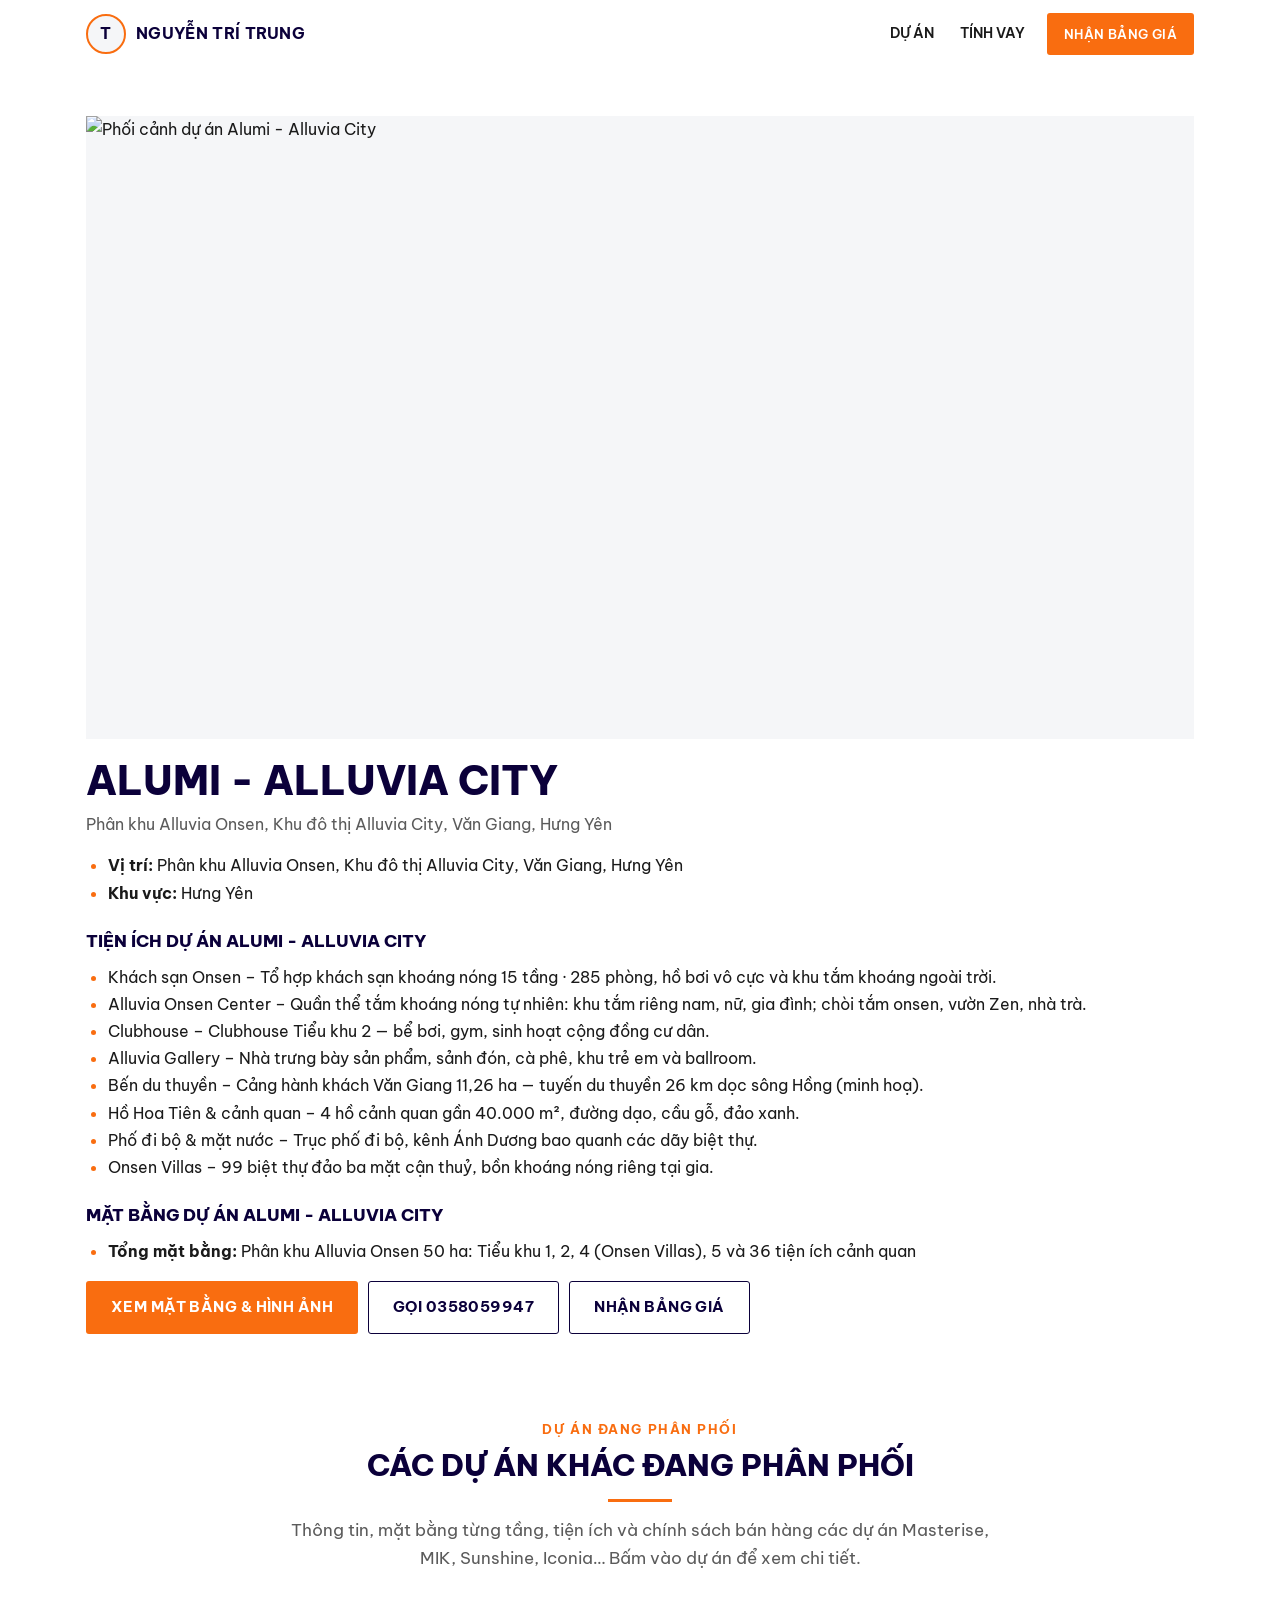
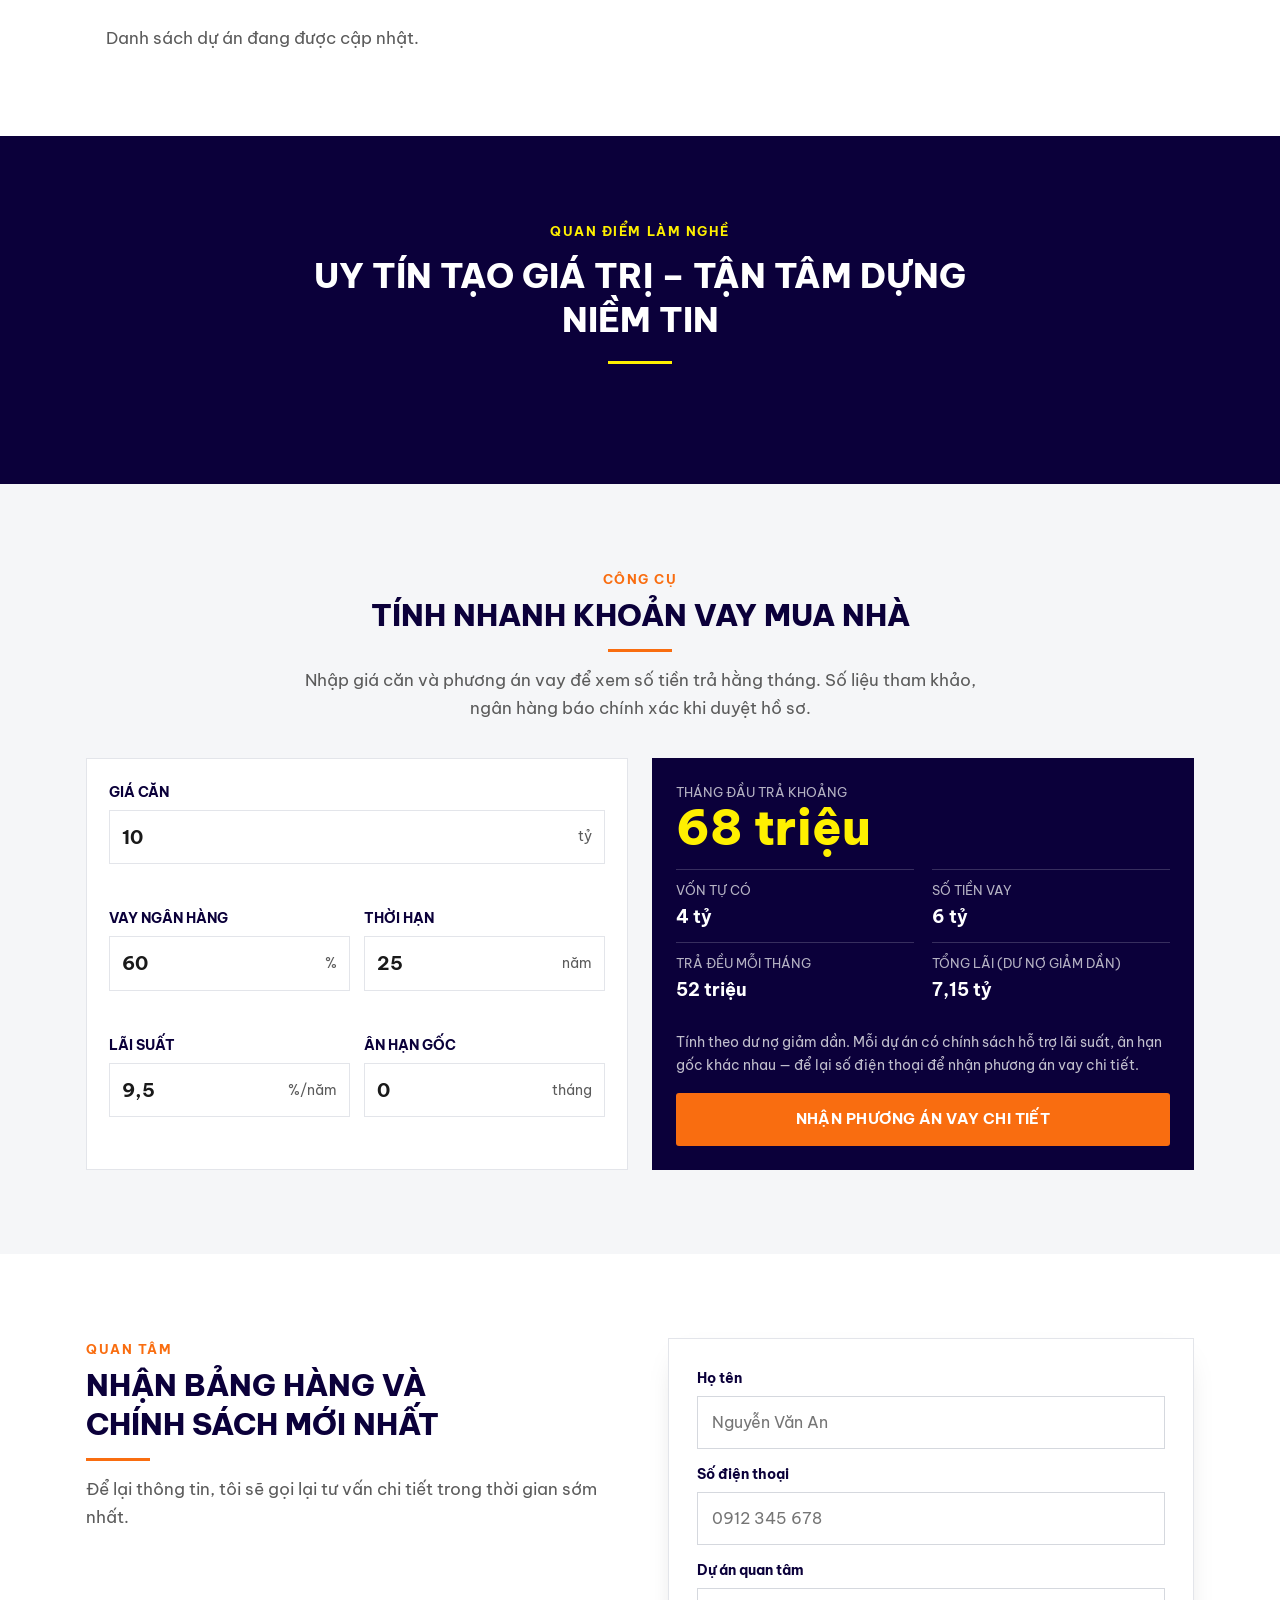
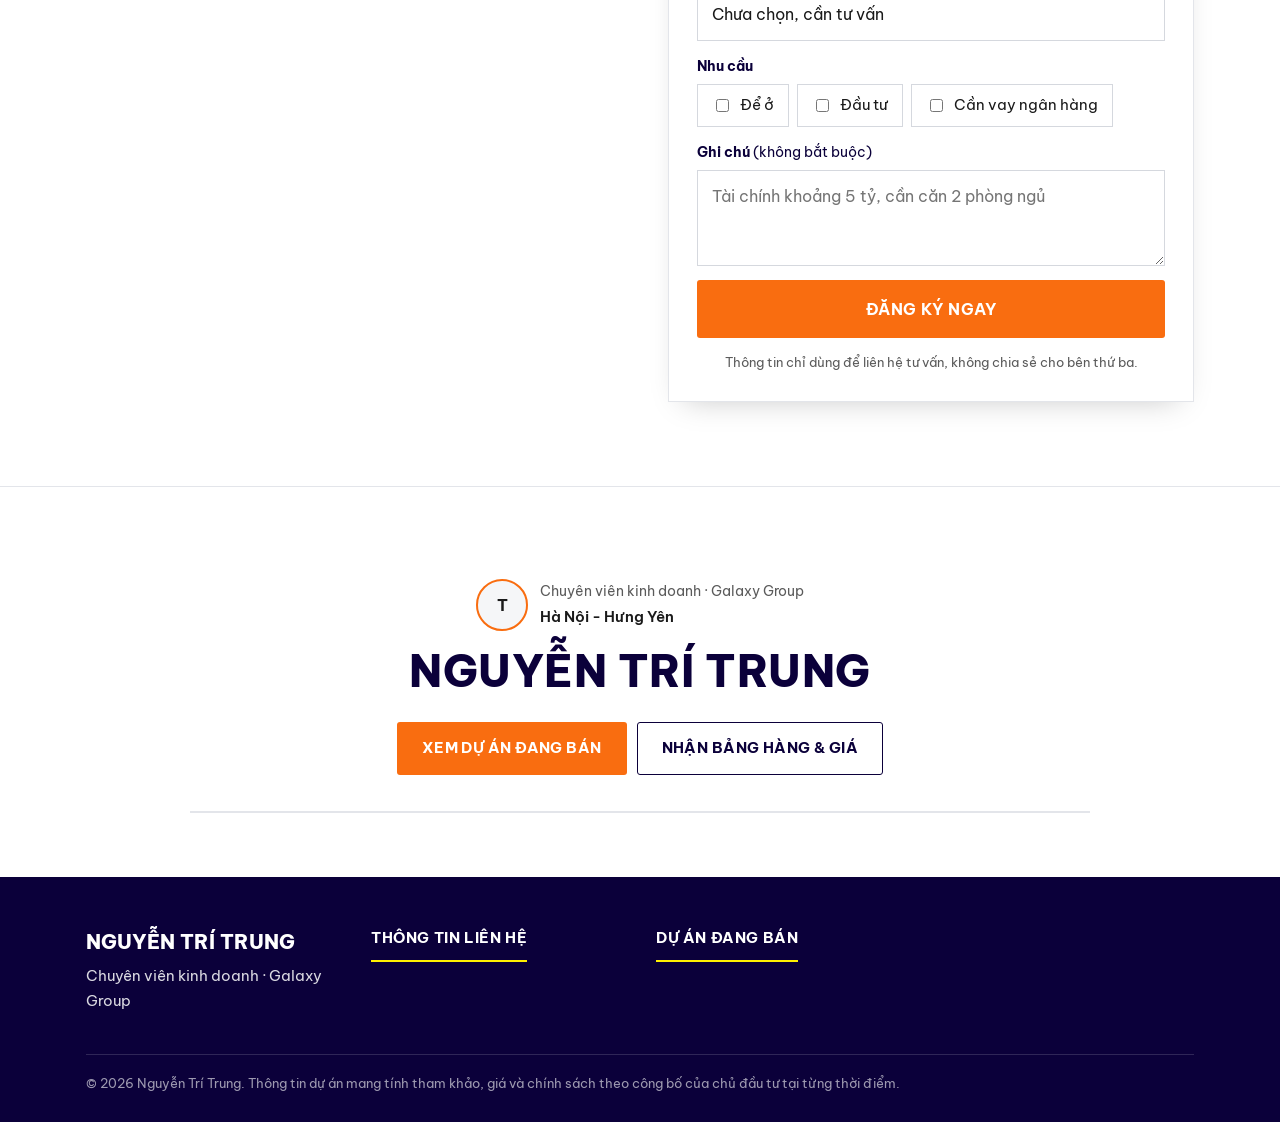
==== alumi-alluvia-city.html @ 818a5fdc "Add files via upload" ====
<!doctype html>
<html lang="vi">
<head>
<meta charset="utf-8">
<meta name="viewport" content="width=device-width,initial-scale=1,viewport-fit=cover">
<title>Alumi - Alluvia City – mặt bằng, tiện ích, giá bán | Nguyễn Trí Trung</title>
<meta name="description" content="Alumi - Alluvia City – Phân khu Alluvia Onsen, Khu đô thị Alluvia City, Văn Giang, Hưng Yên. Xem mặt bằng từng tầng, tiện ích, nhận bảng giá và chính sách mới nhất.">
<meta property="og:title" content="Alumi - Alluvia City – mặt bằng, tiện ích, giá bán | Nguyễn Trí Trung">
<meta property="og:description" content="Alumi - Alluvia City – Phân khu Alluvia Onsen, Khu đô thị Alluvia City, Văn Giang, Hưng Yên. Xem mặt bằng từng tầng, tiện ích, nhận bảng giá và chính sách mới nhất.">
<meta property="og:type" content="website">
<meta property="og:url" content="https://nguyentritrung94-boop.github.io/alumi-alluvia-city">
<link rel="canonical" href="https://nguyentritrung94-boop.github.io/alumi-alluvia-city">
<meta property="og:image" content="https://cdn.g-hub.vn/uploads/inventory/projects/6a0c9424bd110990941efcc1/2026/07/186fcdb184f2dae6-alumi-premium-1.jpg">
<meta property="og:locale" content="vi_VN">
<script type="application/ld+json">[{"@context":"https://schema.org","@type":"ApartmentComplex","name":"Alumi - Alluvia City","url":"https://nguyentritrung94-boop.github.io/alumi-alluvia-city","image":"https://cdn.g-hub.vn/uploads/inventory/projects/6a0c9424bd110990941efcc1/2026/07/186fcdb184f2dae6-alumi-premium-1.jpg","address":{"@type":"PostalAddress","streetAddress":"Phân khu Alluvia Onsen, Khu đô thị Alluvia City, Văn Giang, Hưng Yên","addressRegion":"Hưng Yên","addressCountry":"VN"}},{"@context":"https://schema.org","@type":"BreadcrumbList","itemListElement":[{"@type":"ListItem","position":1,"name":"Dự án","item":"https://nguyentritrung94-boop.github.io/"},{"@type":"ListItem","position":2,"name":"Alumi - Alluvia City","item":"https://nguyentritrung94-boop.github.io/alumi-alluvia-city"}]}]</script>
<meta name="theme-color" content="#FFFFFF">
<link rel="icon" href="data:image/svg+xml,%3Csvg xmlns='http://www.w3.org/2000/svg' viewBox='0 0 64 64'%3E%3Crect width='64' height='64' rx='14' fill='%230B2A24'/%3E%3Cpath d='M14 34 32 18l18 16v14a2 2 0 0 1-2 2H38V38H26v12H16a2 2 0 0 1-2-2z' fill='%23D9B26A'/%3E%3C/svg%3E">
<link rel="preconnect" href="https://fonts.googleapis.com">
<link rel="preconnect" href="https://fonts.gstatic.com" crossorigin>
<link rel="stylesheet" href="https://fonts.googleapis.com/css2?family=Be+Vietnam+Pro:wght@400;500;600;700;800&display=swap">
<link rel="stylesheet" href="/app.css">
</head>
<body>

<header class="top" id="top">
  <div class="wrap">
    <a class="brand" href="/" aria-label="Về trang chủ"><span class="ini" id="brandIni">T</span><span id="brandName">Nguyễn Trí Trung</span></a>
    <nav class="menu" aria-label="Mục chính">
      <a class="m" href="#du-an">Dự án</a>
      <a class="m" href="#tinh-vay">Tính vay</a>
      <a class="btn gold sm" href="#nhan-thong-tin">Nhận bảng giá</a>
    </nav>
  </div>
</header>

<main id="trang-chu">
<section class="seo-proj" id="thong-tin-du-an"><div class="wrap">
  <img class="sp-img" src="https://cdn.g-hub.vn/uploads/inventory/projects/6a0c9424bd110990941efcc1/2026/07/186fcdb184f2dae6-alumi-premium-1.jpg" alt="Phối cảnh dự án Alumi - Alluvia City">
  <h1>Alumi - Alluvia City</h1>
  <p class="sp-loc">Phân khu Alluvia Onsen, Khu đô thị Alluvia City, Văn Giang, Hưng Yên</p>
  <ul><li><b>Vị trí:</b> Phân khu Alluvia Onsen, Khu đô thị Alluvia City, Văn Giang, Hưng Yên</li><li><b>Khu vực:</b> Hưng Yên</li></ul>
  
  <h2>Tiện ích dự án Alumi - Alluvia City</h2><ul><li>Khách sạn Onsen – Tổ hợp khách sạn khoáng nóng 15 tầng · 285 phòng, hồ bơi vô cực và khu tắm khoáng ngoài trời.</li><li>Alluvia Onsen Center – Quần thể tắm khoáng nóng tự nhiên: khu tắm riêng nam, nữ, gia đình; chòi tắm onsen, vườn Zen, nhà trà.</li><li>Clubhouse – Clubhouse Tiểu khu 2 — bể bơi, gym, sinh hoạt cộng đồng cư dân.</li><li>Alluvia Gallery – Nhà trưng bày sản phẩm, sảnh đón, cà phê, khu trẻ em và ballroom.</li><li>Bến du thuyền – Cảng hành khách Văn Giang 11,26 ha — tuyến du thuyền 26 km dọc sông Hồng (minh hoạ).</li><li>Hồ Hoa Tiên &amp; cảnh quan – 4 hồ cảnh quan gần 40.000 m², đường dạo, cầu gỗ, đảo xanh.</li><li>Phố đi bộ &amp; mặt nước – Trục phố đi bộ, kênh Ánh Dương bao quanh các dãy biệt thự.</li><li>Onsen Villas – 99 biệt thự đảo ba mặt cận thuỷ, bồn khoáng nóng riêng tại gia.</li></ul>
  <h2>Mặt bằng dự án Alumi - Alluvia City</h2><ul><li><b>Tổng mặt bằng:</b> Phân khu Alluvia Onsen 50 ha: Tiểu khu 1, 2, 4 (Onsen Villas), 5 và 36 tiện ích cảnh quan</li></ul>
  <div class="acts"><a class="btn gold" href="/alumi-alluvia-city" data-open="alumi-alluvia-city">Xem mặt bằng &amp; hình ảnh</a><a class="btn line" href="tel:0358059947">Gọi 0358059947</a><a class="btn line" href="#nhan-thong-tin">Nhận bảng giá</a></div>
</div></section>
  <section class="sec" id="du-an">
    <div class="wrap">
      <div class="head reveal">
        <div><span class="kicker">Dự án đang phân phối</span><h2 class="h1-proj">Các dự án khác đang phân phối</h2>
          <p class="lead">Thông tin, mặt bằng từng tầng, tiện ích và chính sách bán hàng các dự án Masterise, MIK, Sunshine, Iconia… Bấm vào dự án để xem chi tiết.</p></div>
        <div class="filters" id="filters" role="group" aria-label="Lọc theo khu vực"></div>
      </div>
      <div class="grid" id="projects"><a class="card" href="/iconia-lakeside"><img src="https://cdn.g-hub.vn/uploads/inventory/projects/69f254b21886878e4d0a0038/2026/07/e584b101687adf16-img_5955.jpeg" alt="Iconia Lakeside" loading="lazy"><div class="txt"><h3>Iconia Lakeside</h3><div class="loc"><span>Đường Lương Thế Vinh và đường Tố Hữu, phường Trung Văn, quận Nam Từ Liêm, Hà Nội</span></div><span class="more">Xem chi tiết</span></div></a><a class="card" href="/hanoi-season-garden"><img src="https://cdn.g-hub.vn/uploads/inventory/projects/69f254b21886878e4d0a0038/2026/06/0809109eacf47b0d-a-nh-pho-i-ca-nh-kie-n-tru-c-du-a-n.jpg" alt="HaNoi Season Garden" loading="lazy"><div class="txt"><h3>HaNoi Season Garden</h3><div class="loc"><span>233–235 Nguyễn Trãi, Thanh Xuân, Hà Nội</span></div><span class="more">Xem chi tiết</span></div></a><a class="card" href="/the-magnolia"><img src="https://cdn.g-hub.vn/uploads/inventory/projects/6a0c9428bd110990941efd31/2026/07/8857a787568a82a5-phoi-canh-the-magnolia-mik.jpg" alt="The Magnolia" loading="lazy"><div class="txt"><h3>The Magnolia</h3><div class="loc"><span>Đường Nguyễn Gia Bồng, phường Bồ Đề, Hà Nội</span></div><span class="more">Xem chi tiết</span></div></a><a class="card" href="/lumiere-essence-peak"><img src="https://cdn.g-hub.vn/uploads/inventory/projects/6a0c9423bd110990941efca5/2026/07/b0cb5fa87b3634dd-lumiere-essence-peak-co-loa-4.jpg" alt="Lumière Essence Peak" loading="lazy"><div class="txt"><h3>Lumière Essence Peak</h3><div class="loc"><span>Trung tâm quốc tế Global Gate, Hà Nội</span></div><span class="more">Xem chi tiết</span></div></a><a class="card" href="/lumiere-ocean-crest"><img src="https://cdn.g-hub.vn/uploads/inventory/projects/69f254b21886878e4d0a0038/2026/07/3cde3f6d7e082ecf-v020_ct06_b1_overview_01-15k_update.jpg" alt="Lumière Ocean Crest" loading="lazy"><div class="txt"><h3>Lumière Ocean Crest</h3><div class="loc"><span>Ocean Park 2 – Ocean City</span></div><span class="more">Xem chi tiết</span></div></a><a class="card" href="/masteri-grand-coast"><img src="https://cdn.g-hub.vn/uploads/inventory/projects/69f217e462b9ed099b9c2cc8/2026/05/b475b7cd705fc4ce-v15_ocp_exterior_09-1-scaled.webp" alt="Masteri Grand Coast" loading="lazy"><div class="txt"><h3>Masteri Grand Coast</h3><div class="loc"><span>Ocean Park 2, Ocean City</span></div><span class="more">Xem chi tiết</span></div></a><a class="card" href="/masteri-era-landmark"><img src="https://cdn.g-hub.vn/uploads/inventory/projects/6a0c9423bd110990941efca5/2026/07/293bc667ab45f988-masteri-era-landmark.jpg" alt="Masteri Era Landmark" loading="lazy"><div class="txt"><h3>Masteri Era Landmark</h3><div class="loc"><span>Ocean Park 3, Ocean City</span></div><span class="more">Xem chi tiết</span></div></a><a class="card" href="/the-parkland-imperia-ocean-city"><img src="https://cdn.g-hub.vn/uploads/inventory/projects/6a0c9428bd110990941efd31/2026/07/5340093c70695bce-251213_mik_ocean-park_v03_draft-2-1536x864.jpg" alt="The Parkland - Imperia Ocean City" loading="lazy"><div class="txt"><h3>The Parkland - Imperia Ocean City</h3><div class="loc"><span>Vinhomes Ocean Park 2, xã Nghĩa Trụ, Hưng Yên</span></div><span class="more">Xem chi tiết</span></div></a><a class="card" href="/forestia-park"><img src="https://cdn.g-hub.vn/uploads/inventory/projects/6a0c9428bd110990941efd31/2026/07/130eab58cba702bb-733621780_122103471933369480_4479267318060294560_n.jpg" alt="Forestia Park" loading="lazy"><div class="txt"><h3>Forestia Park</h3><div class="loc"><span>Trung tâm Phố Nối, thị xã Mỹ Hào, Hưng Yên</span></div><span class="more">Xem chi tiết</span></div></a><a class="card" href="/alumi-alluvia-city"><img src="https://cdn.g-hub.vn/uploads/inventory/projects/6a0c9424bd110990941efcc1/2026/07/186fcdb184f2dae6-alumi-premium-1.jpg" alt="Alumi - Alluvia City" loading="lazy"><div class="txt"><h3>Alumi - Alluvia City</h3><div class="loc"><span>Phân khu Alluvia Onsen, Khu đô thị Alluvia City, Văn Giang, Hưng Yên</span></div><span class="more">Xem chi tiết</span></div></a><a class="card" href="/sunshine-legend-city"><img src="https://cdn.g-hub.vn/uploads/inventory/projects/6a0c9424bd110990941efcc1/2026/07/5c313d40b0a97471-sunshine-legend-city-2-1762340927924938271034-0-0-1600-2560-.webp" alt="Sunshine Legend City" loading="lazy"><div class="txt"><h3>Sunshine Legend City</h3><div class="loc"><span>Xã Long Hưng (nay thuộc xã Nghĩa Trụ), Văn Giang, Hưng Yên</span></div><span class="more">Xem chi tiết</span></div></a></div>
    </div>
  </section>

  <section class="sec alt" id="cam-ket">
    <div class="wrap">
      <div class="head reveal"><div><span class="kicker">Cam kết</span><h2 id="pledgeTitle">Niềm tin của Quý khách là <em class="g">trách nhiệm của tôi</em></h2></div></div>
      <div class="pledge reveal" id="pledge"></div>
    </div>
  </section>

  <section class="sec creed" id="quan-diem">
    <div class="wrap">
      <span class="kicker">Quan điểm làm nghề</span>
      <p class="quote" id="creedQuote">Uy tín tạo giá trị – Tận tâm dựng niềm tin</p>
      <div class="values" id="values"></div>
    </div>
  </section>

  <section class="sec" id="quy-trinh">
    <div class="wrap">
      <div class="head reveal"><div><span class="kicker">Quy trình</span><h2>5 bước <em class="g">đồng hành cùng khách hàng</em></h2>
        <p class="lead">Một mục tiêu chung: giúp anh chị ra quyết định đúng, an tâm từ lúc tìm hiểu đến sau khi nhận nhà.</p></div></div>
      <ol class="steps reveal" id="steps"></ol>
    </div>
  </section>

  <section class="sec alt" id="tinh-vay">
    <div class="wrap">
      <div class="head reveal"><div><span class="kicker">Công cụ</span><h2>Tính nhanh <em class="g">khoản vay mua nhà</em></h2>
        <p class="lead">Nhập giá căn và phương án vay để xem số tiền trả hằng tháng. Số liệu tham khảo, ngân hàng báo chính xác khi duyệt hồ sơ.</p></div></div>
      <div class="loan reveal">
        <form id="loanForm" novalidate>
          <label class="w">Giá căn<span class="box"><input id="ln-price" inputmode="decimal" value="10"><span>tỷ</span></span></label>
          <label>Vay ngân hàng<span class="box"><input id="ln-ltv" inputmode="numeric" value="60"><span>%</span></span></label>
          <label>Thời hạn<span class="box"><input id="ln-yrs" inputmode="numeric" value="25"><span>năm</span></span></label>
          <label>Lãi suất<span class="box"><input id="ln-rate" inputmode="decimal" value="9,5"><span>%/năm</span></span></label>
          <label>Ân hạn gốc<span class="box"><input id="ln-grace" inputmode="numeric" value="0"><span>tháng</span></span></label>
        </form>
        <div class="res" aria-live="polite">
          <div><small>Tháng đầu trả khoảng</small><div class="big" id="ln-first">–</div></div>
          <div class="row">
            <div><small>Vốn tự có</small><b id="ln-own">–</b></div>
            <div><small>Số tiền vay</small><b id="ln-loan">–</b></div>
            <div><small>Trả đều mỗi tháng</small><b id="ln-eq">–</b></div>
            <div><small>Tổng lãi (dư nợ giảm dần)</small><b id="ln-int">–</b></div>
          </div>
          <p>Tính theo dư nợ giảm dần. Mỗi dự án có chính sách hỗ trợ lãi suất, ân hạn gốc khác nhau — để lại số điện thoại để nhận phương án vay chi tiết.</p>
          <a class="btn gold" href="#nhan-thong-tin" data-need="Cần vay ngân hàng">Nhận phương án vay chi tiết</a>
        </div>
      </div>
    </div>
  </section>

  <section class="sec" id="nhan-thong-tin">
    <div class="wrap reg">
      <div class="reveal">
        <span class="kicker">Quan tâm</span>
        <h2>Nhận bảng hàng <em class="g">và chính sách mới nhất</em></h2>
        <p class="lead">Để lại thông tin, tôi sẽ gọi lại tư vấn chi tiết trong thời gian sớm nhất.</p>
        <ul class="benefits" id="benefits"></ul>
      </div>
      <div class="reveal">
        <form class="f" id="leadForm" novalidate>
          <div class="fld"><label for="lf-name">Họ tên</label><input id="lf-name" name="name" autocomplete="name" placeholder="Nguyễn Văn An"></div>
          <div class="fld"><label for="lf-phone">Số điện thoại</label><input id="lf-phone" name="phone" type="tel" inputmode="tel" autocomplete="tel" placeholder="0912 345 678"></div>
          <div class="fld"><label for="lf-project">Dự án quan tâm</label><select id="lf-project" name="project"><option value="">Chưa chọn, cần tư vấn</option></select></div>
          <div class="fld"><span class="lb">Nhu cầu</span><div class="needs" id="needs">
            <label><input type="checkbox" name="need" value="Để ở">Để ở</label>
            <label><input type="checkbox" name="need" value="Đầu tư">Đầu tư</label>
            <label><input type="checkbox" name="need" value="Cần vay ngân hàng">Cần vay ngân hàng</label></div></div>
          <div class="fld"><label for="lf-msg">Ghi chú <span style="font-weight:400">(không bắt buộc)</span></label><textarea id="lf-msg" name="message" placeholder="Tài chính khoảng 5 tỷ, cần căn 2 phòng ngủ"></textarea></div>
          <input class="hp" name="website" tabindex="-1" autocomplete="off" aria-hidden="true">
          <p class="err" id="lf-err" hidden></p>
          <button class="btn gold" type="submit" id="lf-btn">Đăng ký ngay</button>
          <p class="note">Thông tin chỉ dùng để liên hệ tư vấn, không chia sẻ cho bên thứ ba.</p>
        </form>
        <div class="done" id="lf-done" hidden><b>Đã nhận thông tin</b><span>Cảm ơn anh chị, tôi sẽ gọi lại sớm nhất.</span></div>
      </div>
    </div>
  </section>
  <section class="hero" id="gioi-thieu" aria-label="Giới thiệu chuyên viên tư vấn">
    <div class="bg" id="heroBg" role="img" aria-label="Phối cảnh dự án"></div>
    <div class="wrap hero-txt">
      <div>
        <div class="who"><span class="ini" id="heroIni">T</span><div><small id="heroRole">Chuyên viên kinh doanh</small><b id="heroArea">Hà Nội - Hưng Yên</b></div></div>
        <h2 class="h-name" id="heroName">Nguyễn Trí Trung</h2>
        <p class="slogan" id="heroSlogan">Uy tín tạo giá trị – Tận tâm dựng niềm tin</p>
        <div class="cta" id="heroCta">
          <a class="btn gold" href="#du-an">Xem dự án đang bán</a>
          <a class="btn light" href="#nhan-thong-tin">Nhận bảng hàng &amp; giá</a>
        </div>
        <div class="stats" id="heroStats"></div>
      </div>
    </div>
  </section>

</main>

<footer>
  <div class="wrap">
    <div><b id="footName">Nguyễn Trí Trung</b><div id="footRole">Chuyên viên kinh doanh · Galaxy Group</div><div id="footSlogan" style="margin-top:8px;font-style:italic"></div></div>
    <div><h4>Thông tin liên hệ</h4><div class="links" id="footLinks"></div></div>
    <div><h4>Dự án đang bán</h4><div class="links" id="footProj"><a href="/iconia-lakeside">Iconia Lakeside</a><a href="/hanoi-season-garden">HaNoi Season Garden</a><a href="/the-magnolia">The Magnolia</a><a href="/lumiere-essence-peak">Lumière Essence Peak</a><a href="/lumiere-ocean-crest">Lumière Ocean Crest</a><a href="/masteri-grand-coast">Masteri Grand Coast</a><a href="/masteri-era-landmark">Masteri Era Landmark</a><a href="/the-parkland-imperia-ocean-city">The Parkland - Imperia Ocean City</a><a href="/forestia-park">Forestia Park</a><a href="/alumi-alluvia-city">Alumi - Alluvia City</a><a href="/sunshine-legend-city">Sunshine Legend City</a></div></div>
    <div class="small">© <span id="year"></span> <span id="footName2">Nguyễn Trí Trung</span>. Thông tin dự án mang tính tham khảo, giá và chính sách theo công bố của chủ đầu tư tại từng thời điểm.</div>
  </div>
</footer>

<div class="fab" id="fab" hidden></div>
<div class="dock" id="dock"></div>

<dialog class="pd" id="pd" aria-labelledby="pdTitle"><div class="pd-in">
  <div class="pd-bar"><div class="wrap"><button class="back" type="button" id="pdClose">← Tất cả dự án</button><span id="pdBarActs" style="display:flex;gap:8px"></span></div></div>
  <div class="pd-img"><img id="pdImg" alt=""></div>
  <div class="pd-body">
    <h3 id="pdTitle"></h3>
    <p class="sub" id="pdSub1">Tổng quan dự án</p>
    <ul class="facts" id="pdFacts"></ul>
    <p class="sub">Giới thiệu</p>
    <p class="desc" id="pdDesc"></p>
    <div id="pdAmenBox" hidden><p class="sub" id="pdAmenT">Tiện ích</p><div id="pdAmen" data-lbg></div></div>
    <div id="pdPlanBox" hidden><p class="sub" id="pdPlanT">Mặt bằng</p><p class="desc" id="pdPlan"></p><div class="chips" id="pdPlanTabs" role="tablist"></div><div id="pdPlanImgs" data-lbg></div></div>
    <div id="pdGalBox" hidden><p class="sub" id="pdGalT">Hình ảnh dự án</p><div class="gal" id="pdGal" data-lbg></div></div>
    <div class="vids" id="pdVids"></div>
    <div class="acts" id="pdActs"></div>
    <p class="sub" style="margin-top:28px">Dự án khác đang phân phối</p>
    <div class="grid" id="pdOthers"></div>
  </div></div></dialog>

<dialog class="lb" id="lb" aria-label="Xem ảnh"><div class="lb-stage" id="lbStage"><img id="lbImg" alt="" draggable="false"></div>
  <button class="lb-x" type="button" id="lbX" aria-label="Đóng">×</button>
  <button class="lb-nav prev" type="button" id="lbPrev" aria-label="Ảnh trước">‹</button>
  <button class="lb-nav next" type="button" id="lbNext" aria-label="Ảnh sau">›</button>
  <div class="lb-bar"><span id="lbCap"></span><span id="lbCount"></span></div>
  <a class="lb-orig" id="lbOrig" href="#" target="_blank" rel="noopener" hidden>Mở bản PDF đầy đủ ↗</a>
  <div class="lb-zoom"><button type="button" id="lbOut" aria-label="Thu nhỏ">−</button><button type="button" id="lbIn" aria-label="Phóng to">+</button></div>
</dialog>

<script src="/app.js"></script>
</body>
</html>
---- app.css ----
/* Phong cách trang dự án BĐS: nền trắng, ảnh tràn ngang, tiêu đề in hoa canh giữa, nút cam, chân trang xanh than */
:root{
  --bg:#FFFFFF; --soft:#F5F6F8; --ink:#1A1A1A; --muted:#5B5B5B; --line:#E3E5EA;
  --orange:#F96D10; --orange-d:#E05A00; --navy:#0B003A; --yellow:#FFF000; --danger:#C62828;
  --font:"Be Vietnam Pro",Arial,system-ui,-apple-system,"Segoe UI",Roboto,sans-serif;
  color-scheme:light;
}
*{box-sizing:border-box}
html{scroll-behavior:smooth}
@media (prefers-reduced-motion:reduce){html{scroll-behavior:auto}*{animation:none!important;transition:none!important}}
body{margin:0;background:var(--bg);color:var(--ink);font-family:var(--font);font-size:16px;line-height:1.7;-webkit-font-smoothing:antialiased}
a{color:inherit}
img{max-width:100%;display:block}
[hidden]{display:none!important}
.wrap{max-width:1140px;margin:0 auto;padding-left:max(16px,env(safe-area-inset-left,0px));padding-right:max(16px,env(safe-area-inset-right,0px))}
:focus-visible{outline:2px solid var(--orange);outline-offset:2px}
h1,h2,h3{text-wrap:balance}
em.g{font-style:normal}

/* nút */
.btn{display:inline-flex;align-items:center;justify-content:center;gap:8px;border:1px solid transparent;border-radius:3px;padding:13px 24px;font:inherit;font-weight:700;font-size:14.5px;text-transform:uppercase;letter-spacing:.03em;text-decoration:none;cursor:pointer;transition:background .2s,color .2s,border-color .2s;white-space:nowrap}
.btn svg{width:17px;height:17px;flex:none}
.btn.gold,.btn.dark{background:var(--orange);color:#fff}
.btn.gold:hover,.btn.dark:hover{background:var(--orange-d)}
.btn.light,.btn.line{background:#fff;border-color:var(--navy);color:var(--navy)}
.btn.light:hover,.btn.line:hover{background:var(--navy);color:#fff}
.btn.sm{padding:9px 16px;font-size:13px}

/* thanh trên */
.top{position:sticky;top:0;z-index:40;padding-top:env(safe-area-inset-top,0px);background:#fff;transition:box-shadow .2s}
.top.solid{box-shadow:0 2px 10px rgba(0,0,0,.08)}
.top .wrap{display:flex;align-items:center;justify-content:space-between;gap:16px;height:68px}
.brand{display:flex;align-items:center;gap:10px;text-decoration:none;min-width:0}
.brand img,.brand .ini{width:40px;height:40px;border-radius:50%;object-fit:cover;flex:none;border:2px solid var(--orange)}
.brand .ini{display:grid;place-items:center;background:var(--soft);font-weight:700}
.brand span{white-space:nowrap;overflow:hidden;text-overflow:ellipsis;font-weight:700;text-transform:uppercase;color:var(--navy);letter-spacing:.02em;font-size:16px}
.menu{display:flex;align-items:center;gap:2px}
.menu a{text-decoration:none;font-size:14px;font-weight:600;text-transform:uppercase;color:var(--ink);padding:8px 12px}
.menu a.m:hover{color:var(--orange)}
.menu a.btn{color:#fff;margin-left:8px}
@media (max-width:900px){.menu a.m{display:none}}

/* đầu trang: ảnh tràn ngang + tên canh giữa */
.hero{padding:0 0 clamp(40px,6vw,64px)}
.hero .bg{width:100%;aspect-ratio:21/9;max-height:78vh;background:var(--soft) center/cover no-repeat}
@media (max-width:760px){.hero .bg{aspect-ratio:4/3}}
.hero-txt{text-align:center;padding-top:clamp(28px,4vw,44px)}
.hero .who{display:inline-flex;align-items:center;gap:12px;margin-bottom:14px;text-align:left}
.hero .who img,.hero .who .ini{width:52px;height:52px;border-radius:50%;object-fit:cover;flex:none;border:2px solid var(--orange)}
.hero .who .ini{display:grid;place-items:center;background:var(--soft);font-weight:700}
.hero .who small{display:block;font-size:13.5px;color:var(--muted)}
.hero .who b{font-size:14.5px;font-weight:600}
.hero h1,.hero .h-name{font-weight:800;font-size:clamp(28px,4.4vw,44px);line-height:1.2;text-transform:uppercase;color:var(--navy);margin:0 0 10px;letter-spacing:.01em}
.hero .slogan{font-size:clamp(16px,1.8vw,19px);color:var(--muted);font-style:italic;margin:0 auto 24px;max-width:60ch}
.hero .cta{display:flex;flex-wrap:wrap;gap:10px;justify-content:center}
.hero .stats{display:grid;grid-template-columns:repeat(auto-fit,minmax(150px,1fr));gap:0;margin:36px auto 0;max-width:900px;border:1px solid var(--line)}
.hero .stats div{display:flex;flex-direction:column;padding:16px 12px;border-right:1px solid var(--line)}
.hero .stats div:last-child{border-right:0}
.hero .stats b{font-size:30px;font-weight:800;color:var(--orange);line-height:1.1}
.hero .stats span{font-size:13.5px;color:var(--muted)}
@media (max-width:520px){.hero .stats{grid-template-columns:1fr 1fr}.hero .stats div:nth-child(2n){border-right:0}.hero .stats div:nth-child(n+3){border-top:1px solid var(--line)}}

/* mục chung: tiêu đề in hoa canh giữa, gạch cam bên dưới */
section{scroll-margin-top:74px}
.sec{padding-block:clamp(48px,7vw,84px)}
.sec.alt{background:var(--soft)}
.kicker{display:block;font-size:13px;font-weight:700;letter-spacing:.12em;text-transform:uppercase;color:var(--orange)}
.sec h2,.sec .h1-proj{font-weight:800;font-size:clamp(22px,3vw,30px);line-height:1.3;text-transform:uppercase;color:var(--navy);margin:6px 0 14px}
.sec h2::after,.sec .h1-proj::after{content:"";display:block;width:64px;height:3px;background:var(--orange);margin-top:14px}
.head{display:flex;flex-direction:column;align-items:center;text-align:center;gap:16px;margin-bottom:36px}
.head h2::after,.head .h1-proj::after{margin-inline:auto}
.hero{border-top:1px solid var(--line);padding-top:clamp(28px,5vw,48px)}
.hero .bg{display:none}
.seo-proj{padding-block:clamp(28px,5vw,48px) 0}
.seo-proj .sp-img{width:100%;aspect-ratio:16/9;object-fit:cover;background:var(--soft)}
.seo-proj h1{font-weight:800;font-size:clamp(26px,4vw,40px);text-transform:uppercase;color:var(--navy);line-height:1.2;margin:18px 0 6px}
.seo-proj .sp-loc{color:var(--muted);margin:0 0 14px}
.seo-proj ul{margin:0 0 14px;padding-left:22px}
.seo-proj li::marker{color:var(--orange)}
.seo-proj h2{font-size:17px;font-weight:800;text-transform:uppercase;color:var(--navy);margin:20px 0 8px}
.seo-proj .acts{display:flex;gap:10px;flex-wrap:wrap;margin-top:16px}
.lead{color:var(--muted);font-size:16.5px;max-width:64ch;margin:0 auto}
.reveal{opacity:1;transform:none}
.js .reveal{opacity:0;transform:translateY(16px);transition:opacity .6s ease,transform .6s ease}
.js .reveal.in{opacity:1;transform:none}

/* giới thiệu */
.about{display:grid;grid-template-columns:minmax(0,.8fr) minmax(0,1.2fr);gap:clamp(24px,5vw,56px);align-items:center}
@media (max-width:860px){.about{grid-template-columns:minmax(0,1fr)}}
.portrait{position:relative;overflow:hidden;aspect-ratio:4/5;background:var(--soft);max-width:420px;width:100%;margin:0 auto;box-shadow:0 12px 30px -12px rgba(0,0,0,.25)}
.portrait img{width:100%;height:100%;object-fit:cover}
.portrait .ini{position:absolute;inset:0;display:grid;place-items:center;font-size:110px;font-weight:800;color:var(--muted)}
.portrait .badge{position:absolute;left:0;bottom:18px;background:var(--orange);color:#fff;padding:8px 16px;display:flex;gap:8px;align-items:center;font-size:13.5px;font-weight:700;text-transform:uppercase}
.portrait .badge i{width:8px;height:8px;border-radius:50%;background:#fff;flex:none}
.portrait .badge span{display:none}
.bio{font-size:16.5px;white-space:pre-line;margin:0 0 20px;text-align:justify}
.skills{list-style:none;margin:0 0 22px;padding:0;display:grid;grid-template-columns:repeat(auto-fit,minmax(220px,1fr));gap:6px 20px}
.skills li{position:relative;padding-left:22px}
.skills li::before{content:"";position:absolute;left:4px;top:.65em;width:7px;height:7px;background:var(--orange);border-radius:50%}
.contact-list{display:grid;gap:8px;margin-bottom:22px}
.contact-list a{display:flex;gap:12px;align-items:center;text-decoration:none;min-width:0}
.contact-list i{width:36px;height:36px;border-radius:50%;background:var(--navy);color:#fff;display:grid;place-items:center;flex:none}
.contact-list i svg{width:16px;height:16px}
.contact-list span{display:flex;gap:6px;flex-wrap:wrap;min-width:0}
.contact-list small{font-size:15px;color:var(--ink);font-weight:700}
.contact-list small::after{content:":"}
.contact-list b{font-size:15px;font-weight:400;overflow:hidden;text-overflow:ellipsis}
.socials{display:flex;gap:10px;flex-wrap:wrap}

/* cam kết */
.pledge{display:grid;grid-template-columns:repeat(auto-fit,minmax(220px,1fr));gap:20px}
.pledge div{background:#fff;border:1px solid var(--line);border-top:3px solid var(--orange);padding:22px 20px}
.pledge .n{font-size:28px;font-weight:800;color:var(--orange);line-height:1}
.pledge b{display:block;font-size:16.5px;font-weight:700;text-transform:uppercase;color:var(--navy);margin:10px 0 6px}
.pledge p{margin:0;color:var(--muted);font-size:15px}

/* dự án */
.filters{display:flex;gap:6px;flex-wrap:wrap;justify-content:center}
.filters button{font:inherit;font-size:13.5px;font-weight:700;text-transform:uppercase;border:1px solid var(--navy);background:#fff;color:var(--navy);padding:8px 18px;border-radius:3px;cursor:pointer}
.filters button[aria-pressed="true"]{background:var(--navy);color:#fff}
.grid{display:grid;grid-template-columns:repeat(auto-fill,minmax(310px,1fr));gap:24px}
@media (max-width:380px){.grid{grid-template-columns:minmax(0,1fr)}}
a.card{text-decoration:none}
.card{position:relative;display:flex;flex-direction:column;background:#fff;color:var(--ink);border:1px solid var(--line);padding:0;text-align:left;font:inherit;cursor:pointer;width:100%;overflow:hidden;transition:box-shadow .25s,transform .25s}
.card:hover{box-shadow:0 14px 30px -14px rgba(0,0,0,.3);transform:translateY(-3px)}
.card img,.card .ph{width:100%;aspect-ratio:16/10;object-fit:cover;background:var(--soft)}
.card .tags{position:absolute;top:12px;left:12px;right:12px;display:flex;flex-wrap:wrap;gap:6px}
.card .tags span{background:var(--navy);color:#fff;font-size:11.5px;font-weight:700;text-transform:uppercase;padding:4px 10px}
.card .tags span.gold{background:var(--orange)}
.card .txt{display:flex;flex-direction:column;gap:8px;padding:16px 18px 18px;flex:1}
.card h3{font-size:18px;font-weight:800;text-transform:uppercase;color:var(--navy);line-height:1.3;margin:0}
.card .loc{display:flex;gap:6px;font-size:14.5px;color:var(--muted);line-height:1.5}
.card .loc svg{width:15px;height:15px;flex:none;margin-top:3px;color:var(--orange)}
.card .more{display:inline-flex;align-items:center;gap:6px;margin-top:auto;padding-top:6px;font-weight:700;font-size:13.5px;text-transform:uppercase;color:var(--orange)}
.card .more svg,.pd .vids svg{width:15px;height:15px;flex:none}

/* hộp chi tiết dự án */
dialog.pd{border:0;padding:0;margin:0;width:100%;height:100%;max-width:100%;max-height:100%;background:#fff;color:var(--ink)}
dialog.pd::backdrop{background:#fff}
.pd .pd-in{height:100%;overflow-y:auto;-webkit-overflow-scrolling:touch}
.pd .pd-bar{position:sticky;top:0;z-index:2;background:#fff;box-shadow:0 2px 10px rgba(0,0,0,.08);padding-top:env(safe-area-inset-top,0px)}
.pd .pd-bar .wrap{display:flex;align-items:center;justify-content:space-between;gap:12px;height:60px}
.pd .back{display:inline-flex;align-items:center;gap:6px;border:0;background:none;font:inherit;font-weight:700;font-size:14px;text-transform:uppercase;color:var(--navy);cursor:pointer;padding:8px 0}
.pd .pd-img{position:relative;width:100%;aspect-ratio:21/9;max-height:70vh;background:var(--soft)}
@media (max-width:760px){.pd .pd-img{aspect-ratio:4/3}}
.pd .pd-body{max-width:900px;margin:0 auto;padding:28px 16px calc(110px + env(safe-area-inset-bottom,0px))!important;overflow:visible!important}
.pd .acts .btn{white-space:normal;text-align:center}
.pd .amen{list-style:none;margin:0;padding:0;display:grid;grid-template-columns:repeat(auto-fill,minmax(240px,1fr));gap:8px 20px}
.pd .amen li{display:flex;gap:10px}
.pd .amen li::before{content:"✓";color:#fff;background:var(--orange);width:22px;height:22px;border-radius:50%;display:grid;place-items:center;font-size:12px;flex:none;margin-top:3px}
.pd .gal{display:grid;grid-template-columns:repeat(auto-fill,minmax(260px,1fr));gap:10px;margin-top:10px}
.pd .gal:empty{display:none}
.pd .gal a{display:block;background:var(--soft)}
.pd .gal img{width:100%;aspect-ratio:4/3;object-fit:cover}
.pd .card h3{font-size:18px;text-align:left;letter-spacing:0;line-height:1.3}
.pd .card .txt{padding:14px 16px 16px}
/* tiện ích dạng thẻ có ảnh + ghi chú */
.pd .amen-cards{display:grid;grid-template-columns:repeat(auto-fill,minmax(240px,1fr));gap:18px}
.pd .am-card{margin:0;border:1px solid var(--line);background:#fff;display:flex;flex-direction:column}
.pd .am-card button,.pd .tile button{display:block;width:100%;padding:0;border:0;background:var(--soft);cursor:zoom-in;position:relative}
.pd .am-card img{width:100%;aspect-ratio:4/3;object-fit:cover}
.pd .am-card figcaption{padding:12px 14px 14px;display:flex;flex-direction:column;gap:4px}
.pd .am-card b{font-weight:700;color:var(--navy);font-size:15.5px;line-height:1.35}
.pd .am-card span{color:var(--muted);font-size:14.5px;line-height:1.5}
.pd .amen{display:grid;grid-template-columns:repeat(auto-fill,minmax(260px,1fr));gap:10px 24px}
.pd .am-li{position:relative;padding-left:32px;line-height:1.5}
.pd .am-li::before{content:"✓";position:absolute;left:0;top:1px;color:#fff;background:var(--orange);width:22px;height:22px;border-radius:50%;display:grid;place-items:center;font-size:12px}
.pd .am-li b{font-weight:700}
.pd .am-li span{color:var(--muted)}
/* mặt bằng theo nhóm */
.pd .chips{display:flex;gap:8px;overflow-x:auto;padding:2px 0 6px;margin:6px 0 4px;scrollbar-width:thin}
.pd .chips button{flex:none;font:inherit;font-size:13.5px;font-weight:700;border:1px solid var(--navy);background:#fff;color:var(--navy);padding:8px 14px;cursor:pointer;white-space:nowrap}
.pd .chips button small{font-weight:400;opacity:.7;margin-left:4px}
.pd .chips button[aria-selected="true"]{background:var(--navy);color:#fff}
.pd .plan-grid{display:grid;grid-template-columns:repeat(auto-fill,minmax(220px,1fr));gap:12px;margin-top:10px}
.pd .plan-grid.one{grid-template-columns:minmax(0,1fr)}
.pd .tile{margin:0;display:flex;flex-direction:column;border:1px solid var(--line);background:#fff}
.pd .tile img{width:100%;aspect-ratio:4/3;object-fit:cover}
.pd .plan-grid .tile img{object-fit:contain;background:#fff}
.pd .plan-grid.one .tile img{aspect-ratio:auto;max-height:85vh}
.pd .tile figcaption{padding:8px 10px;font-size:13.5px;color:var(--muted);line-height:1.4}
.pd .tile button::after{content:"⤢";position:absolute;right:8px;bottom:8px;width:30px;height:30px;border-radius:50%;background:rgba(11,0,58,.7);color:#fff;display:grid;place-items:center;font-size:15px}
@media (max-width:600px){.pd .plan-grid{grid-template-columns:repeat(2,minmax(0,1fr));gap:8px}.pd .plan-grid.one{grid-template-columns:minmax(0,1fr)}.pd .pdf small{display:none}.pd .tile figcaption{font-size:12.5px;padding:6px 8px}}
.pd .pdf{display:flex;flex-direction:column;gap:6px;justify-content:center;min-height:96px;padding:16px;border:1px solid var(--line);background:#FFF8F2;text-decoration:none;color:var(--ink)}
.pd .pdf i{font-style:normal;font-weight:800;font-size:13px;color:#fff;background:#D93025;align-self:flex-start;padding:3px 8px}
.pd .pdf span{font-weight:700;color:var(--navy);line-height:1.35}
.pd .pdf small{color:var(--muted);font-size:12.5px}
.pd .gal{grid-template-columns:repeat(auto-fill,minmax(240px,1fr))}
/* khung xem ảnh */
dialog.lb{border:0;padding:0;margin:0;width:100%;height:100%;max-width:100%;max-height:100%;background:#0b0b0f;color:#fff;overflow:hidden}
dialog.lb::backdrop{background:#0b0b0f}
.lb-stage{position:absolute;inset:0;display:grid;place-items:center;overflow:hidden;touch-action:none;cursor:zoom-in}
.lb.zoomed .lb-stage{cursor:grab}
.lb-stage img{max-width:100%;max-height:100%;object-fit:contain;transform-origin:center center;user-select:none;-webkit-user-select:none;will-change:transform}
.lb-x{position:absolute;top:calc(12px + env(safe-area-inset-top,0px));right:12px;width:44px;height:44px;border-radius:50%;border:0;background:rgba(255,255,255,.16);color:#fff;font-size:26px;cursor:pointer;z-index:2}
.lb-nav{position:absolute;top:50%;transform:translateY(-50%);width:44px;height:64px;border:0;background:rgba(255,255,255,.12);color:#fff;font-size:34px;cursor:pointer;z-index:2}
.lb-nav.prev{left:8px}.lb-nav.next{right:8px}
.lb.zoomed .lb-nav{opacity:.25}
.lb-bar{position:absolute;left:0;right:0;bottom:0;padding:12px 16px calc(14px + env(safe-area-inset-bottom,0px));display:flex;justify-content:space-between;gap:12px;font-size:14px;background:linear-gradient(0deg,rgba(0,0,0,.7),rgba(0,0,0,0));pointer-events:none;padding-right:120px}
.lb-orig{position:absolute;left:12px;top:calc(14px + env(safe-area-inset-top,0px));z-index:2;background:var(--orange);color:#fff;text-decoration:none;font-weight:700;font-size:13.5px;padding:10px 14px}
.lb-orig[hidden]{display:none}
.lb-zoom{position:absolute;right:12px;bottom:calc(10px + env(safe-area-inset-bottom,0px));display:flex;gap:6px;z-index:2}
.lb-zoom button{width:44px;height:44px;border-radius:50%;border:0;background:rgba(255,255,255,.16);color:#fff;font-size:22px;cursor:pointer}
.pd .pd-img img{width:100%;height:100%;object-fit:cover}
.pd .x{position:absolute;top:calc(12px + env(safe-area-inset-top,0px));right:12px;width:40px;height:40px;border-radius:50%;border:0;background:#fff;color:var(--ink);font-size:24px;cursor:pointer;display:grid;place-items:center;box-shadow:0 2px 8px rgba(0,0,0,.2)}
.pd .pd-body{padding:24px clamp(16px,4vw,36px) calc(28px + env(safe-area-inset-bottom,0px));overflow-y:auto;display:flex;flex-direction:column;gap:16px}
.pd h3{font-size:clamp(22px,3.4vw,30px);font-weight:800;text-transform:uppercase;color:var(--navy);text-align:center;line-height:1.25;margin:0}
.pd .sub{font-size:16px;font-weight:800;text-transform:uppercase;color:var(--navy);margin:6px 0 0}
.pd .facts{list-style:disc;margin:0;padding-left:22px;display:grid;gap:6px}
.pd .facts li::marker{color:var(--orange)}
.pd .facts b{font-weight:700}
.pd .desc{white-space:pre-line;margin:0;font-size:16px;text-align:justify}
.pd .acts{display:flex;gap:10px;flex-wrap:wrap}
.pd .acts .btn.gold{flex:1 1 100%}
.pd .vids{display:flex;gap:8px;flex-wrap:wrap}
.pd .vids a{display:inline-flex;gap:8px;align-items:center;text-decoration:none;font-size:14px;padding:7px 14px;border:1px solid var(--line)}

/* video */
.vgrid{display:grid;grid-auto-flow:column;grid-auto-columns:minmax(210px,240px);gap:16px;overflow-x:auto;padding-bottom:12px;scroll-snap-type:x mandatory;scrollbar-width:thin}
.vcard{scroll-snap-align:start;position:relative;aspect-ratio:9/14;overflow:hidden;background:var(--soft);color:#fff;text-decoration:none;display:block}
.vcard img{position:absolute;inset:0;width:100%;height:100%;object-fit:cover}
.vcard::after{content:"";position:absolute;inset:0;background:linear-gradient(180deg,rgba(0,0,0,0) 45%,rgba(11,0,58,.9))}
.vcard .play{position:absolute;top:50%;left:50%;transform:translate(-50%,-50%);z-index:1;width:54px;height:54px;border-radius:50%;background:var(--orange);display:grid;place-items:center;color:#fff;transition:transform .2s}
.vcard:hover .play{transform:translate(-50%,-50%) scale(1.1)}
.vcard .play svg{width:20px;height:20px;margin-left:3px}
.vcard .src{position:absolute;top:10px;left:10px;z-index:1;font-size:11px;font-weight:700;text-transform:uppercase;background:rgba(0,0,0,.55);padding:3px 9px}
.vcard .cap{position:absolute;left:14px;right:14px;bottom:14px;z-index:1;font-weight:600;font-size:14px;line-height:1.35}
.vcard .cap small{display:block;color:var(--yellow);font-size:11.5px;font-weight:700;text-transform:uppercase;margin-bottom:3px}
#video .head .btn{order:3}

/* quan điểm: dải xanh than */
.creed{background:var(--navy);color:#fff;text-align:center}
.creed .kicker{color:var(--yellow)}
.creed .quote{font-size:clamp(22px,3.4vw,34px);font-weight:800;text-transform:uppercase;line-height:1.3;margin:12px auto 36px;max-width:28ch}
.creed .quote::after{content:"";display:block;width:64px;height:3px;background:var(--yellow);margin:18px auto 0}
.values{display:grid;grid-template-columns:repeat(auto-fit,minmax(220px,1fr));gap:20px;text-align:left}
.values div{border:1px solid rgba(255,255,255,.18);padding:20px}
.values b{display:block;font-size:16px;font-weight:700;text-transform:uppercase;color:var(--yellow);margin-bottom:6px}
.values p{margin:0;color:rgba(255,255,255,.8);font-size:15px}

/* quy trình */
.steps{list-style:none;margin:0;padding:0;display:grid;grid-template-columns:repeat(auto-fit,minmax(190px,1fr));gap:20px;counter-reset:s}
.steps li{counter-increment:s;text-align:center;padding:0 8px}
.steps li::before{content:counter(s);display:grid;place-items:center;width:52px;height:52px;margin:0 auto 12px;border-radius:50%;background:var(--orange);color:#fff;font-size:20px;font-weight:800}
.steps b{display:block;font-size:16px;font-weight:700;text-transform:uppercase;color:var(--navy);margin-bottom:6px}
.steps p{margin:0;color:var(--muted);font-size:15px}

/* tính vay */
.loan{display:grid;grid-template-columns:minmax(0,1fr) minmax(0,1fr);gap:24px;align-items:stretch}
@media (max-width:860px){.loan{grid-template-columns:minmax(0,1fr)}}
.loan form{background:#fff;border:1px solid var(--line);padding:22px;display:grid;grid-template-columns:repeat(2,minmax(0,1fr));gap:14px}
.loan label{display:flex;flex-direction:column;gap:6px;font-size:13.5px;font-weight:700;text-transform:uppercase;color:var(--navy);min-width:0}
.loan label.w{grid-column:1/-1}
.loan .box{display:flex;align-items:center;border:1px solid var(--line);padding:0 12px;background:#fff}
.loan .box:focus-within{border-color:var(--orange)}
.loan input{flex:1;min-width:0;width:100%;border:0;background:none;font:inherit;font-size:19px;font-weight:700;color:var(--ink);padding:10px 0;outline:none;text-transform:none}
.loan .box span{color:var(--muted);font-weight:400;text-transform:none}
.loan .res{background:var(--navy);color:#fff;padding:24px;display:flex;flex-direction:column;gap:16px}
.loan .res .big{font-size:clamp(34px,4.6vw,48px);font-weight:800;color:var(--yellow);line-height:1.05}
.loan .res .row{display:grid;grid-template-columns:1fr 1fr;gap:0 18px}
.loan .res .row div{border-top:1px solid rgba(255,255,255,.18);padding:10px 0}
.loan .res small{display:block;color:rgba(255,255,255,.7);font-size:12.5px;text-transform:uppercase}
.loan .res b{font-size:18px;font-weight:700}
.loan .res p{margin:0;color:rgba(255,255,255,.75);font-size:13.5px}

/* form đăng ký */
.reg{display:grid;grid-template-columns:minmax(0,1fr) minmax(0,1fr);gap:clamp(24px,5vw,56px);align-items:start}
@media (max-width:860px){.reg{grid-template-columns:minmax(0,1fr)}}
.reg h2::after{margin-inline:0}
.reg .lead{margin:0}
.benefits{list-style:none;padding:0;margin:20px 0 0;display:grid;gap:8px}
.benefits li{display:flex;gap:10px;font-size:16px}
.benefits li::before{content:"✓";color:#fff;background:var(--orange);width:22px;height:22px;border-radius:50%;display:grid;place-items:center;font-size:12px;flex:none;margin-top:3px}
form.f{background:#fff;border:1px solid var(--line);box-shadow:0 12px 30px -16px rgba(0,0,0,.25);padding:clamp(18px,3vw,28px);display:flex;flex-direction:column;gap:14px}
.f .fld{display:flex;flex-direction:column;gap:6px}
.f label,.f .lb{font-size:13.5px;font-weight:700;color:var(--navy)}
.f input,.f select,.f textarea{width:100%;font:inherit;font-size:16px;color:var(--ink);background:#fff;border:1px solid #D5D8DE;border-radius:0;padding:12px 14px;-webkit-appearance:none;appearance:none}
.f textarea{min-height:96px;resize:vertical}
.f input:focus,.f select:focus,.f textarea:focus{outline:0;border-color:var(--orange);box-shadow:0 0 0 2px rgba(249,109,16,.2)}
.f .needs{display:flex;gap:8px;flex-wrap:wrap}
.f .needs label{display:inline-flex;align-items:center;gap:8px;font-size:14.5px;font-weight:400;color:var(--ink);border:1px solid #D5D8DE;padding:8px 14px;cursor:pointer}
.f .needs input{width:auto;accent-color:var(--orange);-webkit-appearance:auto;appearance:auto}
.f .needs label:has(input:checked){border-color:var(--orange);background:#FFF4EC}
.f .hp{position:absolute;left:-9999px;width:1px;height:1px;opacity:0}
.f .err{color:var(--danger);font-size:14px;margin:0}
.f .note{font-size:12.5px;color:var(--muted);margin:0;text-align:center}
.f button.btn{width:100%;padding:15px;font-size:15.5px}
.done{background:#fff;border:1px solid var(--line);border-top:3px solid var(--orange);padding:40px 24px;text-align:center}
.done b{display:block;font-size:22px;font-weight:800;text-transform:uppercase;color:var(--navy);margin-bottom:8px}

/* chân trang xanh than */
footer{background:var(--navy);color:rgba(255,255,255,.85);padding-block:48px calc(28px + env(safe-area-inset-bottom,0px));font-size:15px}
footer .wrap{display:grid;grid-template-columns:repeat(auto-fit,minmax(240px,1fr));gap:32px}
footer h4{color:#fff;font-size:15px;font-weight:700;text-transform:uppercase;letter-spacing:.04em;margin:0 0 16px;padding-bottom:10px;border-bottom:2px solid var(--yellow);display:inline-block}
footer b{color:#fff;font-size:20px;font-weight:800;text-transform:uppercase;display:block;margin-bottom:4px}
footer a{text-decoration:none}
footer a:hover{color:var(--yellow)}
footer .links{display:flex;flex-direction:column;gap:10px}
footer .small{grid-column:1/-1;font-size:12.5px;border-top:1px solid rgba(255,255,255,.15);padding-top:18px;color:rgba(255,255,255,.6)}

/* nút gọi nổi góc trái */
.fab{position:fixed;left:calc(16px + env(safe-area-inset-left,0px));bottom:calc(20px + env(safe-area-inset-bottom,0px));z-index:35;display:flex;flex-direction:column;gap:14px}
.fab a{position:relative;width:54px;height:54px;border-radius:50%;display:grid;place-items:center;text-decoration:none;font-weight:800;font-size:12.5px;color:#fff;box-shadow:0 6px 16px -6px rgba(0,0,0,.45)}
.fab a::before{content:"";position:absolute;inset:-6px;border-radius:50%;background:inherit;opacity:.3;animation:ring 1.6s ease-out infinite;z-index:-1}
@keyframes ring{0%{transform:scale(.85);opacity:.45}100%{transform:scale(1.35);opacity:0}}
.fab .z{background:#0068FF}
.fab .p{background:#E5252A}
.fab .p svg{animation:shake 1.4s ease-in-out infinite}
@keyframes shake{0%,50%,100%{transform:rotate(0)}10%,30%{transform:rotate(-14deg)}20%,40%{transform:rotate(14deg)}}
.fab svg{width:22px;height:22px}
.dock{display:none!important}
@media (max-width:600px){
  .hero .cta{flex-direction:column;align-items:stretch;max-width:340px;margin:0 auto}
  .bio,.pd .desc{text-align:left}
  footer{padding-bottom:calc(96px + env(safe-area-inset-bottom,0px))}
  .menu a.btn{padding:9px 12px;font-size:12.5px}
}
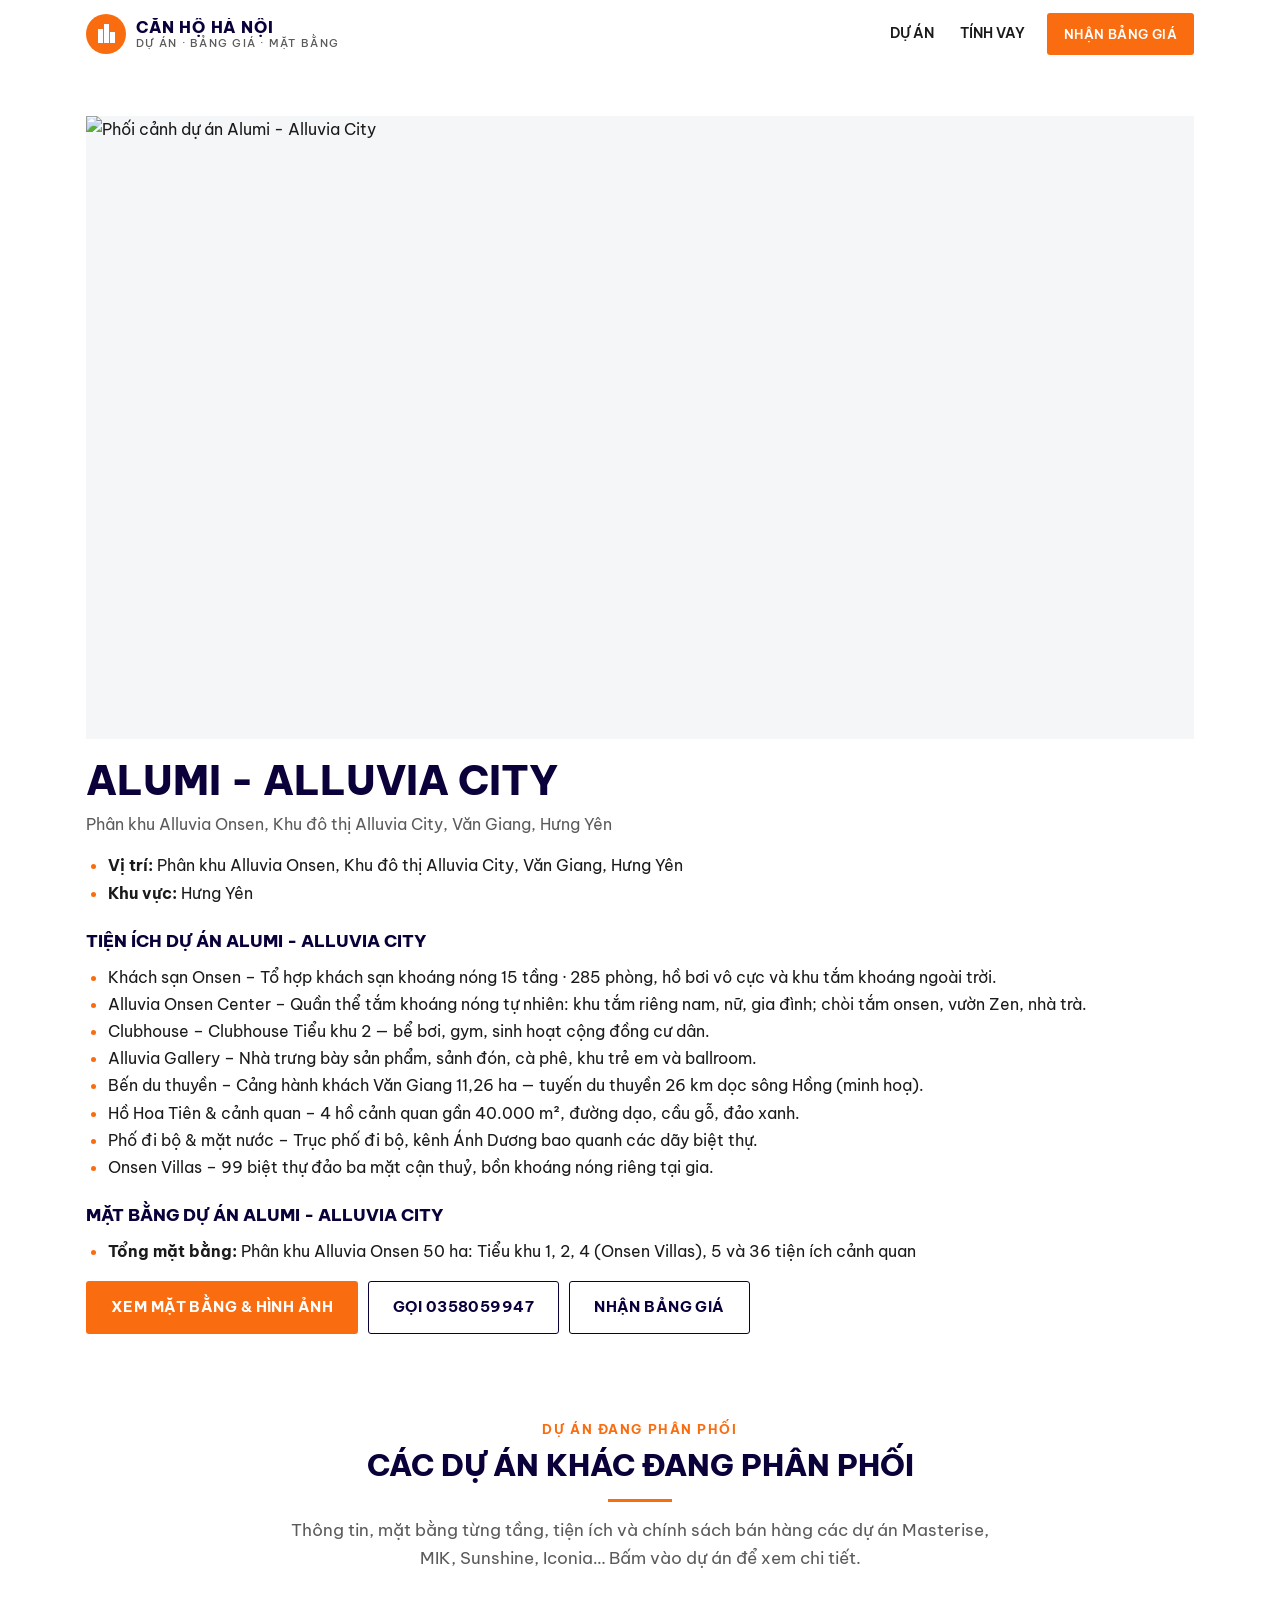
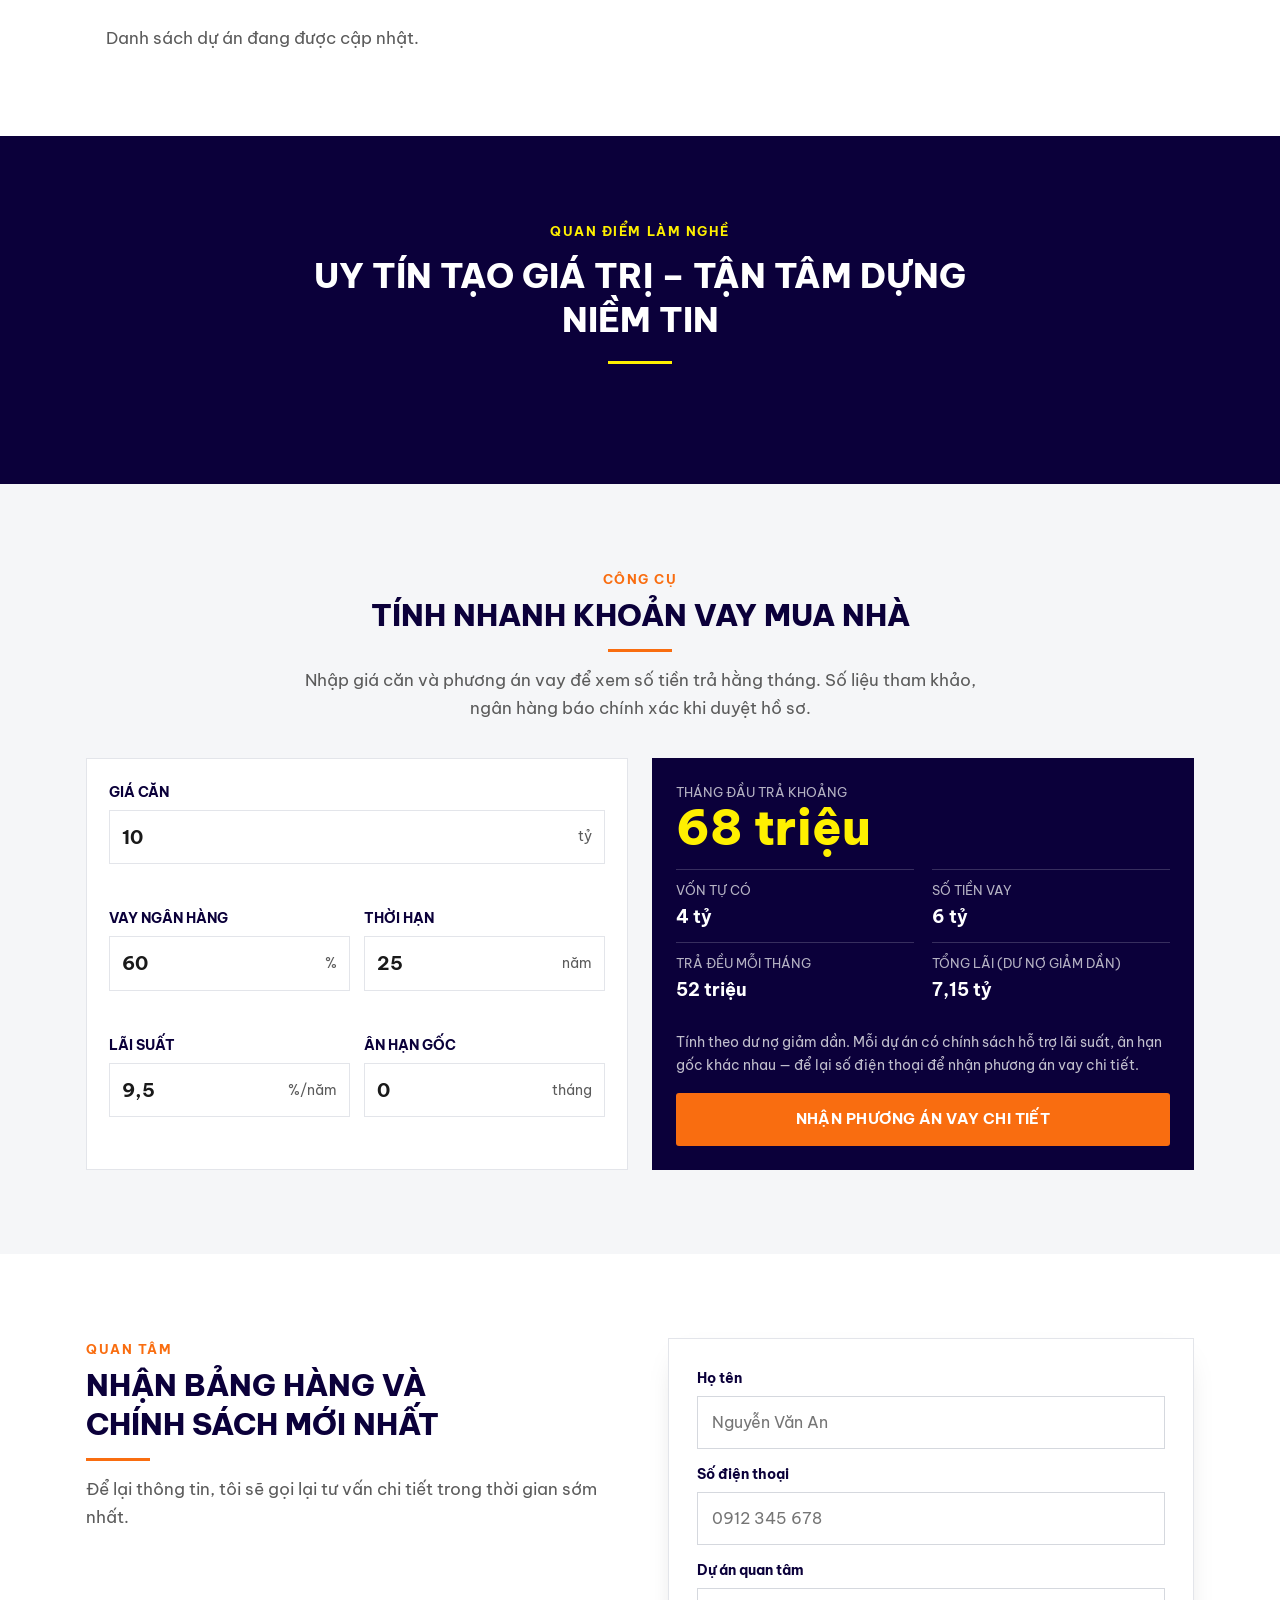
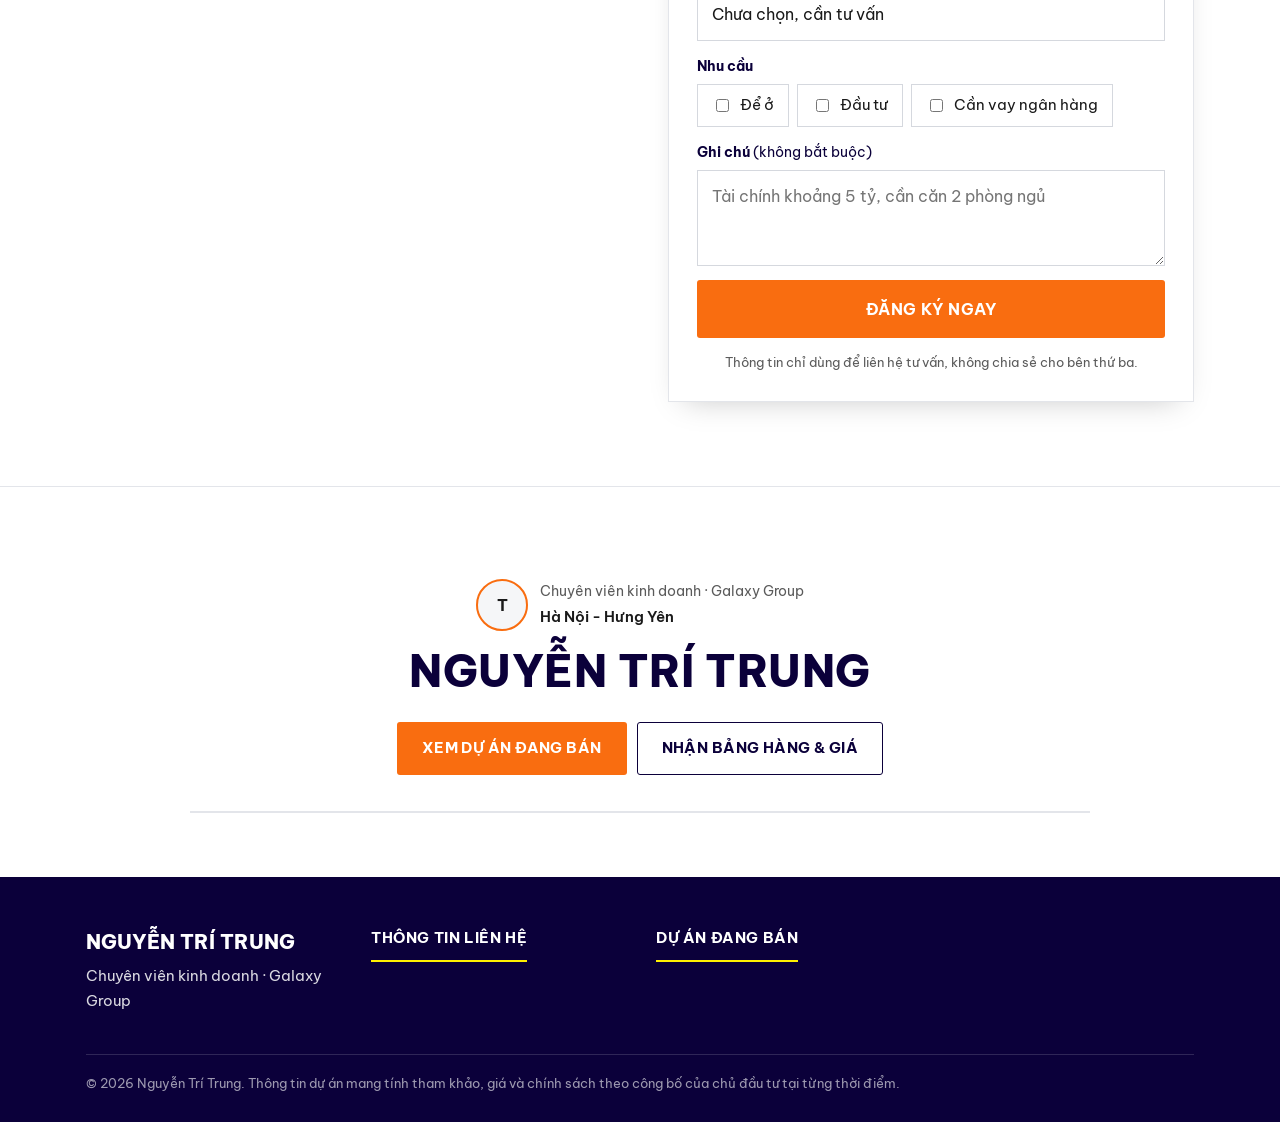
==== commit c027875f: "Add files via upload" ====
--- a/alumi-alluvia-city.html
+++ b/alumi-alluvia-city.html
@@ -24,7 +24,7 @@
 
 <header class="top" id="top">
   <div class="wrap">
-    <a class="brand" href="/" aria-label="Về trang chủ"><span class="ini" id="brandIni">T</span><span id="brandName">Nguyễn Trí Trung</span></a>
+    <a class="brand" href="/" aria-label="Về trang chủ"><svg class="logo" viewBox="0 0 40 40" aria-hidden="true"><circle cx="20" cy="20" r="20" fill="#F96D10"/><path d="M12 29V15h5v14zM18 29V10h5v19zM24 29V18h5v11z" fill="#fff"/></svg><span class="bt">Căn hộ Hà Nội<small>Dự án · Bảng giá · Mặt bằng</small></span></a>
     <nav class="menu" aria-label="Mục chính">
       <a class="m" href="#du-an">Dự án</a>
       <a class="m" href="#tinh-vay">Tính vay</a>
--- a/app.css
+++ b/app.css
@@ -34,6 +34,26 @@
 .brand img,.brand .ini{width:40px;height:40px;border-radius:50%;object-fit:cover;flex:none;border:2px solid var(--orange)}
 .brand .ini{display:grid;place-items:center;background:var(--soft);font-weight:700}
 .brand span{white-space:nowrap;overflow:hidden;text-overflow:ellipsis;font-weight:700;text-transform:uppercase;color:var(--navy);letter-spacing:.02em;font-size:16px}
+.brand .logo{width:40px;height:40px;flex:none}
+.brand .bt{font-weight:800;letter-spacing:.05em;line-height:1.2}
+.brand .bt small{display:block;font-weight:500;font-size:10.5px;letter-spacing:.12em;color:var(--muted)}
+.cover{padding:36px 0 52px;background:linear-gradient(180deg,#fff 0%,#FFF8F3 100%)}
+.cv-in{display:grid;grid-template-columns:minmax(0,1fr) minmax(0,1.15fr);gap:48px;align-items:center}
+.cv-kick{display:inline-block;background:#FFF1E7;color:var(--orange);font-weight:700;font-size:12px;letter-spacing:.14em;text-transform:uppercase;padding:8px 12px;border-radius:30px}
+.cover h1{font-size:clamp(30px,4.2vw,46px);line-height:1.15;color:var(--navy);margin:18px 0;font-weight:800}
+.cover h1 em{font-style:normal;color:var(--orange)}
+.cover p{color:var(--muted);line-height:1.65;max-width:520px}
+.cv-acts{margin-top:26px;display:flex;gap:12px;flex-wrap:wrap}
+.btn.cv-line{border:1.5px solid var(--navy);color:var(--navy);background:transparent}
+.cv-ticks{margin-top:26px;display:grid;grid-template-columns:1fr 1fr;gap:10px 20px;font-size:14px;font-weight:600}
+.cv-ticks div::before{content:"✓";color:var(--orange);margin-right:8px}
+.cv-col{display:grid;grid-template-columns:1fr 1fr;grid-template-rows:230px 230px;gap:12px}
+.cv-col a{border-radius:10px;background:var(--soft) center/cover;position:relative;overflow:hidden;transition:transform .3s}
+.cv-col a:hover{transform:translateY(-3px)}
+.cv-col a:first-child{grid-row:span 2}
+.cv-col span{position:absolute;left:10px;bottom:10px;background:rgba(11,0,58,.85);color:#fff;font-size:12px;font-weight:600;padding:6px 10px;border-radius:4px}
+@media (max-width:860px){.cv-in{grid-template-columns:minmax(0,1fr);gap:28px}.cv-col{grid-template-rows:150px 150px}.cover{padding:24px 0 36px}}
+@media (max-width:420px){.cv-ticks{gap:8px 12px;font-size:12.5px}.brand .bt small{display:none}.brand .bt{font-size:14px;letter-spacing:.02em}.brand .logo{width:34px;height:34px}.brand{gap:8px}}
 .menu{display:flex;align-items:center;gap:2px}
 .menu a{text-decoration:none;font-size:14px;font-weight:600;text-transform:uppercase;color:var(--ink);padding:8px 12px}
 .menu a.m:hover{color:var(--orange)}
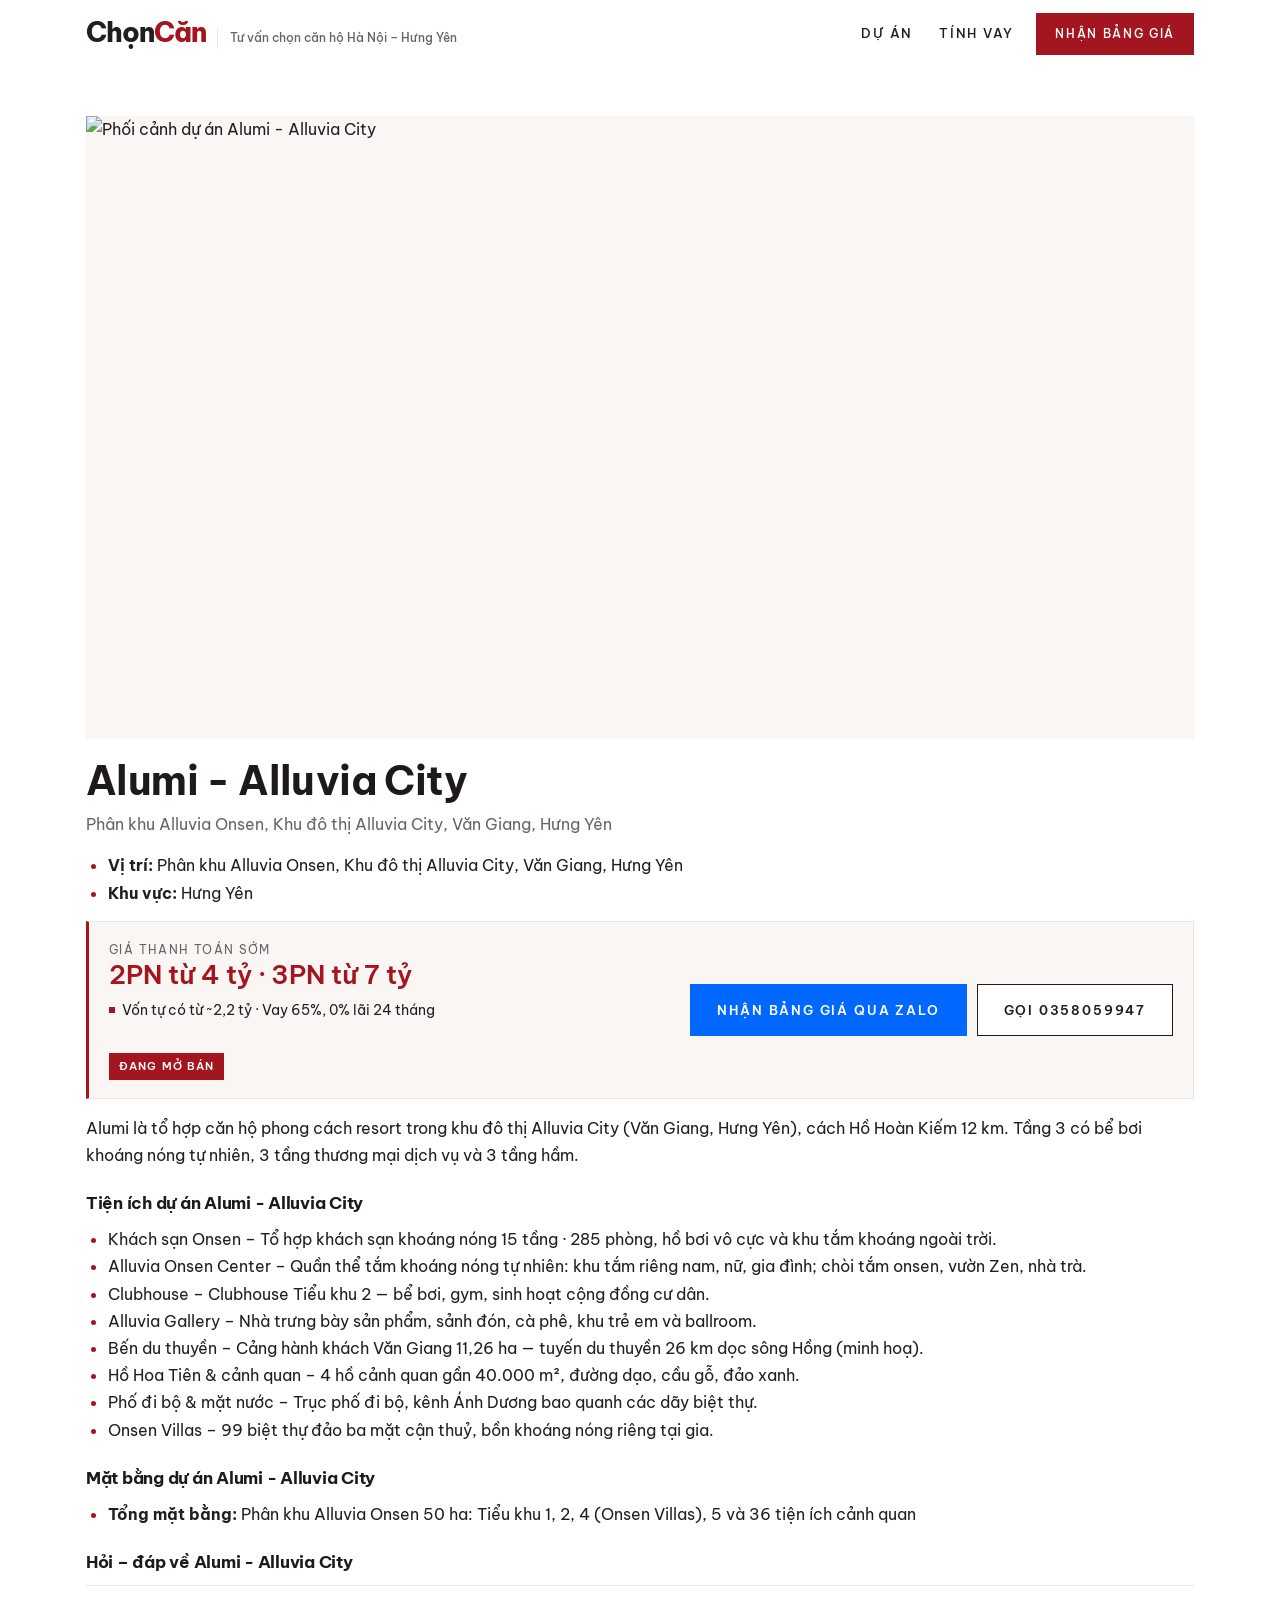
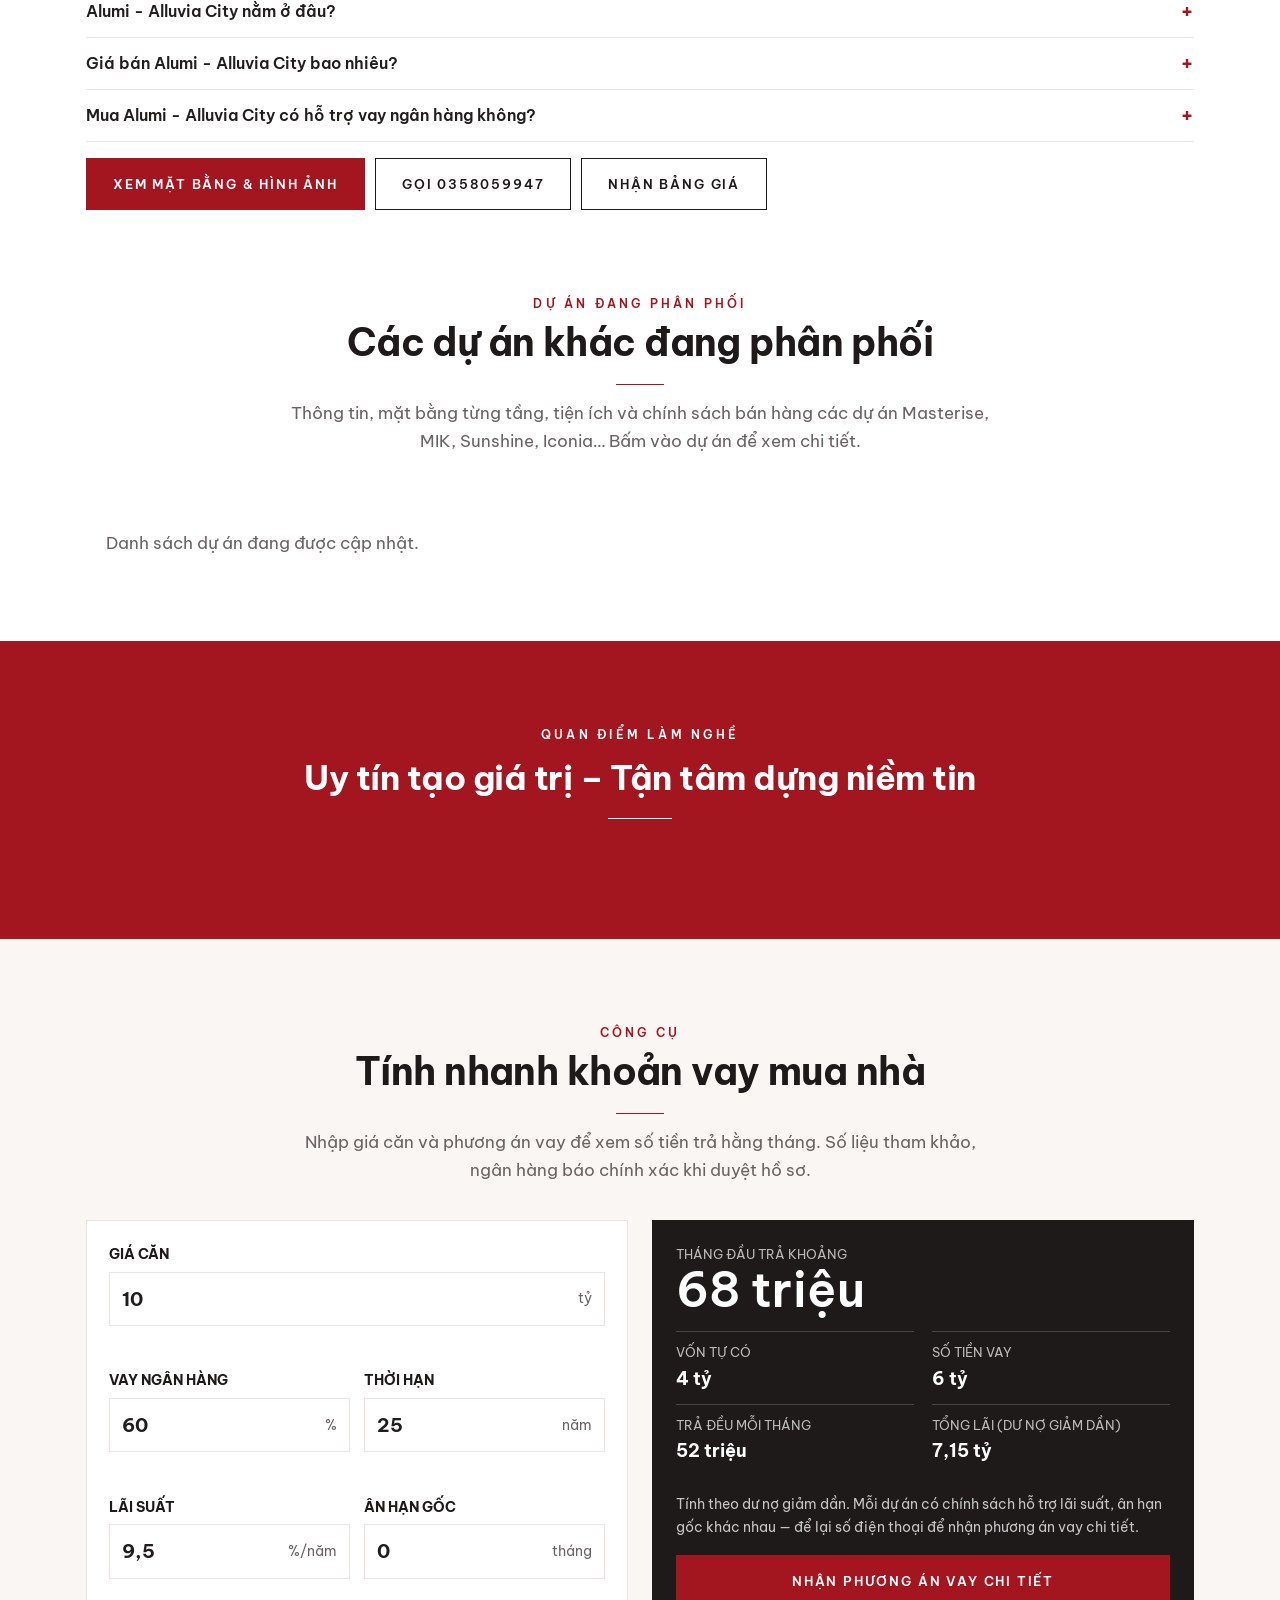
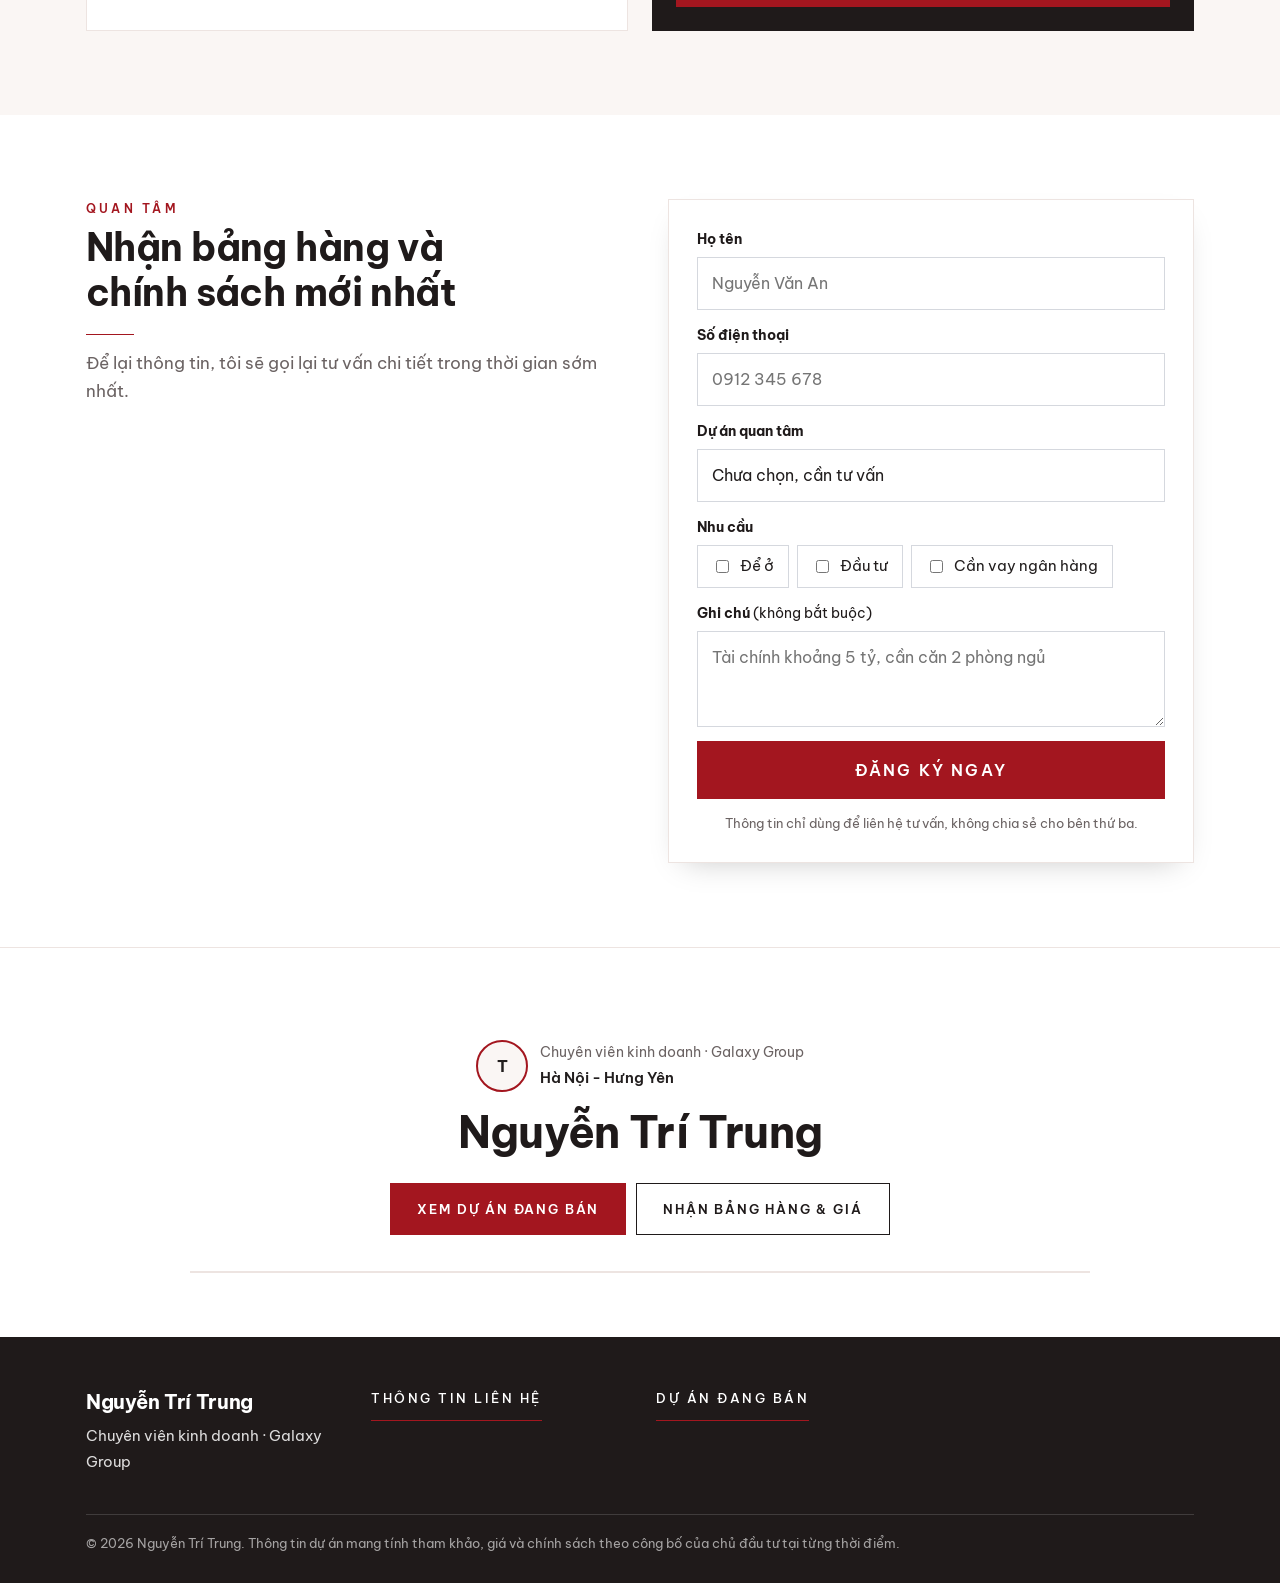
==== commit 51f9c7df: "Add files via upload" ====
--- a/alumi-alluvia-city.html
+++ b/alumi-alluvia-city.html
@@ -3,28 +3,39 @@
 <head>
 <meta charset="utf-8">
 <meta name="viewport" content="width=device-width,initial-scale=1,viewport-fit=cover">
-<title>Alumi - Alluvia City – mặt bằng, tiện ích, giá bán | Nguyễn Trí Trung</title>
-<meta name="description" content="Alumi - Alluvia City – Phân khu Alluvia Onsen, Khu đô thị Alluvia City, Văn Giang, Hưng Yên. Xem mặt bằng từng tầng, tiện ích, nhận bảng giá và chính sách mới nhất.">
-<meta property="og:title" content="Alumi - Alluvia City – mặt bằng, tiện ích, giá bán | Nguyễn Trí Trung">
-<meta property="og:description" content="Alumi - Alluvia City – Phân khu Alluvia Onsen, Khu đô thị Alluvia City, Văn Giang, Hưng Yên. Xem mặt bằng từng tầng, tiện ích, nhận bảng giá và chính sách mới nhất.">
+<title>Alumi - Alluvia City – mặt bằng, tiện ích, giá bán | ChọnCăn</title>
+<meta name="description" content="Alumi - Alluvia City – Phân khu Alluvia Onsen, Khu đô thị Alluvia City, Văn Giang, Hưng Yên. Alumi là tổ hợp căn hộ phong cách resort trong khu đô thị Alluvia City (Văn Giang, Hưng Yên), cách Hồ Hoàn Kiếm 12 km. Tầng 3 có bể bơi khoáng nóng tự nhiên, 3 tầng thương mại dịch vụ và 3 tầng hầm. Xem…">
+<meta property="og:title" content="Alumi - Alluvia City – mặt bằng, tiện ích, giá bán | ChọnCăn">
+<meta property="og:description" content="Alumi - Alluvia City – Phân khu Alluvia Onsen, Khu đô thị Alluvia City, Văn Giang, Hưng Yên. Alumi là tổ hợp căn hộ phong cách resort trong khu đô thị Alluvia City (Văn Giang, Hưng Yên), cách Hồ Hoàn Kiếm 12 km. Tầng 3 có bể bơi khoáng nóng tự nhiên, 3 tầng thương mại dịch vụ và 3 tầng hầm. Xem…">
 <meta property="og:type" content="website">
 <meta property="og:url" content="https://nguyentritrung94-boop.github.io/alumi-alluvia-city">
 <link rel="canonical" href="https://nguyentritrung94-boop.github.io/alumi-alluvia-city">
 <meta property="og:image" content="https://cdn.g-hub.vn/uploads/inventory/projects/6a0c9424bd110990941efcc1/2026/07/186fcdb184f2dae6-alumi-premium-1.jpg">
 <meta property="og:locale" content="vi_VN">
-<script type="application/ld+json">[{"@context":"https://schema.org","@type":"ApartmentComplex","name":"Alumi - Alluvia City","url":"https://nguyentritrung94-boop.github.io/alumi-alluvia-city","image":"https://cdn.g-hub.vn/uploads/inventory/projects/6a0c9424bd110990941efcc1/2026/07/186fcdb184f2dae6-alumi-premium-1.jpg","address":{"@type":"PostalAddress","streetAddress":"Phân khu Alluvia Onsen, Khu đô thị Alluvia City, Văn Giang, Hưng Yên","addressRegion":"Hưng Yên","addressCountry":"VN"}},{"@context":"https://schema.org","@type":"BreadcrumbList","itemListElement":[{"@type":"ListItem","position":1,"name":"Dự án","item":"https://nguyentritrung94-boop.github.io/"},{"@type":"ListItem","position":2,"name":"Alumi - Alluvia City","item":"https://nguyentritrung94-boop.github.io/alumi-alluvia-city"}]}]</script>
+<script type="application/ld+json">[{"@context":"https://schema.org","@type":"ApartmentComplex","name":"Alumi - Alluvia City","url":"https://nguyentritrung94-boop.github.io/alumi-alluvia-city","description":"Alumi là tổ hợp căn hộ phong cách resort trong khu đô thị Alluvia City (Văn Giang, Hưng Yên), cách Hồ Hoàn Kiếm 12 km. Tầng 3 có bể bơi khoáng nóng tự nhiên, 3 tầng thương mại dịch vụ và 3 tầng hầm.","image":"https://cdn.g-hub.vn/uploads/inventory/projects/6a0c9424bd110990941efcc1/2026/07/186fcdb184f2dae6-alumi-premium-1.jpg","address":{"@type":"PostalAddress","streetAddress":"Phân khu Alluvia Onsen, Khu đô thị Alluvia City, Văn Giang, Hưng Yên","addressRegion":"Hưng Yên","addressCountry":"VN"}},{"@context":"https://schema.org","@type":"BreadcrumbList","itemListElement":[{"@type":"ListItem","position":1,"name":"Dự án","item":"https://nguyentritrung94-boop.github.io/"},{"@type":"ListItem","position":2,"name":"Alumi - Alluvia City","item":"https://nguyentritrung94-boop.github.io/alumi-alluvia-city"}]},{"@context":"https://schema.org","@type":"FAQPage","mainEntity":[{"@type":"Question","name":"Alumi - Alluvia City nằm ở đâu?","acceptedAnswer":{"@type":"Answer","text":"Alumi - Alluvia City tọa lạc tại Phân khu Alluvia Onsen, Khu đô thị Alluvia City, Văn Giang, Hưng Yên (Hưng Yên)."}},{"@type":"Question","name":"Giá bán Alumi - Alluvia City bao nhiêu?","acceptedAnswer":{"@type":"Answer","text":"Giá thanh toán sớm Alumi - Alluvia City: 2PN từ 4 tỷ · 3PN từ 7 tỷ. Giá từng căn phụ thuộc diện tích, tầng, hướng và chính sách tại thời điểm mua — liên hệ để nhận bảng giá chi tiết."}},{"@type":"Question","name":"Mua Alumi - Alluvia City có hỗ trợ vay ngân hàng không?","acceptedAnswer":{"@type":"Answer","text":"Chính sách vay, hỗ trợ lãi suất và ân hạn gốc thay đổi theo từng đợt mở bán. Liên hệ để nhận phương án vay mới nhất cho Alumi - Alluvia City."}}]}]</script>
 <meta name="theme-color" content="#FFFFFF">
-<link rel="icon" href="data:image/svg+xml,%3Csvg xmlns='http://www.w3.org/2000/svg' viewBox='0 0 64 64'%3E%3Crect width='64' height='64' rx='14' fill='%230B2A24'/%3E%3Cpath d='M14 34 32 18l18 16v14a2 2 0 0 1-2 2H38V38H26v12H16a2 2 0 0 1-2-2z' fill='%23D9B26A'/%3E%3C/svg%3E">
+<link rel="icon" href="data:image/svg+xml,%3Csvg xmlns='http://www.w3.org/2000/svg' viewBox='0 0 64 64'%3E%3Crect width='64' height='64' rx='14' fill='%23A3161F'/%3E%3Cpath d='M14 34 32 18l18 16v14a2 2 0 0 1-2 2H38V38H26v12H16a2 2 0 0 1-2-2z' fill='%23FFFFFF'/%3E%3C/svg%3E">
 <link rel="preconnect" href="https://fonts.googleapis.com">
 <link rel="preconnect" href="https://fonts.gstatic.com" crossorigin>
-<link rel="stylesheet" href="https://fonts.googleapis.com/css2?family=Be+Vietnam+Pro:wght@400;500;600;700;800&display=swap">
-<link rel="stylesheet" href="/app.css">
+<link rel="stylesheet" href="https://fonts.googleapis.com/css2?family=Be+Vietnam+Pro:wght@300;400;500;600;700;800&display=swap">
+<link rel="stylesheet" href="/app.css?v=thg1ts">
 </head>
 <body>
 
+<div class="tick" id="tick" data-until="2026-11-30" aria-label="Ưu đãi tháng 11">
+  <div class="tick-in"><div class="tick-row">
+    <span><b>Ưu đãi tháng 11</b> — còn <b class="tick-left">6</b> ngày</span>
+    <a href="/lumiere-essence-peak">Lumière Essence Peak: chiết khấu đến 17% khi thanh toán sớm</a>
+    <a href="/masteri-era-landmark">Masteri Era Landmark: vay 70%, 0% lãi đến 31/12/2028</a>
+    <a href="/the-parkland-imperia-ocean-city">The Parkland: ký hợp đồng chỉ 25%, 0% lãi đến khi nhận nhà</a>
+    <a href="/alumi-alluvia-city">Alumi: tặng 2 chỉ vàng, miễn phí quản lý đến 36 tháng</a>
+    <a href="/sunshine-legend-city">Sunshine Legend City: tặng gói nội thất đến 1,5 tỷ</a>
+  </div></div>
+</div>
+
 <header class="top" id="top">
   <div class="wrap">
-    <a class="brand" href="/" aria-label="Về trang chủ"><svg class="logo" viewBox="0 0 40 40" aria-hidden="true"><circle cx="20" cy="20" r="20" fill="#F96D10"/><path d="M12 29V15h5v14zM18 29V10h5v19zM24 29V18h5v11z" fill="#fff"/></svg><span class="bt">Căn hộ Hà Nội<small>Dự án · Bảng giá · Mặt bằng</small></span></a>
+    <a class="brand" href="/" aria-label="Về trang chủ"><span class="bc">Chọn<i>Căn</i></span><small class="bc-s">Tư vấn chọn căn hộ Hà Nội – Hưng Yên</small></a>
     <nav class="menu" aria-label="Mục chính">
       <a class="m" href="#du-an">Dự án</a>
       <a class="m" href="#tinh-vay">Tính vay</a>
@@ -39,9 +50,11 @@
   <h1>Alumi - Alluvia City</h1>
   <p class="sp-loc">Phân khu Alluvia Onsen, Khu đô thị Alluvia City, Văn Giang, Hưng Yên</p>
   <ul><li><b>Vị trí:</b> Phân khu Alluvia Onsen, Khu đô thị Alluvia City, Văn Giang, Hưng Yên</li><li><b>Khu vực:</b> Hưng Yên</li></ul>
-  
+  <div class="pd-hl"><div><small>Giá thanh toán sớm</small><b>2PN từ 4 tỷ · 3PN từ 7 tỷ</b><div class="von">Vốn tự có từ ~2,2 tỷ · Vay 65%, 0% lãi 24 tháng</div><br><span class="hot">Đang mở bán</span></div><div class="go"><a class="btn zalo" href="https://zalo.me/0358059947" target="_blank" rel="noopener" data-zmsg="Chào anh, em quan tâm dự án Alumi - Alluvia City. Anh gửi em bảng giá, mặt bằng và chính sách bán hàng mới nhất nhé.">Nhận bảng giá qua Zalo</a><a class="btn line" href="tel:0358059947">Gọi 0358059947</a></div></div>
+  <p>Alumi là tổ hợp căn hộ phong cách resort trong khu đô thị Alluvia City (Văn Giang, Hưng Yên), cách Hồ Hoàn Kiếm 12 km. Tầng 3 có bể bơi khoáng nóng tự nhiên, 3 tầng thương mại dịch vụ và 3 tầng hầm.</p>
   <h2>Tiện ích dự án Alumi - Alluvia City</h2><ul><li>Khách sạn Onsen – Tổ hợp khách sạn khoáng nóng 15 tầng · 285 phòng, hồ bơi vô cực và khu tắm khoáng ngoài trời.</li><li>Alluvia Onsen Center – Quần thể tắm khoáng nóng tự nhiên: khu tắm riêng nam, nữ, gia đình; chòi tắm onsen, vườn Zen, nhà trà.</li><li>Clubhouse – Clubhouse Tiểu khu 2 — bể bơi, gym, sinh hoạt cộng đồng cư dân.</li><li>Alluvia Gallery – Nhà trưng bày sản phẩm, sảnh đón, cà phê, khu trẻ em và ballroom.</li><li>Bến du thuyền – Cảng hành khách Văn Giang 11,26 ha — tuyến du thuyền 26 km dọc sông Hồng (minh hoạ).</li><li>Hồ Hoa Tiên &amp; cảnh quan – 4 hồ cảnh quan gần 40.000 m², đường dạo, cầu gỗ, đảo xanh.</li><li>Phố đi bộ &amp; mặt nước – Trục phố đi bộ, kênh Ánh Dương bao quanh các dãy biệt thự.</li><li>Onsen Villas – 99 biệt thự đảo ba mặt cận thuỷ, bồn khoáng nóng riêng tại gia.</li></ul>
   <h2>Mặt bằng dự án Alumi - Alluvia City</h2><ul><li><b>Tổng mặt bằng:</b> Phân khu Alluvia Onsen 50 ha: Tiểu khu 1, 2, 4 (Onsen Villas), 5 và 36 tiện ích cảnh quan</li></ul>
+  <h2>Hỏi – đáp về Alumi - Alluvia City</h2><div class="faq"><details><summary>Alumi - Alluvia City nằm ở đâu?</summary><p>Alumi - Alluvia City tọa lạc tại Phân khu Alluvia Onsen, Khu đô thị Alluvia City, Văn Giang, Hưng Yên (Hưng Yên).</p></details><details><summary>Giá bán Alumi - Alluvia City bao nhiêu?</summary><p>Giá thanh toán sớm Alumi - Alluvia City: 2PN từ 4 tỷ · 3PN từ 7 tỷ. Giá từng căn phụ thuộc diện tích, tầng, hướng và chính sách tại thời điểm mua — liên hệ để nhận bảng giá chi tiết.</p></details><details><summary>Mua Alumi - Alluvia City có hỗ trợ vay ngân hàng không?</summary><p>Chính sách vay, hỗ trợ lãi suất và ân hạn gốc thay đổi theo từng đợt mở bán. Liên hệ để nhận phương án vay mới nhất cho Alumi - Alluvia City.</p></details></div>
   <div class="acts"><a class="btn gold" href="/alumi-alluvia-city" data-open="alumi-alluvia-city">Xem mặt bằng &amp; hình ảnh</a><a class="btn line" href="tel:0358059947">Gọi 0358059947</a><a class="btn line" href="#nhan-thong-tin">Nhận bảng giá</a></div>
 </div></section>
   <section class="sec" id="du-an">
@@ -51,7 +64,8 @@
           <p class="lead">Thông tin, mặt bằng từng tầng, tiện ích và chính sách bán hàng các dự án Masterise, MIK, Sunshine, Iconia… Bấm vào dự án để xem chi tiết.</p></div>
         <div class="filters" id="filters" role="group" aria-label="Lọc theo khu vực"></div>
       </div>
-      <div class="grid" id="projects"><a class="card" href="/iconia-lakeside"><img src="https://cdn.g-hub.vn/uploads/inventory/projects/69f254b21886878e4d0a0038/2026/07/e584b101687adf16-img_5955.jpeg" alt="Iconia Lakeside" loading="lazy"><div class="txt"><h3>Iconia Lakeside</h3><div class="loc"><span>Đường Lương Thế Vinh và đường Tố Hữu, phường Trung Văn, quận Nam Từ Liêm, Hà Nội</span></div><span class="more">Xem chi tiết</span></div></a><a class="card" href="/hanoi-season-garden"><img src="https://cdn.g-hub.vn/uploads/inventory/projects/69f254b21886878e4d0a0038/2026/06/0809109eacf47b0d-a-nh-pho-i-ca-nh-kie-n-tru-c-du-a-n.jpg" alt="HaNoi Season Garden" loading="lazy"><div class="txt"><h3>HaNoi Season Garden</h3><div class="loc"><span>233–235 Nguyễn Trãi, Thanh Xuân, Hà Nội</span></div><span class="more">Xem chi tiết</span></div></a><a class="card" href="/the-magnolia"><img src="https://cdn.g-hub.vn/uploads/inventory/projects/6a0c9428bd110990941efd31/2026/07/8857a787568a82a5-phoi-canh-the-magnolia-mik.jpg" alt="The Magnolia" loading="lazy"><div class="txt"><h3>The Magnolia</h3><div class="loc"><span>Đường Nguyễn Gia Bồng, phường Bồ Đề, Hà Nội</span></div><span class="more">Xem chi tiết</span></div></a><a class="card" href="/lumiere-essence-peak"><img src="https://cdn.g-hub.vn/uploads/inventory/projects/6a0c9423bd110990941efca5/2026/07/b0cb5fa87b3634dd-lumiere-essence-peak-co-loa-4.jpg" alt="Lumière Essence Peak" loading="lazy"><div class="txt"><h3>Lumière Essence Peak</h3><div class="loc"><span>Trung tâm quốc tế Global Gate, Hà Nội</span></div><span class="more">Xem chi tiết</span></div></a><a class="card" href="/lumiere-ocean-crest"><img src="https://cdn.g-hub.vn/uploads/inventory/projects/69f254b21886878e4d0a0038/2026/07/3cde3f6d7e082ecf-v020_ct06_b1_overview_01-15k_update.jpg" alt="Lumière Ocean Crest" loading="lazy"><div class="txt"><h3>Lumière Ocean Crest</h3><div class="loc"><span>Ocean Park 2 – Ocean City</span></div><span class="more">Xem chi tiết</span></div></a><a class="card" href="/masteri-grand-coast"><img src="https://cdn.g-hub.vn/uploads/inventory/projects/69f217e462b9ed099b9c2cc8/2026/05/b475b7cd705fc4ce-v15_ocp_exterior_09-1-scaled.webp" alt="Masteri Grand Coast" loading="lazy"><div class="txt"><h3>Masteri Grand Coast</h3><div class="loc"><span>Ocean Park 2, Ocean City</span></div><span class="more">Xem chi tiết</span></div></a><a class="card" href="/masteri-era-landmark"><img src="https://cdn.g-hub.vn/uploads/inventory/projects/6a0c9423bd110990941efca5/2026/07/293bc667ab45f988-masteri-era-landmark.jpg" alt="Masteri Era Landmark" loading="lazy"><div class="txt"><h3>Masteri Era Landmark</h3><div class="loc"><span>Ocean Park 3, Ocean City</span></div><span class="more">Xem chi tiết</span></div></a><a class="card" href="/the-parkland-imperia-ocean-city"><img src="https://cdn.g-hub.vn/uploads/inventory/projects/6a0c9428bd110990941efd31/2026/07/5340093c70695bce-251213_mik_ocean-park_v03_draft-2-1536x864.jpg" alt="The Parkland - Imperia Ocean City" loading="lazy"><div class="txt"><h3>The Parkland - Imperia Ocean City</h3><div class="loc"><span>Vinhomes Ocean Park 2, xã Nghĩa Trụ, Hưng Yên</span></div><span class="more">Xem chi tiết</span></div></a><a class="card" href="/forestia-park"><img src="https://cdn.g-hub.vn/uploads/inventory/projects/6a0c9428bd110990941efd31/2026/07/130eab58cba702bb-733621780_122103471933369480_4479267318060294560_n.jpg" alt="Forestia Park" loading="lazy"><div class="txt"><h3>Forestia Park</h3><div class="loc"><span>Trung tâm Phố Nối, thị xã Mỹ Hào, Hưng Yên</span></div><span class="more">Xem chi tiết</span></div></a><a class="card" href="/alumi-alluvia-city"><img src="https://cdn.g-hub.vn/uploads/inventory/projects/6a0c9424bd110990941efcc1/2026/07/186fcdb184f2dae6-alumi-premium-1.jpg" alt="Alumi - Alluvia City" loading="lazy"><div class="txt"><h3>Alumi - Alluvia City</h3><div class="loc"><span>Phân khu Alluvia Onsen, Khu đô thị Alluvia City, Văn Giang, Hưng Yên</span></div><span class="more">Xem chi tiết</span></div></a><a class="card" href="/sunshine-legend-city"><img src="https://cdn.g-hub.vn/uploads/inventory/projects/6a0c9424bd110990941efcc1/2026/07/5c313d40b0a97471-sunshine-legend-city-2-1762340927924938271034-0-0-1600-2560-.webp" alt="Sunshine Legend City" loading="lazy"><div class="txt"><h3>Sunshine Legend City</h3><div class="loc"><span>Xã Long Hưng (nay thuộc xã Nghĩa Trụ), Văn Giang, Hưng Yên</span></div><span class="more">Xem chi tiết</span></div></a></div>
+      <div class="budget" id="budget" role="group" aria-label="Lọc theo ngân sách"></div>
+      <div class="grid" id="projects"><a class="card" href="/iconia-lakeside"><img src="https://wsrv.nl/?url=server.g-hub.vn/landing-assets/iconia-lakeside/showroom/site-park.jpg&amp;cx=0&amp;cy=180&amp;cw=980&amp;ch=640" alt="Iconia Lakeside" loading="lazy"><div class="tags"><span class="hot">Đang mở bán</span></div><div class="txt"><h3>Iconia Lakeside</h3><div class="loc"><span>Đường Lương Thế Vinh và đường Tố Hữu, phường Trung Văn, quận Nam Từ Liêm, Hà Nội</span></div><div class="price"><small>Chỉ từ</small>7 tỷ</div><span class="more">Xem chi tiết</span></div></a><a class="card" href="/hanoi-season-garden"><img src="https://cdn.g-hub.vn/uploads/inventory/projects/69f254b21886878e4d0a0038/2026/06/0809109eacf47b0d-a-nh-pho-i-ca-nh-kie-n-tru-c-du-a-n.jpg" alt="HaNoi Season Garden" loading="lazy"><div class="tags"><span class="hot">Đang mở bán</span></div><div class="txt"><h3>HaNoi Season Garden</h3><div class="loc"><span>233–235 Nguyễn Trãi, Thanh Xuân, Hà Nội</span></div><div class="price"><small>Chỉ từ</small>9 tỷ</div><div class="von">Vốn tự có từ ~3,5 tỷ · Ngân hàng cho vay 70%</div><span class="more">Xem chi tiết</span></div></a><a class="card" href="/the-magnolia"><img src="https://server.g-hub.vn/landing-assets/magnolia/showroom/a/pc-tong-the-3.jpg" alt="The Magnolia" loading="lazy"><div class="tags"><span class="hot">Đang mở bán</span><span class="gold">Bàn giao Quý III/2028</span></div><div class="txt"><h3>The Magnolia</h3><div class="loc"><span>Đường Nguyễn Gia Bồng, phường Bồ Đề, Hà Nội</span></div><div class="price"><small>Chỉ từ</small>7 tỷ</div><div class="von">Ngân hàng cho vay 70%</div><span class="more">Xem chi tiết</span></div></a><a class="card" href="/lumiere-essence-peak"><img src="https://cdn.g-hub.vn/uploads/inventory/projects/6a0c9423bd110990941efca5/2026/07/b0cb5fa87b3634dd-lumiere-essence-peak-co-loa-4.jpg" alt="Lumière Essence Peak" loading="lazy"><div class="tags"><span class="hot">Đang mở bán</span><span class="gold">Bàn giao 31/10/2028</span></div><div class="txt"><h3>Lumière Essence Peak</h3><div class="loc"><span>Trung tâm quốc tế Global Gate, Hà Nội</span></div><div class="price"><small>Chỉ từ</small>6 tỷ</div><div class="von">Vốn tự có từ ~2,4 tỷ · Vay 70%, 0% lãi đến 31/3/2029</div><span class="more">Xem chi tiết</span></div></a><a class="card" href="/lumiere-ocean-crest"><img src="https://cdn.g-hub.vn/uploads/inventory/projects/69f254b21886878e4d0a0038/2026/07/3cde3f6d7e082ecf-v020_ct06_b1_overview_01-15k_update.jpg" alt="Lumière Ocean Crest" loading="lazy"><div class="tags"><span class="hot">Sắp mở bán</span><span class="gold">Bàn giao Quý I/2028</span></div><div class="txt"><h3>Lumière Ocean Crest</h3><div class="loc"><span>Ocean Park 2 – Ocean City</span></div><div class="price"><small>Chỉ từ</small>7 tỷ</div><span class="more">Xem chi tiết</span></div></a><a class="card" href="/masteri-grand-coast"><img src="https://cdn.g-hub.vn/uploads/inventory/projects/69f217e462b9ed099b9c2cc8/2026/05/b475b7cd705fc4ce-v15_ocp_exterior_09-1-scaled.webp" alt="Masteri Grand Coast" loading="lazy"><div class="tags"><span class="hot">Đang mở bán</span><span class="gold">Bàn giao Quý III/2028</span></div><div class="txt"><h3>Masteri Grand Coast</h3><div class="loc"><span>Ocean Park 2, Ocean City</span></div><div class="price"><small>Chỉ từ</small>3 tỷ</div><div class="von">Vốn tự có từ ~1,3 tỷ · Ngân hàng cho vay 70%</div><span class="more">Xem chi tiết</span></div></a><a class="card" href="/masteri-era-landmark"><img src="https://cdn.g-hub.vn/uploads/inventory/projects/6a0c9423bd110990941efca5/2026/07/293bc667ab45f988-masteri-era-landmark.jpg" alt="Masteri Era Landmark" loading="lazy"><div class="tags"><span class="hot">Đang mở bán</span><span class="gold">Bàn giao Quý I/2028</span></div><div class="txt"><h3>Masteri Era Landmark</h3><div class="loc"><span>Ocean Park 3, Ocean City</span></div><div class="price"><small>Chỉ từ</small>3 tỷ</div><div class="von">Vốn tự có từ ~1,2 tỷ · Vay 70%, 0% lãi đến 31/12/2028</div><span class="more">Xem chi tiết</span></div></a><a class="card" href="/the-parkland-imperia-ocean-city"><img src="https://cdn.g-hub.vn/uploads/inventory/projects/6a0c9428bd110990941efd31/2026/07/5340093c70695bce-251213_mik_ocean-park_v03_draft-2-1536x864.jpg" alt="The Parkland - Imperia Ocean City" loading="lazy"><div class="tags"><span class="hot">Đang mở bán</span></div><div class="txt"><h3>The Parkland - Imperia Ocean City</h3><div class="loc"><span>Vinhomes Ocean Park 2, xã Nghĩa Trụ, Hưng Yên</span></div><div class="price"><small>Chỉ từ</small>3 tỷ</div><div class="von">Vốn tự có từ ~1 tỷ · Vay 70%, 0% lãi đến khi nhận nhà</div><span class="more">Xem chi tiết</span></div></a><a class="card" href="/forestia-park"><img src="https://wsrv.nl/?url=mikland.com.vn/wp-content/uploads/2026/07/ho-dieu-hoa-forestia-park-pho-noi.jpg&amp;w=1600" alt="Forestia Park" loading="lazy"><div class="tags"><span>Khu đô thị</span></div><div class="txt"><h3>Forestia Park</h3><div class="loc"><span>Trung tâm Phố Nối, thị xã Mỹ Hào, Hưng Yên</span></div><div class="price"><small>Giá</small>Liên hệ</div><span class="more">Xem chi tiết</span></div></a><a class="card" href="/alumi-alluvia-city"><img src="https://cdn.g-hub.vn/uploads/inventory/projects/6a0c9424bd110990941efcc1/2026/07/186fcdb184f2dae6-alumi-premium-1.jpg" alt="Alumi - Alluvia City" loading="lazy"><div class="tags"><span class="hot">Đang mở bán</span></div><div class="txt"><h3>Alumi - Alluvia City</h3><div class="loc"><span>Phân khu Alluvia Onsen, Khu đô thị Alluvia City, Văn Giang, Hưng Yên</span></div><div class="price"><small>Chỉ từ</small>4 tỷ</div><div class="von">Vốn tự có từ ~2,2 tỷ · Vay 65%, 0% lãi 24 tháng</div><span class="more">Xem chi tiết</span></div></a><a class="card" href="/sunshine-legend-city"><img src="https://cdn.g-hub.vn/uploads/inventory/projects/6a0c9424bd110990941efcc1/2026/07/5c313d40b0a97471-sunshine-legend-city-2-1762340927924938271034-0-0-1600-2560-.webp" alt="Sunshine Legend City" loading="lazy"><div class="tags"><span class="hot">Đang mở bán</span><span class="gold">Bàn giao Quý II/2028</span></div><div class="txt"><h3>Sunshine Legend City</h3><div class="loc"><span>Xã Long Hưng (nay thuộc xã Nghĩa Trụ), Văn Giang, Hưng Yên</span></div><div class="price"><small>Chỉ từ</small>3 tỷ</div><div class="von">Vốn tự có từ ~1,2 tỷ · Vay 70%, 0% lãi đến 6 tháng sau bàn giao</div><span class="more">Xem chi tiết</span></div></a></div>
     </div>
   </section>
 
@@ -169,16 +183,37 @@
     <h3 id="pdTitle"></h3>
     <p class="sub" id="pdSub1">Tổng quan dự án</p>
     <ul class="facts" id="pdFacts"></ul>
-    <p class="sub">Giới thiệu</p>
-    <p class="desc" id="pdDesc"></p>
-    <div id="pdAmenBox" hidden><p class="sub" id="pdAmenT">Tiện ích</p><div id="pdAmen" data-lbg></div></div>
-    <div id="pdPlanBox" hidden><p class="sub" id="pdPlanT">Mặt bằng</p><p class="desc" id="pdPlan"></p><div class="chips" id="pdPlanTabs" role="tablist"></div><div id="pdPlanImgs" data-lbg></div></div>
-    <div id="pdGalBox" hidden><p class="sub" id="pdGalT">Hình ảnh dự án</p><div class="gal" id="pdGal" data-lbg></div></div>
+    <div class="pd-hl" id="pdHl" data-toc="Giá"></div>
+    <nav class="pd-toc" id="pdToc" aria-label="Mục lục dự án"></nav>
+    <div id="pdHotBox" hidden data-toc="Căn tốt"><p class="sub" id="pdHotT">Căn giá tốt đang có</p><div class="hot-list" id="pdHot"></div><p class="hot-note">Giá thanh toán sớm tham khảo, cập nhật <span class="hotDate">24/11/2026</span>. Căn có thể đã có người đặt — nhắn Zalo để kiểm tra căn còn trống.</p></div>
+    <div id="pdPolBox" hidden data-toc="Chính sách"><p class="sub" id="pdPolT">Chính sách bán hàng</p><p class="pol-note" id="pdPolNote"></p><div class="pol" id="pdPol"></div><ul class="pol-perk" id="pdPerk"></ul><p class="hot-note">Tóm tắt từ chính sách bán hàng của chủ đầu tư. Chính sách thay đổi theo từng đợt — liên hệ để nhận bản chính thức mới nhất.</p></div>
+    <div id="pdCalcBox" hidden data-toc="Tính vay"><p class="sub" id="pdCalcT">Tính khoản vay</p>
+      <div class="pc"><form class="pc-f" id="pcForm" novalidate>
+        <label class="w">Giá căn<span class="box"><input id="pc-price" inputmode="decimal"><span>tỷ</span></span></label>
+        <label>Ngân hàng cho vay<span class="box"><input id="pc-ltv" inputmode="numeric"><span>%</span></span></label>
+        <label>Thời hạn vay<span class="box"><input id="pc-yrs" inputmode="numeric" value="25"><span>năm</span></span></label>
+        <label class="w">Lãi suất sau ưu đãi<span class="box"><input id="pc-rate" inputmode="decimal"><span>%/năm</span></span></label>
+      </form>
+      <div class="pc-r" aria-live="polite">
+        <div><small>Vốn tự có</small><b id="pc-own">–</b></div>
+        <div><small>Ngân hàng cho vay</small><b id="pc-loan">–</b></div>
+        <div class="w hl"><small>Trong thời gian ưu đãi</small><b id="pc-promo">–</b><span id="pc-promoN"></span></div>
+        <div class="w"><small>Hết ưu đãi, tháng đầu trả khoảng</small><b id="pc-after">–</b><span>Gốc + lãi, dư nợ giảm dần</span></div>
+      </div></div>
+      <p class="hot-note">Số liệu tham khảo. Ngân hàng báo chính xác khi duyệt hồ sơ.</p></div>
+    <div id="pdIntroBox" data-toc="Giới thiệu"><p class="sub" id="pdIntroT">Giới thiệu</p><div class="info" id="pdInfo"></div><p class="desc" id="pdDesc"></p></div>
+    <div id="pdLocBox" hidden data-toc="Vị trí"><p class="sub" id="pdLocT">Vị trí và kết nối</p><div class="loc2"><div class="map" id="pdMap"></div><ul class="loc-list" id="pdLoc"></ul></div></div>
+    <div id="pdAmenBox" hidden data-toc="Tiện ích"><p class="sub" id="pdAmenT">Tiện ích</p><div id="pdAmen" data-lbg></div></div>
+    <div id="pdPlanBox" hidden data-toc="Mặt bằng"><p class="sub" id="pdPlanT">Mặt bằng</p><p class="desc" id="pdPlan"></p><div class="chips" id="pdPlanTabs" role="tablist"></div><div id="pdPlanImgs" data-lbg></div></div>
+    <div id="pdGalBox" hidden data-toc="Hình ảnh"><p class="sub" id="pdGalT">Hình ảnh dự án</p><div class="gal" id="pdGal" data-lbg></div></div>
+    <div id="pdProgBox" hidden data-toc="Tiến độ"><p class="sub" id="pdProgT">Tiến độ xây dựng</p><ul class="prog" id="pdProgTxt"></ul><div class="gal" id="pdProgImg" data-lbg></div></div>
     <div class="vids" id="pdVids"></div>
+    <div id="pdFaqBox" data-toc="Hỏi đáp"><p class="sub" id="pdFaqT">Hỏi – đáp</p><div class="faq" id="pdFaq"></div></div>
     <div class="acts" id="pdActs"></div>
     <p class="sub" style="margin-top:28px">Dự án khác đang phân phối</p>
     <div class="grid" id="pdOthers"></div>
-  </div></div></dialog>
+  </div>
+  <div class="pd-dock" id="pdDock"></div></div></dialog>
 
 <dialog class="lb" id="lb" aria-label="Xem ảnh"><div class="lb-stage" id="lbStage"><img id="lbImg" alt="" draggable="false"></div>
   <button class="lb-x" type="button" id="lbX" aria-label="Đóng">×</button>
@@ -189,6 +224,6 @@
   <div class="lb-zoom"><button type="button" id="lbOut" aria-label="Thu nhỏ">−</button><button type="button" id="lbIn" aria-label="Phóng to">+</button></div>
 </dialog>
 
-<script src="/app.js"></script>
+<script src="/app.js?v=1dm2xxj"></script>
 </body>
 </html>
--- a/app.css
+++ b/app.css
@@ -1,8 +1,8 @@
 /* Phong cách trang dự án BĐS: nền trắng, ảnh tràn ngang, tiêu đề in hoa canh giữa, nút cam, chân trang xanh than */
 :root{
-  --bg:#FFFFFF; --soft:#F5F6F8; --ink:#1A1A1A; --muted:#5B5B5B; --line:#E3E5EA;
-  --orange:#F96D10; --orange-d:#E05A00; --navy:#0B003A; --yellow:#FFF000; --danger:#C62828;
-  --font:"Be Vietnam Pro",Arial,system-ui,-apple-system,"Segoe UI",Roboto,sans-serif;
+  --bg:#FFFFFF; --soft:#FAF6F4; --ink:#221E1E; --muted:#6B6363; --line:#EDE4E1;
+  --orange:#A3161F; --orange-d:#7F1118; --navy:#1F1A1A; --yellow:#F1C7C7; --danger:#C62828;
+  --serif:"Be Vietnam Pro",Arial,sans-serif; --font:"Be Vietnam Pro",Arial,system-ui,-apple-system,"Segoe UI",Roboto,sans-serif;
   color-scheme:light;
 }
 *{box-sizing:border-box}
@@ -37,9 +37,9 @@
 .brand .logo{width:40px;height:40px;flex:none}
 .brand .bt{font-weight:800;letter-spacing:.05em;line-height:1.2}
 .brand .bt small{display:block;font-weight:500;font-size:10.5px;letter-spacing:.12em;color:var(--muted)}
-.cover{padding:36px 0 52px;background:linear-gradient(180deg,#fff 0%,#FFF8F3 100%)}
+.cover{padding:36px 0 52px;background:linear-gradient(180deg,#fff 0%,#FBF4F2 100%)}
 .cv-in{display:grid;grid-template-columns:minmax(0,1fr) minmax(0,1.15fr);gap:48px;align-items:center}
-.cv-kick{display:inline-block;background:#FFF1E7;color:var(--orange);font-weight:700;font-size:12px;letter-spacing:.14em;text-transform:uppercase;padding:8px 12px;border-radius:30px}
+.cv-kick{display:inline-block;background:#F7E6E6;color:var(--orange);font-weight:700;font-size:12px;letter-spacing:.14em;text-transform:uppercase;padding:8px 12px;border-radius:30px}
 .cover h1{font-size:clamp(30px,4.2vw,46px);line-height:1.15;color:var(--navy);margin:18px 0;font-weight:800}
 .cover h1 em{font-style:normal;color:var(--orange)}
 .cover p{color:var(--muted);line-height:1.65;max-width:520px}
@@ -51,7 +51,7 @@
 .cv-col a{border-radius:10px;background:var(--soft) center/cover;position:relative;overflow:hidden;transition:transform .3s}
 .cv-col a:hover{transform:translateY(-3px)}
 .cv-col a:first-child{grid-row:span 2}
-.cv-col span{position:absolute;left:10px;bottom:10px;background:rgba(11,0,58,.85);color:#fff;font-size:12px;font-weight:600;padding:6px 10px;border-radius:4px}
+.cv-col span{position:absolute;left:10px;bottom:10px;background:rgba(31,26,26,.85);color:#fff;font-size:12px;font-weight:600;padding:6px 10px;border-radius:4px}
 @media (max-width:860px){.cv-in{grid-template-columns:minmax(0,1fr);gap:28px}.cv-col{grid-template-rows:150px 150px}.cover{padding:24px 0 36px}}
 @media (max-width:420px){.cv-ticks{gap:8px 12px;font-size:12.5px}.brand .bt small{display:none}.brand .bt{font-size:14px;letter-spacing:.02em}.brand .logo{width:34px;height:34px}.brand{gap:8px}}
 .menu{display:flex;align-items:center;gap:2px}
@@ -199,9 +199,9 @@
 .pd .plan-grid .tile img{object-fit:contain;background:#fff}
 .pd .plan-grid.one .tile img{aspect-ratio:auto;max-height:85vh}
 .pd .tile figcaption{padding:8px 10px;font-size:13.5px;color:var(--muted);line-height:1.4}
-.pd .tile button::after{content:"⤢";position:absolute;right:8px;bottom:8px;width:30px;height:30px;border-radius:50%;background:rgba(11,0,58,.7);color:#fff;display:grid;place-items:center;font-size:15px}
+.pd .tile button::after{content:"⤢";position:absolute;right:8px;bottom:8px;width:30px;height:30px;border-radius:50%;background:rgba(31,26,26,.7);color:#fff;display:grid;place-items:center;font-size:15px}
 @media (max-width:600px){.pd .plan-grid{grid-template-columns:repeat(2,minmax(0,1fr));gap:8px}.pd .plan-grid.one{grid-template-columns:minmax(0,1fr)}.pd .pdf small{display:none}.pd .tile figcaption{font-size:12.5px;padding:6px 8px}}
-.pd .pdf{display:flex;flex-direction:column;gap:6px;justify-content:center;min-height:96px;padding:16px;border:1px solid var(--line);background:#FFF8F2;text-decoration:none;color:var(--ink)}
+.pd .pdf{display:flex;flex-direction:column;gap:6px;justify-content:center;min-height:96px;padding:16px;border:1px solid var(--line);background:#FBF4F2;text-decoration:none;color:var(--ink)}
 .pd .pdf i{font-style:normal;font-weight:800;font-size:13px;color:#fff;background:#D93025;align-self:flex-start;padding:3px 8px}
 .pd .pdf span{font-weight:700;color:var(--navy);line-height:1.35}
 .pd .pdf small{color:var(--muted);font-size:12.5px}
@@ -239,7 +239,7 @@
 .vgrid{display:grid;grid-auto-flow:column;grid-auto-columns:minmax(210px,240px);gap:16px;overflow-x:auto;padding-bottom:12px;scroll-snap-type:x mandatory;scrollbar-width:thin}
 .vcard{scroll-snap-align:start;position:relative;aspect-ratio:9/14;overflow:hidden;background:var(--soft);color:#fff;text-decoration:none;display:block}
 .vcard img{position:absolute;inset:0;width:100%;height:100%;object-fit:cover}
-.vcard::after{content:"";position:absolute;inset:0;background:linear-gradient(180deg,rgba(0,0,0,0) 45%,rgba(11,0,58,.9))}
+.vcard::after{content:"";position:absolute;inset:0;background:linear-gradient(180deg,rgba(0,0,0,0) 45%,rgba(31,26,26,.9))}
 .vcard .play{position:absolute;top:50%;left:50%;transform:translate(-50%,-50%);z-index:1;width:54px;height:54px;border-radius:50%;background:var(--orange);display:grid;place-items:center;color:#fff;transition:transform .2s}
 .vcard:hover .play{transform:translate(-50%,-50%) scale(1.1)}
 .vcard .play svg{width:20px;height:20px;margin-left:3px}
@@ -296,11 +296,11 @@
 .f label,.f .lb{font-size:13.5px;font-weight:700;color:var(--navy)}
 .f input,.f select,.f textarea{width:100%;font:inherit;font-size:16px;color:var(--ink);background:#fff;border:1px solid #D5D8DE;border-radius:0;padding:12px 14px;-webkit-appearance:none;appearance:none}
 .f textarea{min-height:96px;resize:vertical}
-.f input:focus,.f select:focus,.f textarea:focus{outline:0;border-color:var(--orange);box-shadow:0 0 0 2px rgba(249,109,16,.2)}
+.f input:focus,.f select:focus,.f textarea:focus{outline:0;border-color:var(--orange);box-shadow:0 0 0 2px rgba(163,22,31,.18)}
 .f .needs{display:flex;gap:8px;flex-wrap:wrap}
 .f .needs label{display:inline-flex;align-items:center;gap:8px;font-size:14.5px;font-weight:400;color:var(--ink);border:1px solid #D5D8DE;padding:8px 14px;cursor:pointer}
 .f .needs input{width:auto;accent-color:var(--orange);-webkit-appearance:auto;appearance:auto}
-.f .needs label:has(input:checked){border-color:var(--orange);background:#FFF4EC}
+.f .needs label:has(input:checked){border-color:var(--orange);background:#F9ECEC}
 .f .hp{position:absolute;left:-9999px;width:1px;height:1px;opacity:0}
 .f .err{color:var(--danger);font-size:14px;margin:0}
 .f .note{font-size:12.5px;color:var(--muted);margin:0;text-align:center}
@@ -335,3 +335,197 @@
   footer{padding-bottom:calc(96px + env(safe-area-inset-bottom,0px))}
   .menu a.btn{padding:9px 12px;font-size:12.5px}
 }
+/* ===== Phong cách riêng: trắng – đỏ, chữ có chân sang trọng ===== */
+h1,h2,h3,.h1-proj,.h-name,.cover h1,.seo-proj h1,.seo-proj h2,.pd h3,.card h3,.creed .quote,footer b,.done b,.pledge b,.steps b,.pd .sub,.am-card b{font-family:var(--serif);text-transform:none!important;letter-spacing:-.015em!important;font-weight:700!important}
+.sec h2,.sec .h1-proj{font-size:clamp(26px,3.4vw,38px);line-height:1.2}
+.sec h2::after,.sec .h1-proj::after{width:48px;height:1px;margin-top:18px}
+.kicker,.cv-kick{font-weight:600;letter-spacing:.28em;font-size:11.5px}
+.cv-kick{border-radius:0;background:transparent;padding:0 0 0 34px;position:relative}
+.cv-kick::before{content:"";position:absolute;left:0;top:50%;width:24px;height:1px;background:var(--orange)}
+.cover{background:#fff;border-bottom:1px solid var(--line)}
+.cover h1{font-size:clamp(34px,4.6vw,54px);line-height:1.12;color:var(--ink)}
+.cover h1 em{font-style:normal;color:var(--orange)}
+.cv-col a,.cv-col span{border-radius:0}
+.cv-col span{font-family:var(--serif);font-size:13px;font-weight:500;letter-spacing:.02em;background:rgba(255,255,255,.92);color:var(--ink);left:0;bottom:16px;padding:7px 14px;border-left:3px solid var(--orange)}
+.cv-ticks{font-weight:500}
+.btn{border-radius:0;font-weight:600;letter-spacing:.14em;font-size:13px;padding:14px 26px}
+.btn.sm{padding:10px 18px;font-size:12px}
+.btn.cv-line,.btn.light,.btn.line{border-width:1px}
+.menu a{font-weight:500;letter-spacing:.14em;font-size:12.5px}
+.brand .bt{font-family:var(--serif);font-weight:600;letter-spacing:.1em;font-size:16px;color:var(--ink)}
+.brand .bt small{font-family:var(--font);letter-spacing:.26em;font-size:9.5px}
+.card{border-color:var(--line)}
+.card h3{font-size:21px;color:var(--ink)}
+.card .more{letter-spacing:.14em;font-weight:600;font-size:12px}
+.card .tags span{font-weight:600;letter-spacing:.1em;font-size:10.5px}
+.filters button{border-radius:0;font-weight:500;letter-spacing:.12em;font-size:12px;border-color:var(--line);color:var(--ink)}
+.filters button[aria-pressed="true"]{background:var(--orange);border-color:var(--orange)}
+.pledge div{border-top-width:2px}
+.pledge .n,.steps li::before{font-family:var(--serif);font-weight:600}
+.steps li::before{background:#fff;color:var(--orange);border:1px solid var(--orange)}
+.creed{background:var(--orange)}
+.creed .kicker,.values b{color:#fff}
+.creed .quote{font-style:normal}
+.creed .quote::after{background:#fff;height:1px}
+.values div{border-color:rgba(255,255,255,.3)}
+.values p{color:rgba(255,255,255,.88)}
+.loan .res .big{font-family:var(--serif);font-weight:600;color:#fff}
+footer h4{border-bottom:1px solid var(--orange);letter-spacing:.2em;font-weight:500;font-size:12.5px}
+footer a:hover{color:#fff;text-decoration:underline}
+.pd .amen li::before,.pd .am-li::before,.benefits li::before{background:transparent;color:var(--orange);border:1px solid var(--orange)}
+.pd .chips button{border-color:var(--line);color:var(--ink);font-weight:500}
+.pd .chips button[aria-selected="true"]{background:var(--orange);border-color:var(--orange)}
+@media (max-width:600px){.menu a.btn{padding:9px 12px;font-size:11px;letter-spacing:.08em}.cv-col span{font-size:11px;padding:5px 9px;bottom:10px;white-space:nowrap}}
+@media (max-width:420px){.brand .bt{font-size:14.5px;letter-spacing:.04em}.brand{gap:8px}}
+/* giá, nhãn nổi bật, Zalo theo dự án, hỏi – đáp */
+.card .tags span.gold{background:#fff;color:var(--ink)}
+.card .tags span.hot{background:var(--orange);color:#fff}
+.card .price{font-family:var(--serif);font-weight:800;color:var(--orange);font-size:26px;line-height:1.2;letter-spacing:-.02em}
+/* trang dự án: mục lục, chính sách, tính vay, giới thiệu, vị trí, tiến độ */
+.pd-toc{position:sticky;top:calc(60px + env(safe-area-inset-top,0px));z-index:1;background:#fff;display:flex;gap:6px;overflow-x:auto;scrollbar-width:none;margin:0 calc(-1 * clamp(16px,4vw,36px));padding:10px clamp(16px,4vw,36px);border-bottom:1px solid var(--line)}
+.pd-toc::-webkit-scrollbar{display:none}
+.pd-toc a{flex:none;font-size:13px;font-weight:600;color:var(--ink);text-decoration:none;padding:7px 14px;border:1px solid var(--line);border-radius:999px;white-space:nowrap}
+.pd-toc a.on{background:var(--ink);border-color:var(--ink);color:#fff}
+.pd [data-toc]{scroll-margin-top:130px}
+.pol-note{margin:-4px 0 0;font-size:13.5px;color:var(--orange);font-weight:600}
+.pol{display:grid;gap:12px}
+.pl{border:1px solid var(--line);background:#fff}
+.pl-h{display:flex;justify-content:space-between;align-items:center;gap:10px;flex-wrap:wrap;padding:12px 16px;background:var(--soft);border-bottom:1px solid var(--line)}
+.pl-h b{font-size:16px;font-weight:700}
+.pl-h span{background:var(--orange);color:#fff;font-size:12.5px;font-weight:700;padding:4px 10px;letter-spacing:.02em}
+.pl-s{display:flex;overflow-x:auto;padding:18px 16px 16px;gap:0;scrollbar-width:thin}
+.pl-s div{flex:1 0 120px;position:relative;padding:18px 10px 0 0;border-top:2px solid var(--line)}
+.pl-s div::before{content:"";position:absolute;top:-7px;left:0;width:12px;height:12px;border-radius:50%;background:#fff;border:2px solid var(--orange)}
+.pl-s div:first-child{border-top-color:var(--orange)}
+.pl-s b{display:block;font-size:17px;font-weight:800;color:var(--orange);line-height:1.25}
+.pl-s small{display:block;font-size:12.5px;color:var(--muted);line-height:1.4;margin-top:2px}
+.pol-perk{list-style:none;margin:4px 0 0;padding:0;display:grid;gap:6px}
+.pol-perk li{position:relative;padding-left:26px;font-size:14.5px}
+.pol-perk li::before{content:"★";position:absolute;left:0;color:var(--orange)}
+@media (max-width:700px){.pl-s{flex-direction:column;overflow:visible;padding:14px 16px 6px 26px}.pl-s div{flex:none;border-top:0;border-left:2px solid var(--line);padding:0 0 14px 16px;margin-left:0}.pl-s div::before{top:2px;left:-7px}.pl-s div:first-child{border-left-color:var(--orange)}.pl-s b{font-size:16px}}
+.pc{display:grid;grid-template-columns:minmax(0,1fr) minmax(0,1fr);border:1px solid var(--line)}
+.pc-f{display:grid;grid-template-columns:1fr 1fr;gap:12px;padding:16px;background:#fff}
+.pc-f label{display:flex;flex-direction:column;gap:6px;font-size:12px;font-weight:600;letter-spacing:.06em;text-transform:uppercase;color:var(--muted);min-width:0}
+.pc-f .w{grid-column:1/-1}
+.pc-f .box{display:flex;align-items:center;border:1px solid var(--line);padding:0 12px}
+.pc-f .box:focus-within{border-color:var(--orange)}
+.pc-f input{flex:1;min-width:0;width:100%;border:0;background:none;font:inherit;font-size:18px;font-weight:700;color:var(--ink);padding:9px 0;outline:none}
+.pc-f .box span{color:var(--muted);font-size:13px;text-transform:none;letter-spacing:0}
+.pc-r{background:var(--ink);color:#fff;display:grid;grid-template-columns:1fr 1fr}
+.pc-r div{padding:14px 16px;border-bottom:1px solid rgba(255,255,255,.14)}
+.pc-r div+div:not(.w){border-left:1px solid rgba(255,255,255,.14)}
+.pc-r .w{grid-column:1/-1}
+.pc-r small{display:block;font-size:11.5px;letter-spacing:.08em;text-transform:uppercase;color:rgba(255,255,255,.65)}
+.pc-r b{display:block;font-size:22px;font-weight:800;margin-top:2px}
+.pc-r span{display:block;font-size:12.5px;color:rgba(255,255,255,.7)}
+.pc-r .hl b{color:#FFB4B4}
+@media (max-width:700px){.pc{grid-template-columns:minmax(0,1fr)}}
+.info{display:grid;grid-template-columns:repeat(auto-fill,minmax(180px,1fr));gap:8px}
+.info:empty{display:none}
+.info div{background:#fff;padding:12px 14px;border:1px solid var(--line);border-top:2px solid var(--orange)}
+.info small{display:block;font-size:11.5px;letter-spacing:.08em;text-transform:uppercase;color:var(--muted)}
+.info b{display:block;font-size:15px;font-weight:700;line-height:1.35;margin-top:2px}
+.loc2{display:grid;grid-template-columns:minmax(0,1.3fr) minmax(0,1fr);gap:16px;align-items:start}
+.loc2 .map{aspect-ratio:4/3;background:var(--soft);border:1px solid var(--line)}
+.loc2 .map iframe{width:100%;height:100%;border:0;display:block}
+.loc-list{list-style:none;margin:0;padding:0;display:grid;gap:0}
+.loc-list li{display:grid;grid-template-columns:86px minmax(0,1fr);gap:10px;padding:10px 0;border-bottom:1px solid var(--line);font-size:14.5px;line-height:1.4}
+.loc-list b{color:var(--orange);font-weight:800}
+@media (max-width:700px){.loc2{grid-template-columns:minmax(0,1fr)}}
+.prog{margin:0;padding-left:20px;display:grid;gap:6px}
+.prog:empty{display:none}
+.prog li::marker{color:var(--orange)}
+.prog-m{font-weight:700;color:var(--orange);list-style:none;margin-left:-20px}
+.hot-list .hr .ca{font-size:12.5px;font-weight:700;color:var(--ink);text-decoration:underline;background:none;border:0;cursor:pointer;padding:0;font-family:inherit;white-space:nowrap}
+.pd-dock{display:none}
+@media (max-width:700px){.pd-dock{display:grid;grid-template-columns:1fr 1.4fr;gap:8px;position:sticky;bottom:0;z-index:3;background:#fff;padding:10px 12px calc(10px + env(safe-area-inset-bottom,0px));box-shadow:0 -4px 16px rgba(0,0,0,.1)}.pd-dock .btn{text-align:center;padding:13px 10px;font-size:12.5px}.pd .pd-body{padding-bottom:30px!important}}
+/* thương hiệu ChọnCăn */
+.brand{align-items:baseline;gap:12px}
+.brand .bc{font-family:var(--serif);font-weight:800;font-size:27px;letter-spacing:-.04em;color:var(--ink);text-transform:none;overflow:visible;line-height:1}
+.brand .bc i{font-style:normal;color:var(--orange)}
+.brand .bc-s{font-size:12px;color:var(--muted);border-left:1px solid var(--line);padding-left:12px;white-space:nowrap;font-weight:500}
+@media (max-width:700px){.brand .bc-s{display:none}.brand .bc{font-size:24px}}
+/* căn giá tốt */
+.hotsec{background:var(--soft)}
+.hot-head{display:flex;justify-content:space-between;align-items:flex-end;gap:24px;flex-wrap:wrap;margin-bottom:26px}
+.hot-head h2{margin:6px 0 0}
+.hot-head p{max-width:420px;color:var(--muted);margin:0;font-size:14.5px}
+.hot-grid{display:grid;grid-template-columns:repeat(auto-fill,minmax(250px,1fr));gap:16px}
+.hc{background:#fff;border:1px solid var(--line);display:flex;flex-direction:column;transition:box-shadow .2s,transform .2s}
+.hc:hover{box-shadow:0 10px 28px rgba(34,30,30,.1);transform:translateY(-2px)}
+.hc-img{display:block;aspect-ratio:16/9;background:var(--soft) center/cover;position:relative}
+.hc-img span{position:absolute;left:0;bottom:0;background:var(--orange);color:#fff;font-size:12px;font-weight:700;letter-spacing:.06em;padding:5px 10px}
+.hc-b{padding:14px 16px 16px;display:flex;flex-direction:column;gap:4px;flex:1}
+.hc-p{font-size:13px;font-weight:600;color:var(--muted);text-decoration:none}
+.hc-p:hover{color:var(--orange)}
+.hc-t{font-weight:700;font-size:17px;color:var(--ink);line-height:1.3}
+.hc-m{font-size:13.5px;color:var(--muted)}
+.hc-pr{display:flex;align-items:baseline;gap:8px;margin:8px 0 12px}
+.hc-pr b{font-size:28px;font-weight:800;color:var(--orange);letter-spacing:-.02em;line-height:1}
+.hc-pr small{font-size:11.5px;color:var(--muted);text-transform:uppercase;letter-spacing:.08em}
+.hc .btn{margin-top:auto;text-align:center;padding:11px 14px;font-size:12.5px}
+.hot-list{display:grid;gap:8px;margin-bottom:8px}
+.hot-list .hr{display:grid;grid-template-columns:minmax(0,1fr) auto auto;align-items:center;gap:12px;border:1px solid var(--line);padding:12px 14px;background:#fff}
+.hot-list .hr b{font-size:20px;font-weight:800;color:var(--orange);white-space:nowrap}
+.hot-list .hr div{font-size:14px;line-height:1.45}
+.hot-list .hr div strong{display:block;font-size:15px}
+.hot-list .hr a{font-size:12.5px;font-weight:700;color:#0068FF;text-decoration:none;white-space:nowrap}
+.hot-note{font-size:12.5px;color:var(--muted);margin:4px 0 18px}
+@media (max-width:600px){.hot-grid{display:flex;overflow-x:auto;scroll-snap-type:x mandatory;margin:0 -16px;padding:0 16px 8px;gap:12px;scrollbar-width:none}.hc{flex:0 0 78%;scroll-snap-align:start}.hot-list .hr{grid-template-columns:minmax(0,1fr) auto}.hot-list .hr a{grid-column:1/-1}}
+/* dải ưu đãi */
+.tick{background:var(--orange);color:#fff;font-size:13px;overflow:hidden;white-space:nowrap}
+.tick-in{display:flex;width:max-content;animation:tick 45s linear infinite}
+.tick:hover .tick-in{animation-play-state:paused}
+.tick-row{display:flex;padding:9px 0}
+.tick-row>*{padding:0 28px;position:relative;color:#fff;text-decoration:none}
+.tick-row>*+*::before{content:"";position:absolute;left:-3px;top:50%;width:5px;height:5px;margin-top:-2px;background:#fff;opacity:.6;transform:rotate(45deg)}
+.tick-row a:hover{text-decoration:underline}
+.tick-row b{font-weight:700}
+@keyframes tick{to{transform:translateX(-50%)}}
+@media (prefers-reduced-motion:reduce){.tick-in{animation:none}.tick{overflow-x:auto}}
+/* ảnh bìa tràn */
+.hero2{position:relative;padding:0;border:0;background:#1F1A1A var(--hbg) center 40%/cover;color:#fff}
+.hero2{background-position:center 55%}
+.hero2::before{content:"";position:absolute;inset:0;background:linear-gradient(90deg,rgba(15,10,10,.78) 0%,rgba(15,10,10,.4) 45%,rgba(15,10,10,0) 75%),linear-gradient(0deg,rgba(15,10,10,.7) 0%,rgba(15,10,10,0) 35%)}
+.hero2 h1,.hero2 .h2-kick,.hero2 p{text-shadow:0 2px 18px rgba(0,0,0,.35)}
+.hero2 .wrap{position:relative;padding-top:clamp(56px,9vw,110px);padding-bottom:28px}
+.h2-txt{max-width:640px}
+.h2-kick{display:inline-block;font-size:12.5px;font-weight:600;letter-spacing:.14em;text-transform:uppercase;color:#F6D9D9;border-left:3px solid var(--orange);padding-left:12px}
+.h2-kick b{color:#fff}
+.hero2 h1{color:#fff;font-size:clamp(36px,5.6vw,64px);line-height:1.08;margin:18px 0 18px;font-weight:800!important;letter-spacing:-.025em!important}
+.hero2 h1 em{font-style:normal;color:#fff;background:var(--orange);padding:0 .18em;box-decoration-break:clone;-webkit-box-decoration-break:clone}
+.hero2 p{color:rgba(255,255,255,.86);max-width:560px;font-size:16.5px;line-height:1.65;margin:0}
+.btn.h2-line{border:1px solid rgba(255,255,255,.7);color:#fff;background:transparent}
+.btn.h2-line:hover{background:#fff;color:var(--ink)}
+.h2-stats{display:grid;grid-template-columns:repeat(4,minmax(0,1fr));margin-top:clamp(40px,6vw,72px);border-top:1px solid rgba(255,255,255,.22)}
+.h2-stats div{padding:20px 16px 4px 0}
+.h2-stats div+div{padding-left:20px;border-left:1px solid rgba(255,255,255,.22)}
+.h2-stats b{display:block;font-size:clamp(26px,3vw,38px);font-weight:800;line-height:1.1;letter-spacing:-.02em}
+.h2-stats span{display:block;font-size:12.5px;color:rgba(255,255,255,.75);margin-top:6px;line-height:1.4}
+@media (max-width:700px){.h2-stats{grid-template-columns:1fr 1fr}.h2-stats div:nth-child(3){padding-left:0;border-left:0}.h2-stats div:nth-child(n+3){border-top:1px solid rgba(255,255,255,.22)}.hero2::before{background:linear-gradient(0deg,rgba(15,10,10,.88) 0%,rgba(15,10,10,.55) 50%,rgba(15,10,10,.25) 100%)}.hero2 h1{font-size:clamp(30px,9vw,40px)}.h2-kick{font-size:11px;letter-spacing:.08em}.hero2 .wrap{padding-top:40px}.hero2 p{font-size:15px}.cv-acts .btn{flex:1 1 auto;text-align:center}.tick{font-size:12px}}
+.hero2 h1 em{white-space:nowrap}
+.von{font-size:13px;color:var(--ink);margin-top:4px;line-height:1.4}
+.von::before{content:"";display:inline-block;width:6px;height:6px;background:var(--orange);margin:0 7px 2px 0}
+.pd-hl .von{margin-top:8px;font-size:14px}
+.budget{display:flex;gap:8px;flex-wrap:wrap;align-items:center;margin:0 0 22px}
+.budget span{font-size:11.5px;letter-spacing:.12em;text-transform:uppercase;color:var(--muted);margin-right:4px}
+.budget button{font:inherit;font-size:13px;font-weight:500;border:1px solid var(--line);background:#fff;color:var(--ink);padding:8px 16px;cursor:pointer;border-radius:999px}
+.budget button[aria-pressed="true"]{background:var(--ink);border-color:var(--ink);color:#fff}
+@media (max-width:600px){.budget{flex-wrap:nowrap;overflow-x:auto;margin-inline:-16px;padding:0 16px 4px;scrollbar-width:none}.budget button{flex:none}}
+.card .price small{font-family:var(--font);font-weight:500;color:var(--muted);font-size:11.5px;letter-spacing:.1em;text-transform:uppercase;margin-right:6px}
+.btn.zalo{background:#0068FF;color:#fff;border-color:#0068FF}
+.btn.zalo:hover{background:#0052cc}
+.pd-hl{border:1px solid var(--line);border-left:3px solid var(--orange);background:var(--soft);padding:18px 20px;display:flex;flex-wrap:wrap;align-items:center;justify-content:space-between;gap:14px}
+.pd-hl small{display:block;font-size:11.5px;letter-spacing:.12em;text-transform:uppercase;color:var(--muted)}
+.pd-hl b{font-family:var(--serif);font-weight:600;font-size:26px;color:var(--orange);line-height:1.2}
+.pd-hl .hot{display:inline-block;margin-top:6px;background:var(--orange);color:#fff;font-size:11px;font-weight:600;letter-spacing:.1em;text-transform:uppercase;padding:4px 10px}
+.pd-hl .go{display:flex;gap:10px;flex-wrap:wrap}
+.faq details{border-bottom:1px solid var(--line);padding:14px 0}
+.faq details:first-child{border-top:1px solid var(--line)}
+.faq summary{cursor:pointer;font-weight:600;list-style:none;display:flex;justify-content:space-between;align-items:flex-start;gap:14px;line-height:1.45}
+.faq summary::-webkit-details-marker{display:none}
+.faq summary::after{content:"+";color:var(--orange);font-size:22px;line-height:1;flex:none}
+.faq details[open] summary::after{content:"–"}
+.faq p{margin:8px 0 0;color:var(--muted);white-space:pre-line}
+.toast{position:fixed;left:50%;bottom:calc(24px + env(safe-area-inset-bottom,0px));transform:translateX(-50%);background:var(--ink);color:#fff;padding:12px 18px;font-size:14px;z-index:99;max-width:min(92vw,420px);text-align:center;box-shadow:0 8px 24px -8px rgba(0,0,0,.4)}
+@media (max-width:600px){.pd-hl .go{width:100%}.pd-hl .go .btn{flex:1 1 100%}}
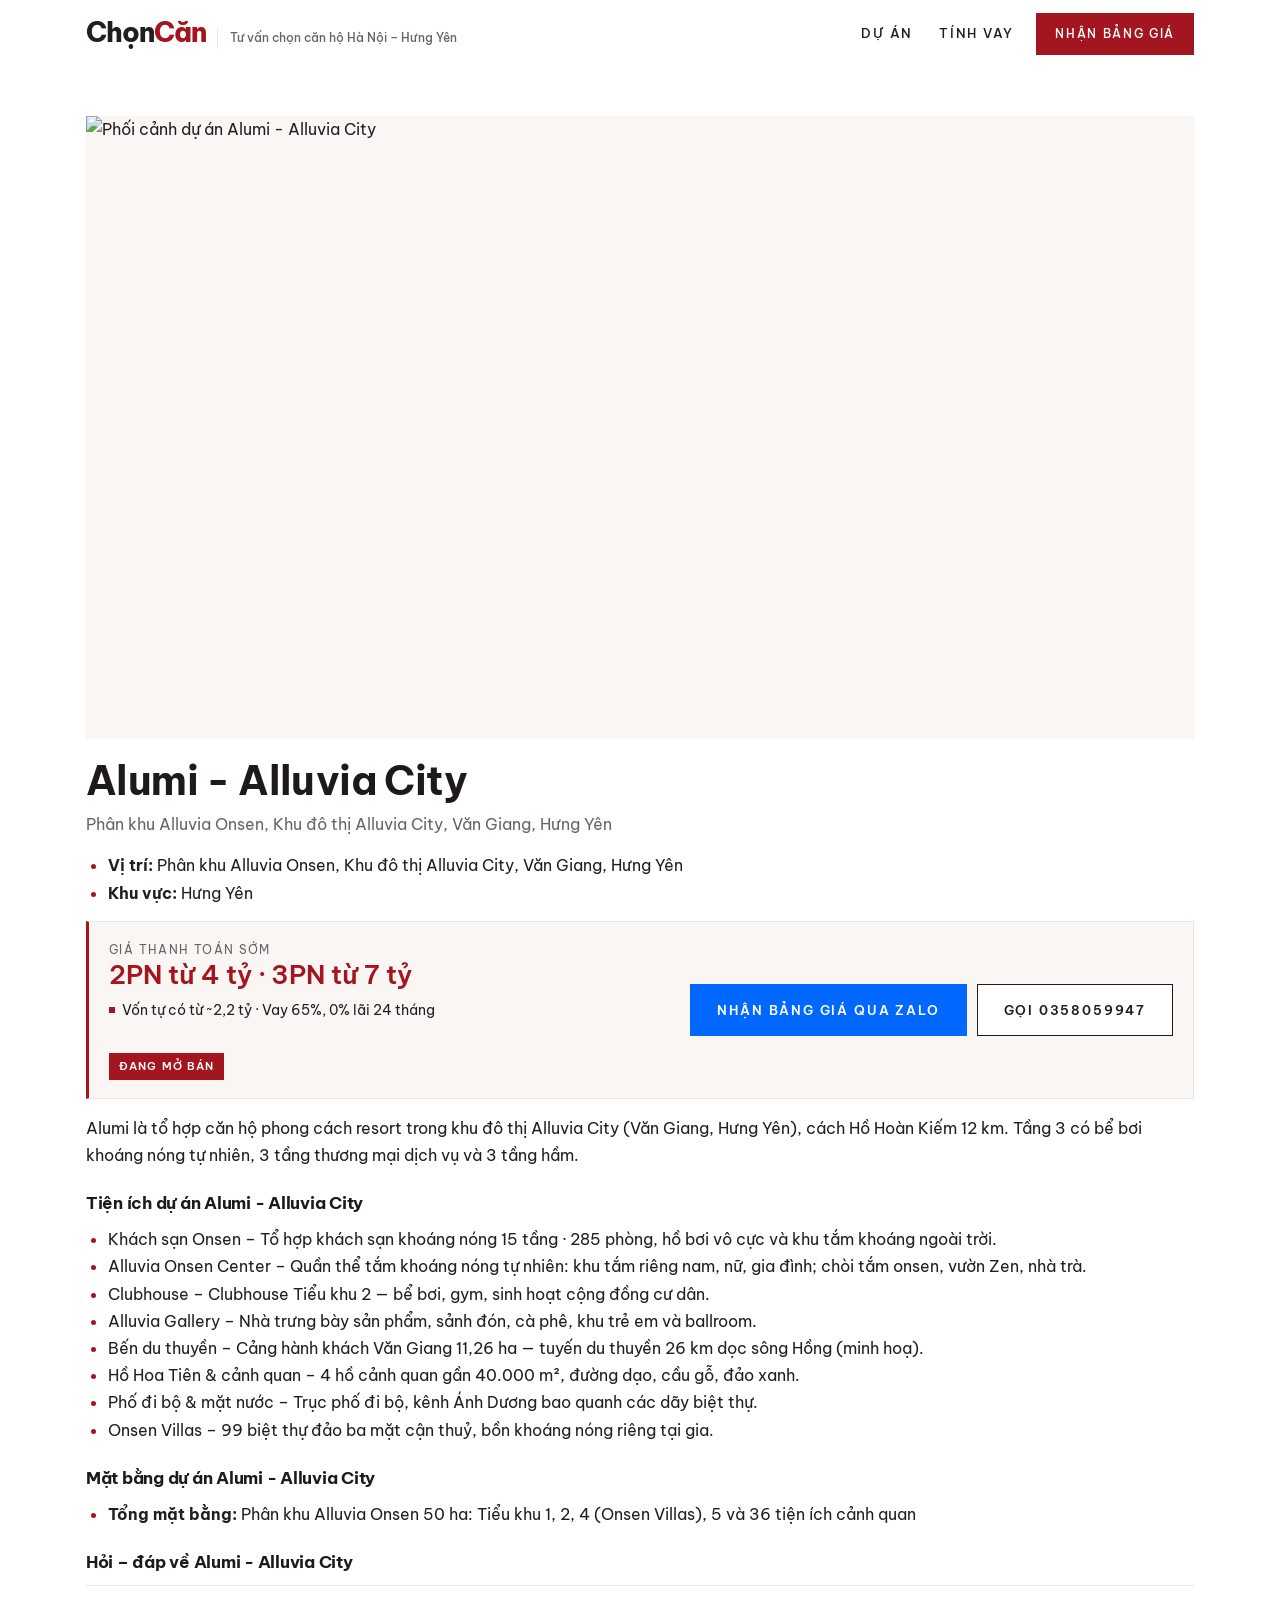
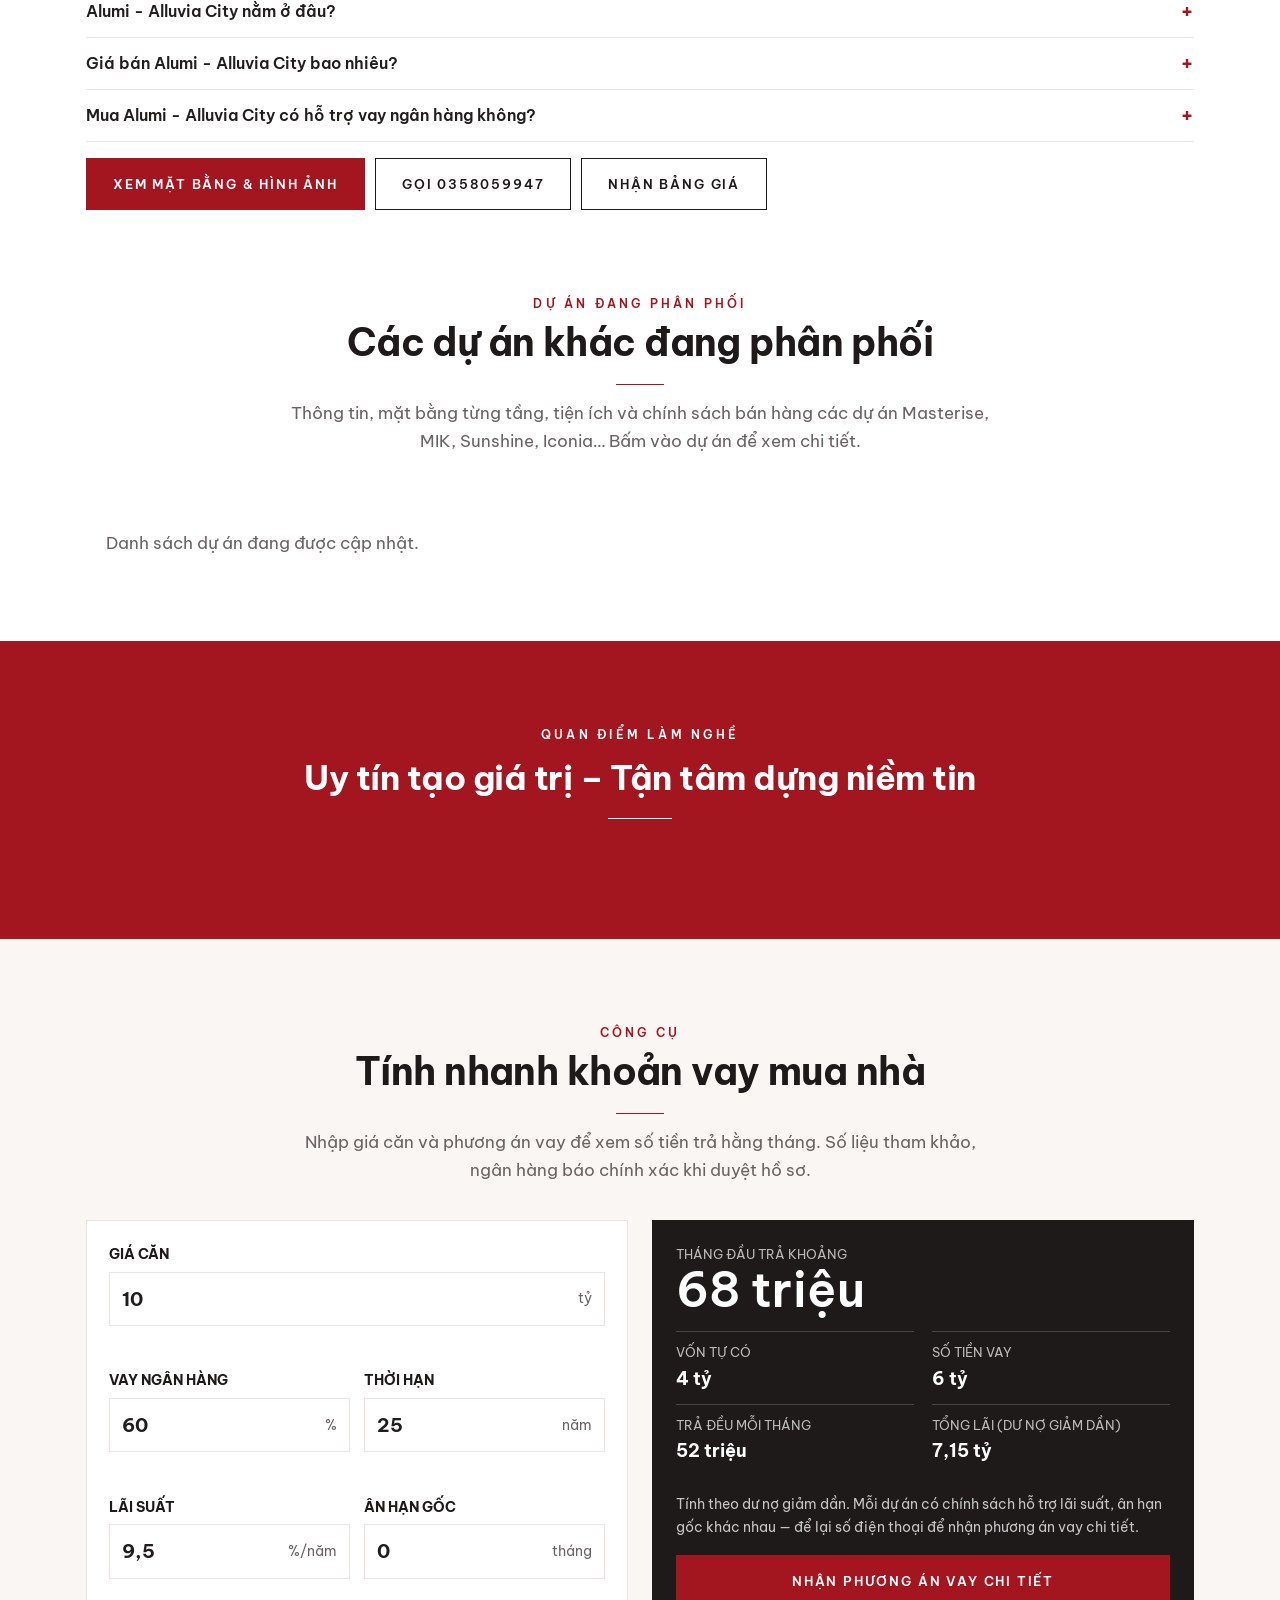
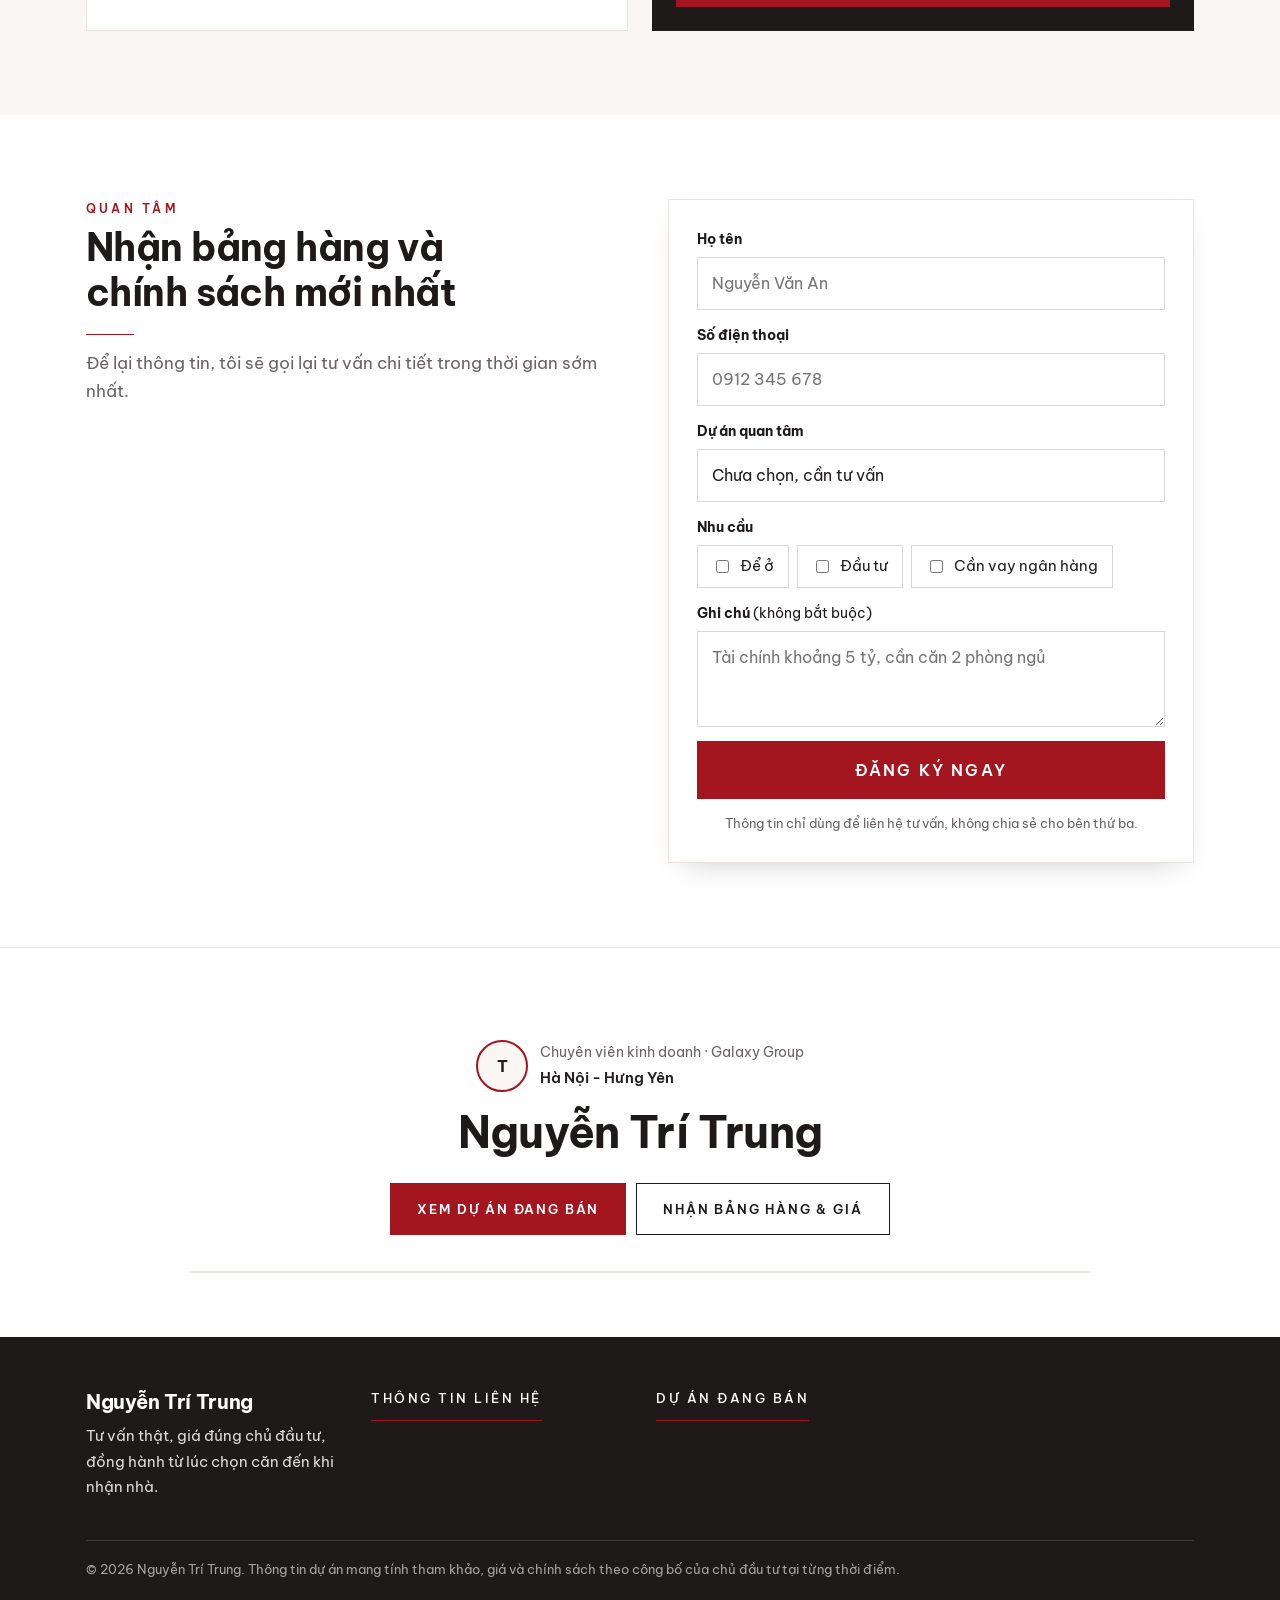
==== commit c0b95c3c: "Thêm Vinhomes Olympic, sửa mục lục trang dự án, đổi câu giới thiệu cuối trang Co-Authored-By: Claude" ====
--- a/alumi-alluvia-city.html
+++ b/alumi-alluvia-city.html
@@ -18,7 +18,7 @@
 <link rel="preconnect" href="https://fonts.googleapis.com">
 <link rel="preconnect" href="https://fonts.gstatic.com" crossorigin>
 <link rel="stylesheet" href="https://fonts.googleapis.com/css2?family=Be+Vietnam+Pro:wght@300;400;500;600;700;800&display=swap">
-<link rel="stylesheet" href="/app.css?v=thg1ts">
+<link rel="stylesheet" href="/app.css?v=1s045db">
 </head>
 <body>
 
@@ -65,7 +65,7 @@
         <div class="filters" id="filters" role="group" aria-label="Lọc theo khu vực"></div>
       </div>
       <div class="budget" id="budget" role="group" aria-label="Lọc theo ngân sách"></div>
-      <div class="grid" id="projects"><a class="card" href="/iconia-lakeside"><img src="https://wsrv.nl/?url=server.g-hub.vn/landing-assets/iconia-lakeside/showroom/site-park.jpg&amp;cx=0&amp;cy=180&amp;cw=980&amp;ch=640" alt="Iconia Lakeside" loading="lazy"><div class="tags"><span class="hot">Đang mở bán</span></div><div class="txt"><h3>Iconia Lakeside</h3><div class="loc"><span>Đường Lương Thế Vinh và đường Tố Hữu, phường Trung Văn, quận Nam Từ Liêm, Hà Nội</span></div><div class="price"><small>Chỉ từ</small>7 tỷ</div><span class="more">Xem chi tiết</span></div></a><a class="card" href="/hanoi-season-garden"><img src="https://cdn.g-hub.vn/uploads/inventory/projects/69f254b21886878e4d0a0038/2026/06/0809109eacf47b0d-a-nh-pho-i-ca-nh-kie-n-tru-c-du-a-n.jpg" alt="HaNoi Season Garden" loading="lazy"><div class="tags"><span class="hot">Đang mở bán</span></div><div class="txt"><h3>HaNoi Season Garden</h3><div class="loc"><span>233–235 Nguyễn Trãi, Thanh Xuân, Hà Nội</span></div><div class="price"><small>Chỉ từ</small>9 tỷ</div><div class="von">Vốn tự có từ ~3,5 tỷ · Ngân hàng cho vay 70%</div><span class="more">Xem chi tiết</span></div></a><a class="card" href="/the-magnolia"><img src="https://server.g-hub.vn/landing-assets/magnolia/showroom/a/pc-tong-the-3.jpg" alt="The Magnolia" loading="lazy"><div class="tags"><span class="hot">Đang mở bán</span><span class="gold">Bàn giao Quý III/2028</span></div><div class="txt"><h3>The Magnolia</h3><div class="loc"><span>Đường Nguyễn Gia Bồng, phường Bồ Đề, Hà Nội</span></div><div class="price"><small>Chỉ từ</small>7 tỷ</div><div class="von">Ngân hàng cho vay 70%</div><span class="more">Xem chi tiết</span></div></a><a class="card" href="/lumiere-essence-peak"><img src="https://cdn.g-hub.vn/uploads/inventory/projects/6a0c9423bd110990941efca5/2026/07/b0cb5fa87b3634dd-lumiere-essence-peak-co-loa-4.jpg" alt="Lumière Essence Peak" loading="lazy"><div class="tags"><span class="hot">Đang mở bán</span><span class="gold">Bàn giao 31/10/2028</span></div><div class="txt"><h3>Lumière Essence Peak</h3><div class="loc"><span>Trung tâm quốc tế Global Gate, Hà Nội</span></div><div class="price"><small>Chỉ từ</small>6 tỷ</div><div class="von">Vốn tự có từ ~2,4 tỷ · Vay 70%, 0% lãi đến 31/3/2029</div><span class="more">Xem chi tiết</span></div></a><a class="card" href="/lumiere-ocean-crest"><img src="https://cdn.g-hub.vn/uploads/inventory/projects/69f254b21886878e4d0a0038/2026/07/3cde3f6d7e082ecf-v020_ct06_b1_overview_01-15k_update.jpg" alt="Lumière Ocean Crest" loading="lazy"><div class="tags"><span class="hot">Sắp mở bán</span><span class="gold">Bàn giao Quý I/2028</span></div><div class="txt"><h3>Lumière Ocean Crest</h3><div class="loc"><span>Ocean Park 2 – Ocean City</span></div><div class="price"><small>Chỉ từ</small>7 tỷ</div><span class="more">Xem chi tiết</span></div></a><a class="card" href="/masteri-grand-coast"><img src="https://cdn.g-hub.vn/uploads/inventory/projects/69f217e462b9ed099b9c2cc8/2026/05/b475b7cd705fc4ce-v15_ocp_exterior_09-1-scaled.webp" alt="Masteri Grand Coast" loading="lazy"><div class="tags"><span class="hot">Đang mở bán</span><span class="gold">Bàn giao Quý III/2028</span></div><div class="txt"><h3>Masteri Grand Coast</h3><div class="loc"><span>Ocean Park 2, Ocean City</span></div><div class="price"><small>Chỉ từ</small>3 tỷ</div><div class="von">Vốn tự có từ ~1,3 tỷ · Ngân hàng cho vay 70%</div><span class="more">Xem chi tiết</span></div></a><a class="card" href="/masteri-era-landmark"><img src="https://cdn.g-hub.vn/uploads/inventory/projects/6a0c9423bd110990941efca5/2026/07/293bc667ab45f988-masteri-era-landmark.jpg" alt="Masteri Era Landmark" loading="lazy"><div class="tags"><span class="hot">Đang mở bán</span><span class="gold">Bàn giao Quý I/2028</span></div><div class="txt"><h3>Masteri Era Landmark</h3><div class="loc"><span>Ocean Park 3, Ocean City</span></div><div class="price"><small>Chỉ từ</small>3 tỷ</div><div class="von">Vốn tự có từ ~1,2 tỷ · Vay 70%, 0% lãi đến 31/12/2028</div><span class="more">Xem chi tiết</span></div></a><a class="card" href="/the-parkland-imperia-ocean-city"><img src="https://cdn.g-hub.vn/uploads/inventory/projects/6a0c9428bd110990941efd31/2026/07/5340093c70695bce-251213_mik_ocean-park_v03_draft-2-1536x864.jpg" alt="The Parkland - Imperia Ocean City" loading="lazy"><div class="tags"><span class="hot">Đang mở bán</span></div><div class="txt"><h3>The Parkland - Imperia Ocean City</h3><div class="loc"><span>Vinhomes Ocean Park 2, xã Nghĩa Trụ, Hưng Yên</span></div><div class="price"><small>Chỉ từ</small>3 tỷ</div><div class="von">Vốn tự có từ ~1 tỷ · Vay 70%, 0% lãi đến khi nhận nhà</div><span class="more">Xem chi tiết</span></div></a><a class="card" href="/forestia-park"><img src="https://wsrv.nl/?url=mikland.com.vn/wp-content/uploads/2026/07/ho-dieu-hoa-forestia-park-pho-noi.jpg&amp;w=1600" alt="Forestia Park" loading="lazy"><div class="tags"><span>Khu đô thị</span></div><div class="txt"><h3>Forestia Park</h3><div class="loc"><span>Trung tâm Phố Nối, thị xã Mỹ Hào, Hưng Yên</span></div><div class="price"><small>Giá</small>Liên hệ</div><span class="more">Xem chi tiết</span></div></a><a class="card" href="/alumi-alluvia-city"><img src="https://cdn.g-hub.vn/uploads/inventory/projects/6a0c9424bd110990941efcc1/2026/07/186fcdb184f2dae6-alumi-premium-1.jpg" alt="Alumi - Alluvia City" loading="lazy"><div class="tags"><span class="hot">Đang mở bán</span></div><div class="txt"><h3>Alumi - Alluvia City</h3><div class="loc"><span>Phân khu Alluvia Onsen, Khu đô thị Alluvia City, Văn Giang, Hưng Yên</span></div><div class="price"><small>Chỉ từ</small>4 tỷ</div><div class="von">Vốn tự có từ ~2,2 tỷ · Vay 65%, 0% lãi 24 tháng</div><span class="more">Xem chi tiết</span></div></a><a class="card" href="/sunshine-legend-city"><img src="https://cdn.g-hub.vn/uploads/inventory/projects/6a0c9424bd110990941efcc1/2026/07/5c313d40b0a97471-sunshine-legend-city-2-1762340927924938271034-0-0-1600-2560-.webp" alt="Sunshine Legend City" loading="lazy"><div class="tags"><span class="hot">Đang mở bán</span><span class="gold">Bàn giao Quý II/2028</span></div><div class="txt"><h3>Sunshine Legend City</h3><div class="loc"><span>Xã Long Hưng (nay thuộc xã Nghĩa Trụ), Văn Giang, Hưng Yên</span></div><div class="price"><small>Chỉ từ</small>3 tỷ</div><div class="von">Vốn tự có từ ~1,2 tỷ · Vay 70%, 0% lãi đến 6 tháng sau bàn giao</div><span class="more">Xem chi tiết</span></div></a></div>
+      <div class="grid" id="projects"><a class="card" href="/iconia-lakeside"><img src="https://wsrv.nl/?url=server.g-hub.vn/landing-assets/iconia-lakeside/showroom/site-park.jpg&amp;cx=0&amp;cy=180&amp;cw=980&amp;ch=640" alt="Iconia Lakeside" loading="lazy"><div class="tags"><span class="hot">Đang mở bán</span></div><div class="txt"><h3>Iconia Lakeside</h3><div class="loc"><span>Đường Lương Thế Vinh và đường Tố Hữu, phường Trung Văn, quận Nam Từ Liêm, Hà Nội</span></div><div class="price"><small>Chỉ từ</small>7 tỷ</div><span class="more">Xem chi tiết</span></div></a><a class="card" href="/hanoi-season-garden"><img src="https://cdn.g-hub.vn/uploads/inventory/projects/69f254b21886878e4d0a0038/2026/06/0809109eacf47b0d-a-nh-pho-i-ca-nh-kie-n-tru-c-du-a-n.jpg" alt="HaNoi Season Garden" loading="lazy"><div class="tags"><span class="hot">Đang mở bán</span></div><div class="txt"><h3>HaNoi Season Garden</h3><div class="loc"><span>233–235 Nguyễn Trãi, Thanh Xuân, Hà Nội</span></div><div class="price"><small>Chỉ từ</small>9 tỷ</div><div class="von">Vốn tự có từ ~3,5 tỷ · Ngân hàng cho vay 70%</div><span class="more">Xem chi tiết</span></div></a><a class="card" href="/the-magnolia"><img src="https://server.g-hub.vn/landing-assets/magnolia/showroom/a/pc-tong-the-3.jpg" alt="The Magnolia" loading="lazy"><div class="tags"><span class="hot">Đang mở bán</span><span class="gold">Bàn giao Quý III/2028</span></div><div class="txt"><h3>The Magnolia</h3><div class="loc"><span>Đường Nguyễn Gia Bồng, phường Bồ Đề, Hà Nội</span></div><div class="price"><small>Chỉ từ</small>7 tỷ</div><div class="von">Ngân hàng cho vay 70%</div><span class="more">Xem chi tiết</span></div></a><a class="card" href="/lumiere-essence-peak"><img src="https://cdn.g-hub.vn/uploads/inventory/projects/6a0c9423bd110990941efca5/2026/07/b0cb5fa87b3634dd-lumiere-essence-peak-co-loa-4.jpg" alt="Lumière Essence Peak" loading="lazy"><div class="tags"><span class="hot">Đang mở bán</span><span class="gold">Bàn giao 31/10/2028</span></div><div class="txt"><h3>Lumière Essence Peak</h3><div class="loc"><span>Trung tâm quốc tế Global Gate, Hà Nội</span></div><div class="price"><small>Chỉ từ</small>6 tỷ</div><div class="von">Vốn tự có từ ~2,4 tỷ · Vay 70%, 0% lãi đến 31/3/2029</div><span class="more">Xem chi tiết</span></div></a><a class="card" href="/lumiere-ocean-crest"><img src="https://cdn.g-hub.vn/uploads/inventory/projects/69f254b21886878e4d0a0038/2026/07/3cde3f6d7e082ecf-v020_ct06_b1_overview_01-15k_update.jpg" alt="Lumière Ocean Crest" loading="lazy"><div class="tags"><span class="hot">Sắp mở bán</span><span class="gold">Bàn giao Quý I/2028</span></div><div class="txt"><h3>Lumière Ocean Crest</h3><div class="loc"><span>Ocean Park 2 – Ocean City</span></div><div class="price"><small>Chỉ từ</small>7 tỷ</div><span class="more">Xem chi tiết</span></div></a><a class="card" href="/masteri-grand-coast"><img src="https://cdn.g-hub.vn/uploads/inventory/projects/69f217e462b9ed099b9c2cc8/2026/05/b475b7cd705fc4ce-v15_ocp_exterior_09-1-scaled.webp" alt="Masteri Grand Coast" loading="lazy"><div class="tags"><span class="hot">Đang mở bán</span><span class="gold">Bàn giao Quý III/2028</span></div><div class="txt"><h3>Masteri Grand Coast</h3><div class="loc"><span>Ocean Park 2, Ocean City</span></div><div class="price"><small>Chỉ từ</small>3 tỷ</div><div class="von">Vốn tự có từ ~1,3 tỷ · Ngân hàng cho vay 70%</div><span class="more">Xem chi tiết</span></div></a><a class="card" href="/masteri-era-landmark"><img src="https://cdn.g-hub.vn/uploads/inventory/projects/6a0c9423bd110990941efca5/2026/07/293bc667ab45f988-masteri-era-landmark.jpg" alt="Masteri Era Landmark" loading="lazy"><div class="tags"><span class="hot">Đang mở bán</span><span class="gold">Bàn giao Quý I/2028</span></div><div class="txt"><h3>Masteri Era Landmark</h3><div class="loc"><span>Ocean Park 3, Ocean City</span></div><div class="price"><small>Chỉ từ</small>3 tỷ</div><div class="von">Vốn tự có từ ~1,2 tỷ · Vay 70%, 0% lãi đến 31/12/2028</div><span class="more">Xem chi tiết</span></div></a><a class="card" href="/the-parkland-imperia-ocean-city"><img src="https://cdn.g-hub.vn/uploads/inventory/projects/6a0c9428bd110990941efd31/2026/07/5340093c70695bce-251213_mik_ocean-park_v03_draft-2-1536x864.jpg" alt="The Parkland - Imperia Ocean City" loading="lazy"><div class="tags"><span class="hot">Đang mở bán</span></div><div class="txt"><h3>The Parkland - Imperia Ocean City</h3><div class="loc"><span>Vinhomes Ocean Park 2, xã Nghĩa Trụ, Hưng Yên</span></div><div class="price"><small>Chỉ từ</small>3 tỷ</div><div class="von">Vốn tự có từ ~1 tỷ · Vay 70%, 0% lãi đến khi nhận nhà</div><span class="more">Xem chi tiết</span></div></a><a class="card" href="/forestia-park"><img src="https://wsrv.nl/?url=mikland.com.vn/wp-content/uploads/2026/07/ho-dieu-hoa-forestia-park-pho-noi.jpg&amp;w=1600" alt="Forestia Park" loading="lazy"><div class="tags"><span>Khu đô thị</span></div><div class="txt"><h3>Forestia Park</h3><div class="loc"><span>Trung tâm Phố Nối, thị xã Mỹ Hào, Hưng Yên</span></div><div class="price"><small>Giá</small>Liên hệ</div><span class="more">Xem chi tiết</span></div></a><a class="card" href="/alumi-alluvia-city"><img src="https://cdn.g-hub.vn/uploads/inventory/projects/6a0c9424bd110990941efcc1/2026/07/186fcdb184f2dae6-alumi-premium-1.jpg" alt="Alumi - Alluvia City" loading="lazy"><div class="tags"><span class="hot">Đang mở bán</span></div><div class="txt"><h3>Alumi - Alluvia City</h3><div class="loc"><span>Phân khu Alluvia Onsen, Khu đô thị Alluvia City, Văn Giang, Hưng Yên</span></div><div class="price"><small>Chỉ từ</small>4 tỷ</div><div class="von">Vốn tự có từ ~2,2 tỷ · Vay 65%, 0% lãi 24 tháng</div><span class="more">Xem chi tiết</span></div></a><a class="card" href="/sunshine-legend-city"><img src="https://cdn.g-hub.vn/uploads/inventory/projects/6a0c9424bd110990941efcc1/2026/07/5c313d40b0a97471-sunshine-legend-city-2-1762340927924938271034-0-0-1600-2560-.webp" alt="Sunshine Legend City" loading="lazy"><div class="tags"><span class="hot">Đang mở bán</span><span class="gold">Bàn giao Quý II/2028</span></div><div class="txt"><h3>Sunshine Legend City</h3><div class="loc"><span>Xã Long Hưng (nay thuộc xã Nghĩa Trụ), Văn Giang, Hưng Yên</span></div><div class="price"><small>Chỉ từ</small>3 tỷ</div><div class="von">Vốn tự có từ ~1,2 tỷ · Vay 70%, 0% lãi đến 6 tháng sau bàn giao</div><span class="more">Xem chi tiết</span></div></a><a class="card" href="/gamuda-central-park"><img src="https://wsrv.nl/?url=https%3A%2F%2Flh3.googleusercontent.com%2Fd%2F1Dgalowq-LXygntisUgUs7vapwXb2iFV9%3Ds0&amp;cx=0&amp;cy=0&amp;cw=2200&amp;ch=1238" alt="Gamuda Central Park" loading="lazy"><div class="tags"><span class="hot">Sắp mở bán</span><span class="gold">Bàn giao Quý IV/2029</span></div><div class="txt"><h3>Gamuda Central Park</h3><div class="loc"><span>Lô HH2, phường Yên Sở, Hà Nội (trong Công viên Yên Sở)</span></div><div class="price"><small>Giá</small>Liên hệ</div><div class="von">Nhận đặt chỗ sớm 50 triệu/căn · chiết khấu 1% đặt chỗ sớm</div><span class="more">Xem chi tiết</span></div></a><a class="card" href="/vinhomes-olympic"><img src="https://cdn.g-hub.vn/uploads/inventory/projects/69f254b21886878e4d0a0038/2026/10/3c586322b6c4c586-phoi-canh-vinhomes-olympic.webp" alt="Vinhomes Olympic" loading="lazy"><div class="tags"><span class="hot">Sắp mở bán</span><span class="gold">Bàn giao Đang cập nhật</span></div><div class="txt"><h3>Vinhomes Olympic</h3><div class="loc"><span>Khu vực Ngọc Hồi, cửa ngõ phía Nam Hà Nội</span></div><div class="price"><small>Giá</small>Liên hệ</div><div class="von">Thông tin tham khảo · chưa có bảng giá chính thức</div><span class="more">Xem chi tiết</span></div></a></div>
     </div>
   </section>
 
@@ -166,9 +166,9 @@
 
 <footer>
   <div class="wrap">
-    <div><b id="footName">Nguyễn Trí Trung</b><div id="footRole">Chuyên viên kinh doanh · Galaxy Group</div><div id="footSlogan" style="margin-top:8px;font-style:italic"></div></div>
+    <div><b id="footName">Nguyễn Trí Trung</b><div id="footRole">Tư vấn thật, giá đúng chủ đầu tư, đồng hành từ lúc chọn căn đến khi nhận nhà.</div><div id="footSlogan" style="margin-top:8px;font-style:italic"></div></div>
     <div><h4>Thông tin liên hệ</h4><div class="links" id="footLinks"></div></div>
-    <div><h4>Dự án đang bán</h4><div class="links" id="footProj"><a href="/iconia-lakeside">Iconia Lakeside</a><a href="/hanoi-season-garden">HaNoi Season Garden</a><a href="/the-magnolia">The Magnolia</a><a href="/lumiere-essence-peak">Lumière Essence Peak</a><a href="/lumiere-ocean-crest">Lumière Ocean Crest</a><a href="/masteri-grand-coast">Masteri Grand Coast</a><a href="/masteri-era-landmark">Masteri Era Landmark</a><a href="/the-parkland-imperia-ocean-city">The Parkland - Imperia Ocean City</a><a href="/forestia-park">Forestia Park</a><a href="/alumi-alluvia-city">Alumi - Alluvia City</a><a href="/sunshine-legend-city">Sunshine Legend City</a></div></div>
+    <div><h4>Dự án đang bán</h4><div class="links" id="footProj"><a href="/iconia-lakeside">Iconia Lakeside</a><a href="/hanoi-season-garden">HaNoi Season Garden</a><a href="/the-magnolia">The Magnolia</a><a href="/lumiere-essence-peak">Lumière Essence Peak</a><a href="/lumiere-ocean-crest">Lumière Ocean Crest</a><a href="/masteri-grand-coast">Masteri Grand Coast</a><a href="/masteri-era-landmark">Masteri Era Landmark</a><a href="/the-parkland-imperia-ocean-city">The Parkland - Imperia Ocean City</a><a href="/forestia-park">Forestia Park</a><a href="/alumi-alluvia-city">Alumi - Alluvia City</a><a href="/sunshine-legend-city">Sunshine Legend City</a><a href="/gamuda-central-park">Gamuda Central Park</a><a href="/vinhomes-olympic">Vinhomes Olympic</a></div></div>
     <div class="small">© <span id="year"></span> <span id="footName2">Nguyễn Trí Trung</span>. Thông tin dự án mang tính tham khảo, giá và chính sách theo công bố của chủ đầu tư tại từng thời điểm.</div>
   </div>
 </footer>
@@ -215,6 +215,28 @@
   </div>
   <div class="pd-dock" id="pdDock"></div></div></dialog>
 
+<dialog class="zq" id="zq" aria-labelledby="zqT"><div class="zq-in">
+  <button class="zq-x" type="button" id="zqClose" aria-label="Đóng">×</button>
+  <form id="zqForm" novalidate>
+    <p class="zq-k" id="zqProj"></p>
+    <h3 id="zqT">Nhận bảng giá qua Zalo</h3>
+    <p class="zq-s">Để lại thông tin, chuyên viên gửi bảng giá, mặt bằng và chính sách mới nhất qua Zalo cho anh chị.</p>
+    <label class="zq-f">Số điện thoại<input id="zq-phone" name="phone" type="tel" inputmode="tel" autocomplete="tel" placeholder="0912 345 678"></label>
+    <label class="zq-f">Họ và tên<input id="zq-name" name="name" autocomplete="name" placeholder="Nguyễn Văn An"></label>
+    <div class="zq-f"><span>Nhu cầu căn hộ</span><div class="zq-t" id="zqTypes"></div>
+      <input name="note" class="zq-n" placeholder="Thêm yêu cầu, ví dụ: tài chính 5 tỷ, tầng cao, view hồ (không bắt buộc)"></div>
+    <input name="website" tabindex="-1" autocomplete="off" style="position:absolute;left:-9999px" aria-hidden="true">
+    <p class="err" id="zqErr" hidden></p>
+    <button class="btn zalo" type="submit" id="zqBtn">Nhận bảng giá</button>
+    <p class="zq-p">Thông tin chỉ dùng để tư vấn, không chia sẻ cho bên thứ ba.</p>
+  </form>
+  <div class="zq-done" id="zqDone" hidden>
+    <b>Đã nhận thông tin</b>
+    <span>Chuyên viên sẽ gửi bảng giá qua Zalo cho anh chị trong ít phút. Anh chị có thể nhắn Zalo ngay để được tư vấn nhanh hơn.</span>
+    <a class="btn zalo" id="zqGo" href="#" target="_blank" rel="noopener">Mở Zalo nhắn ngay</a>
+  </div>
+</div></dialog>
+
 <dialog class="lb" id="lb" aria-label="Xem ảnh"><div class="lb-stage" id="lbStage"><img id="lbImg" alt="" draggable="false"></div>
   <button class="lb-x" type="button" id="lbX" aria-label="Đóng">×</button>
   <button class="lb-nav prev" type="button" id="lbPrev" aria-label="Ảnh trước">‹</button>
@@ -224,6 +246,6 @@
   <div class="lb-zoom"><button type="button" id="lbOut" aria-label="Thu nhỏ">−</button><button type="button" id="lbIn" aria-label="Phóng to">+</button></div>
 </dialog>
 
-<script src="/app.js?v=1dm2xxj"></script>
+<script src="/app.js?v=1axvq09"></script>
 </body>
 </html>
--- a/app.css
+++ b/app.css
@@ -382,7 +382,7 @@
 .card .tags span.hot{background:var(--orange);color:#fff}
 .card .price{font-family:var(--serif);font-weight:800;color:var(--orange);font-size:26px;line-height:1.2;letter-spacing:-.02em}
 /* trang dự án: mục lục, chính sách, tính vay, giới thiệu, vị trí, tiến độ */
-.pd-toc{position:sticky;top:calc(60px + env(safe-area-inset-top,0px));z-index:1;background:#fff;display:flex;gap:6px;overflow-x:auto;scrollbar-width:none;margin:0 calc(-1 * clamp(16px,4vw,36px));padding:10px clamp(16px,4vw,36px);border-bottom:1px solid var(--line)}
+.pd-toc{position:sticky;top:calc(60px + env(safe-area-inset-top,0px));z-index:1;background:#fff;display:flex;gap:6px;overflow-x:auto;scrollbar-width:none;margin:0 -16px;padding:10px 16px;border-bottom:1px solid var(--line)}
 .pd-toc::-webkit-scrollbar{display:none}
 .pd-toc a{flex:none;font-size:13px;font-weight:600;color:var(--ink);text-decoration:none;padding:7px 14px;border:1px solid var(--line);border-radius:999px;white-space:nowrap}
 .pd-toc a.on{background:var(--ink);border-color:var(--ink);color:#fff}
@@ -439,6 +439,35 @@
 .hot-list .hr .ca{font-size:12.5px;font-weight:700;color:var(--ink);text-decoration:underline;background:none;border:0;cursor:pointer;padding:0;font-family:inherit;white-space:nowrap}
 .pd-dock{display:none}
 @media (max-width:700px){.pd-dock{display:grid;grid-template-columns:1fr 1.4fr;gap:8px;position:sticky;bottom:0;z-index:3;background:#fff;padding:10px 12px calc(10px + env(safe-area-inset-bottom,0px));box-shadow:0 -4px 16px rgba(0,0,0,.1)}.pd-dock .btn{text-align:center;padding:13px 10px;font-size:12.5px}.pd .pd-body{padding-bottom:30px!important}}
+/* mặt bằng: hiện nguyên ảnh, không cắt, ảnh lớn để đọc được chữ */
+.pd .plan-grid{grid-template-columns:repeat(auto-fill,minmax(320px,1fr));align-items:start}
+.pd .plan-grid .tile img,.pd .plan-grid.one .tile img{aspect-ratio:auto;height:auto;max-height:none;object-fit:contain;background:#fff}
+/* hình ảnh dự án, tiện ích: hiện nguyên khung ảnh, không cắt */
+.pd .gal{align-items:start}
+.pd .gal .tile img,.pd .gal img{aspect-ratio:auto;height:auto;object-fit:contain}
+.pd .amen-cards{align-items:start}
+.pd .am-card img{aspect-ratio:auto;height:auto;object-fit:contain}
+/* cửa sổ nhận bảng giá qua Zalo */
+.zq{border:0;padding:0;margin:auto;width:min(460px,calc(100% - 24px));max-height:calc(100% - 24px);background:#fff;color:var(--ink);box-shadow:0 20px 60px rgba(0,0,0,.35)}
+.zq::backdrop{background:rgba(20,14,14,.6)}
+.zq-in{position:relative;padding:26px 22px 20px;overflow:auto;max-height:calc(100vh - 24px)}
+.zq-x{position:absolute;top:8px;right:8px;width:38px;height:38px;border:0;background:none;font-size:26px;line-height:1;cursor:pointer;color:var(--muted)}
+.zq-k{margin:0;padding-right:36px;font-size:12px;font-weight:600;letter-spacing:.1em;text-transform:uppercase;color:var(--orange)}
+.zq h3{margin:6px 0 6px;font-size:22px}
+.zq-s{margin:0 0 16px;font-size:14px;color:var(--muted);line-height:1.5}
+.zq-f{display:flex;flex-direction:column;gap:6px;font-size:13px;font-weight:600;margin-bottom:12px}
+.zq-f input:not([type=checkbox]){font:inherit;font-size:16px;font-weight:400;padding:11px 12px;border:1px solid #D5D8DE;outline:none;width:100%;box-sizing:border-box}
+.zq-f input:focus{border-color:var(--orange)}
+.zq-t{display:flex;flex-wrap:wrap;gap:6px}
+.zq-t label{display:inline-flex;align-items:center;gap:6px;font-weight:500;font-size:14px;border:1px solid #D5D8DE;padding:8px 12px;cursor:pointer}
+.zq-t input{accent-color:var(--orange)}
+.zq-t label:has(input:checked){border-color:var(--orange);background:#F9ECEC}
+.zq-n{margin-top:4px;font-size:14px!important}
+.zq .btn{width:100%;text-align:center;padding:14px}
+.zq-p{margin:10px 0 0;font-size:12px;color:var(--muted);text-align:center}
+.zq-done{display:flex;flex-direction:column;gap:10px;text-align:center;padding:10px 0}
+.zq-done b{font-size:20px;color:var(--orange)}
+.zq-done span{font-size:14.5px;color:var(--muted);line-height:1.5}
 /* thương hiệu ChọnCăn */
 .brand{align-items:baseline;gap:12px}
 .brand .bc{font-family:var(--serif);font-weight:800;font-size:27px;letter-spacing:-.04em;color:var(--ink);text-transform:none;overflow:visible;line-height:1}
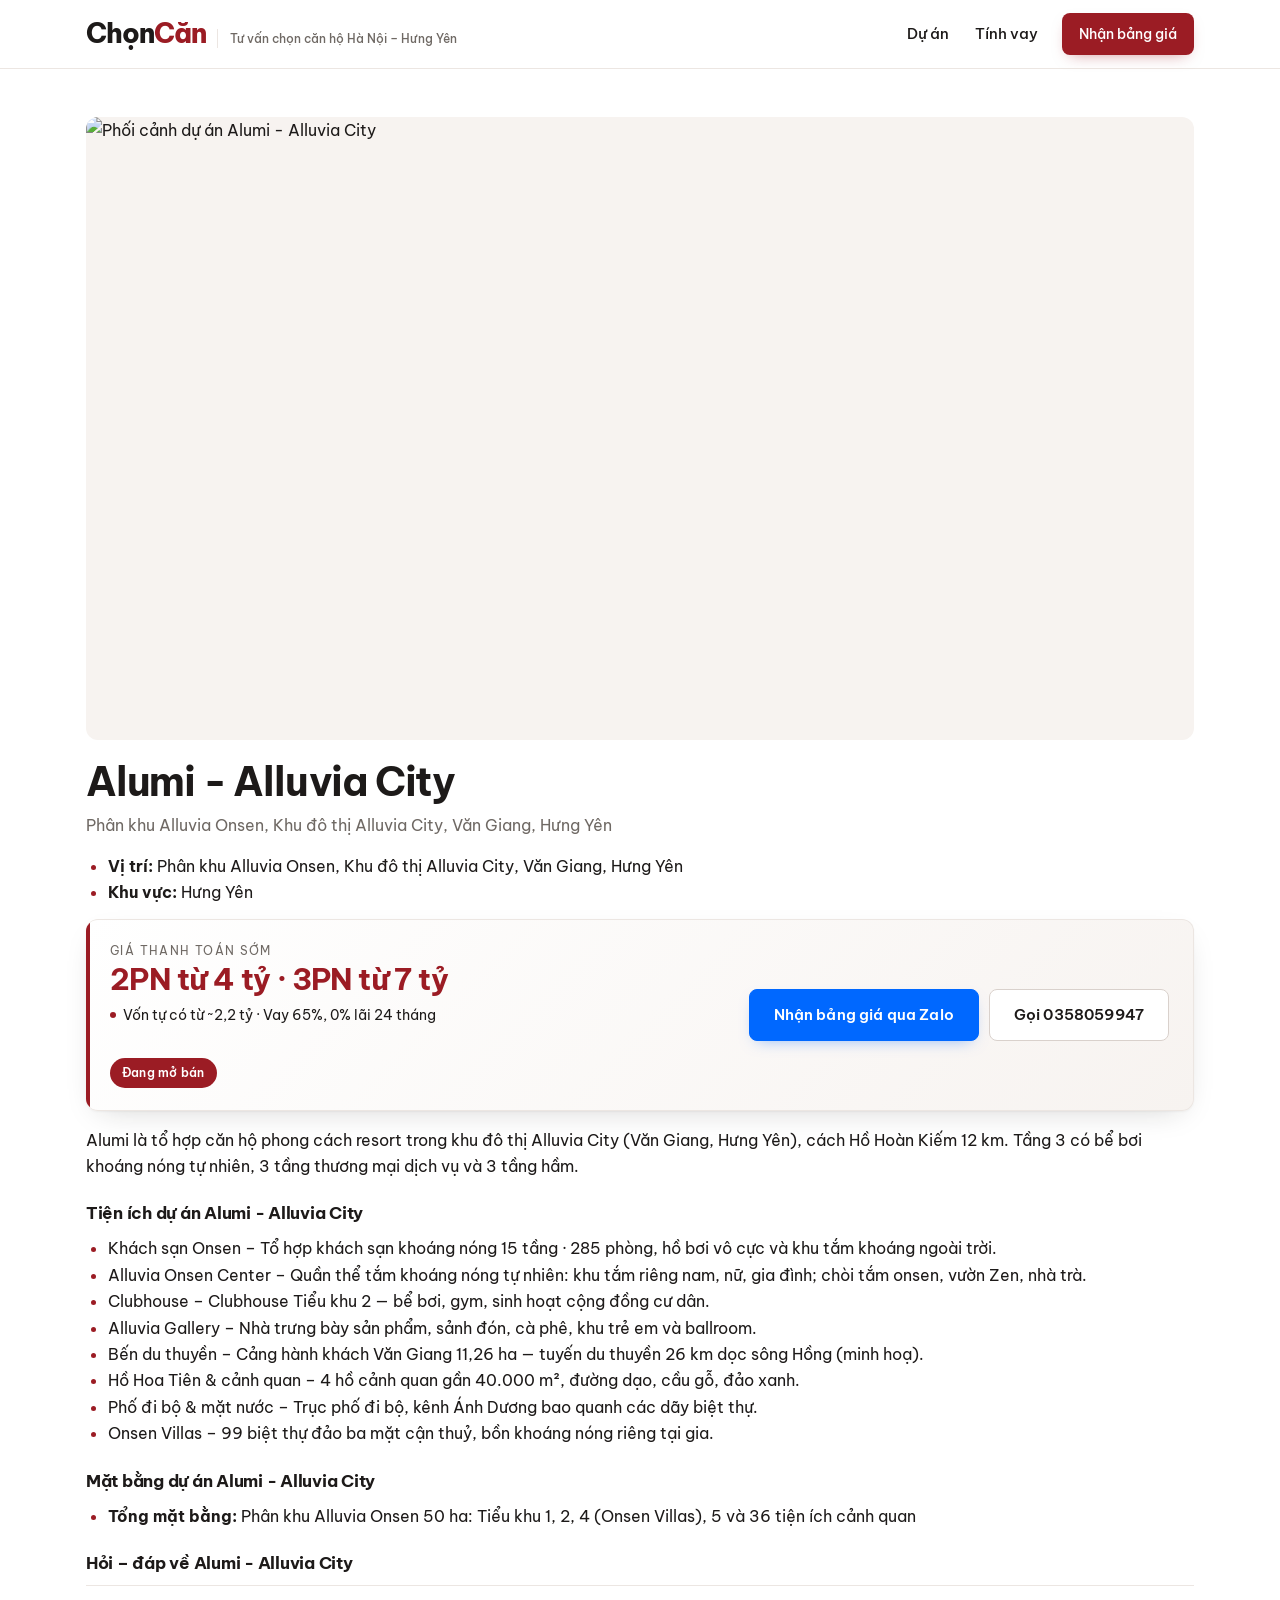
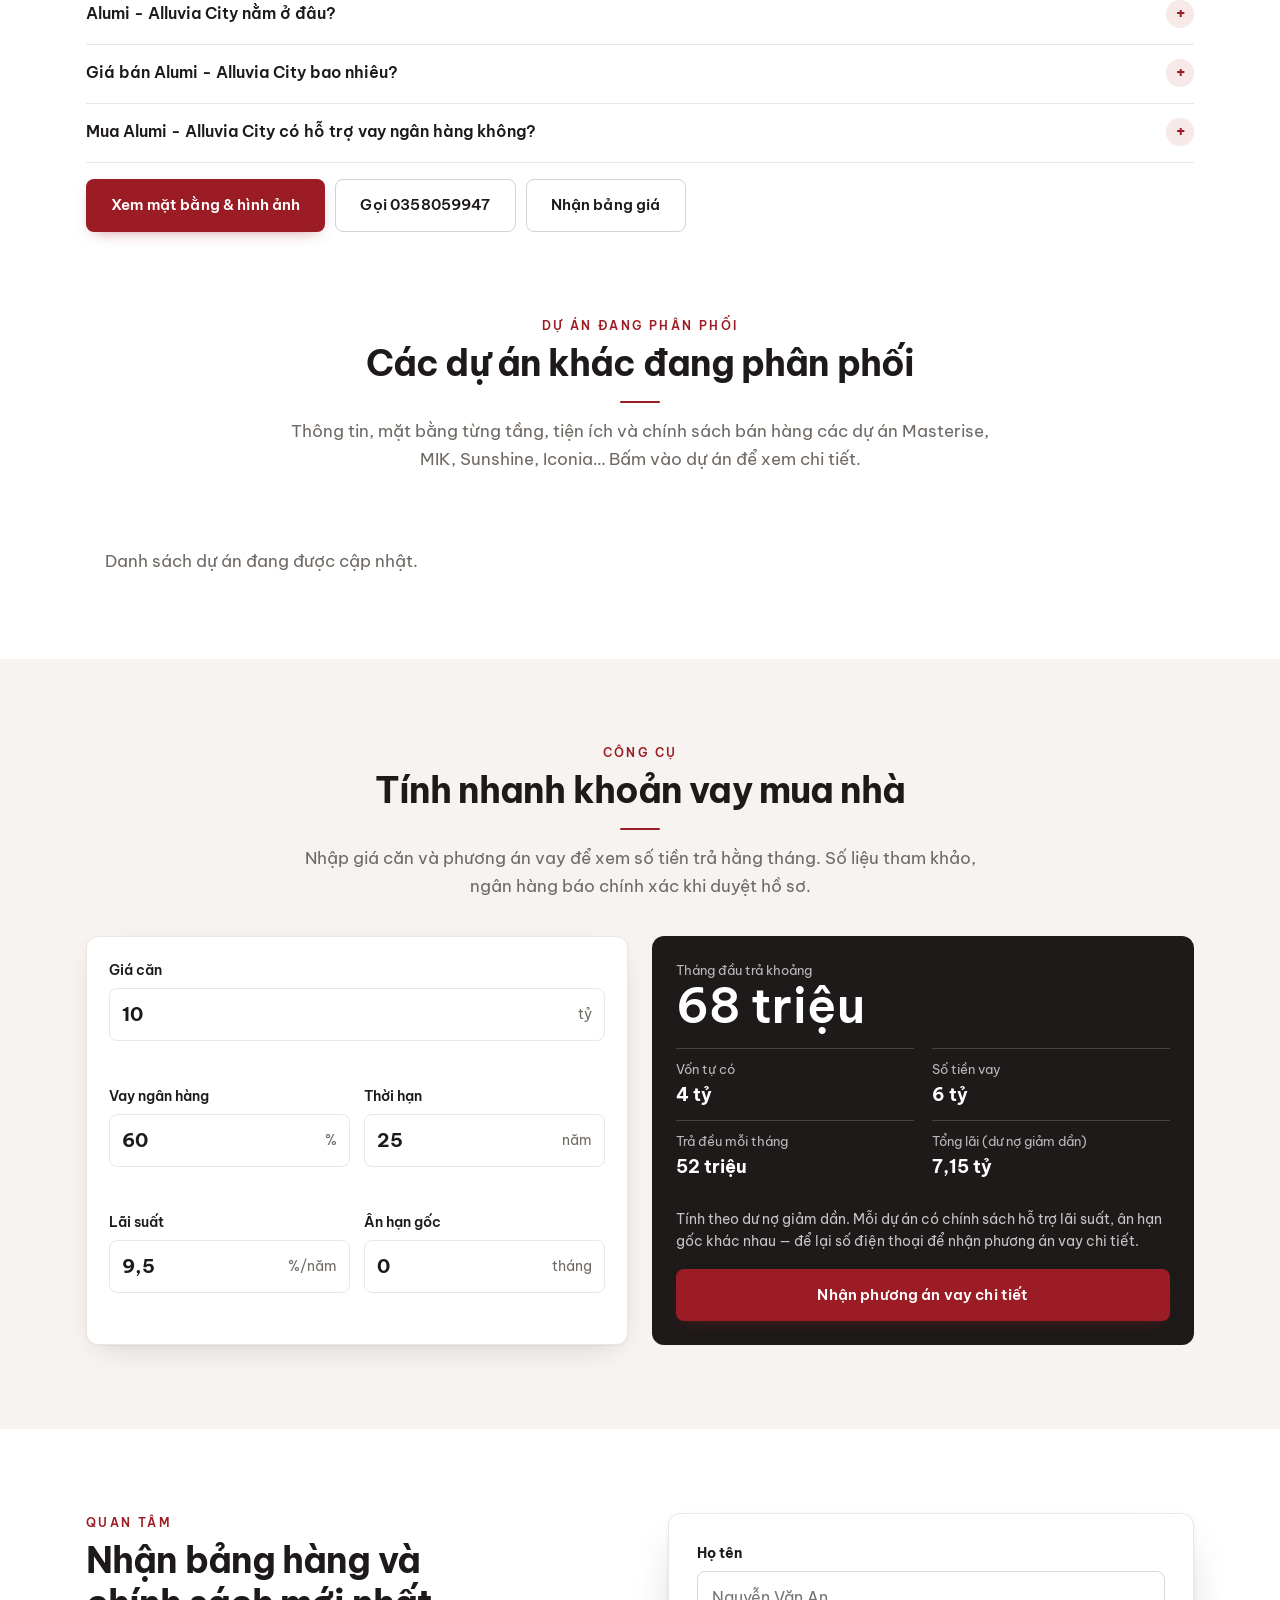
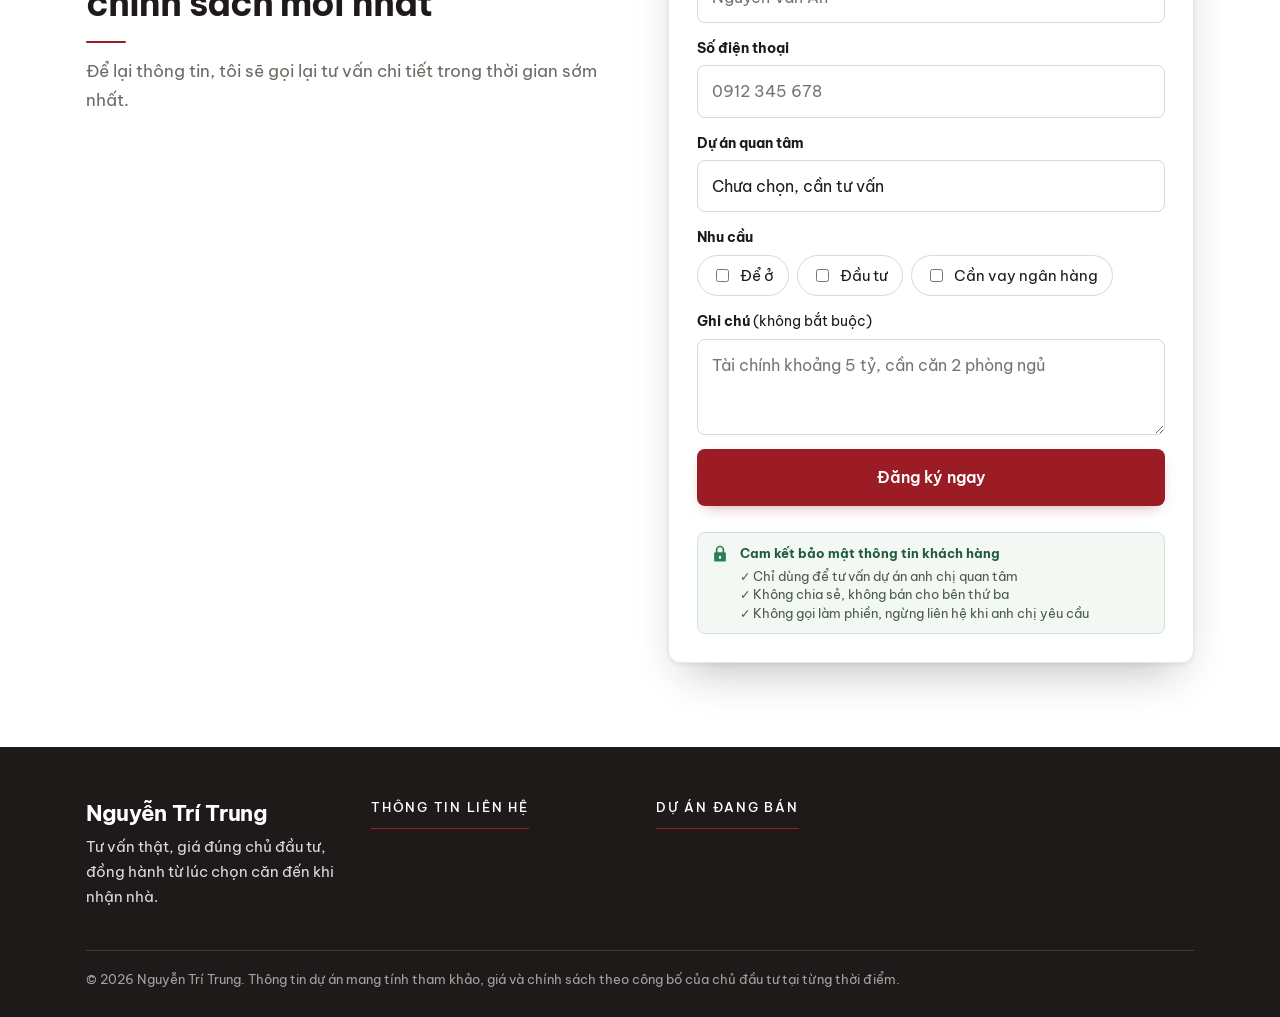
==== commit cc370760: "Giao diện mới, ảnh chia sẻ link, khối Vì sao chọn Trung, lọc căn giá tốt - Giao diện tinh tế hơn (mà" ====
--- a/alumi-alluvia-city.html
+++ b/alumi-alluvia-city.html
@@ -10,7 +10,10 @@
 <meta property="og:type" content="website">
 <meta property="og:url" content="https://nguyentritrung94-boop.github.io/alumi-alluvia-city">
 <link rel="canonical" href="https://nguyentritrung94-boop.github.io/alumi-alluvia-city">
-<meta property="og:image" content="https://cdn.g-hub.vn/uploads/inventory/projects/6a0c9424bd110990941efcc1/2026/07/186fcdb184f2dae6-alumi-premium-1.jpg">
+<meta property="og:image" content="https://nguyentritrung94-boop.github.io/og/alumi-alluvia-city.jpg?v=0a9d673f">
+<meta property="og:image:width" content="1200">
+<meta property="og:image:height" content="630">
+<meta name="twitter:card" content="summary_large_image">
 <meta property="og:locale" content="vi_VN">
 <script type="application/ld+json">[{"@context":"https://schema.org","@type":"ApartmentComplex","name":"Alumi - Alluvia City","url":"https://nguyentritrung94-boop.github.io/alumi-alluvia-city","description":"Alumi là tổ hợp căn hộ phong cách resort trong khu đô thị Alluvia City (Văn Giang, Hưng Yên), cách Hồ Hoàn Kiếm 12 km. Tầng 3 có bể bơi khoáng nóng tự nhiên, 3 tầng thương mại dịch vụ và 3 tầng hầm.","image":"https://cdn.g-hub.vn/uploads/inventory/projects/6a0c9424bd110990941efcc1/2026/07/186fcdb184f2dae6-alumi-premium-1.jpg","address":{"@type":"PostalAddress","streetAddress":"Phân khu Alluvia Onsen, Khu đô thị Alluvia City, Văn Giang, Hưng Yên","addressRegion":"Hưng Yên","addressCountry":"VN"}},{"@context":"https://schema.org","@type":"BreadcrumbList","itemListElement":[{"@type":"ListItem","position":1,"name":"Dự án","item":"https://nguyentritrung94-boop.github.io/"},{"@type":"ListItem","position":2,"name":"Alumi - Alluvia City","item":"https://nguyentritrung94-boop.github.io/alumi-alluvia-city"}]},{"@context":"https://schema.org","@type":"FAQPage","mainEntity":[{"@type":"Question","name":"Alumi - Alluvia City nằm ở đâu?","acceptedAnswer":{"@type":"Answer","text":"Alumi - Alluvia City tọa lạc tại Phân khu Alluvia Onsen, Khu đô thị Alluvia City, Văn Giang, Hưng Yên (Hưng Yên)."}},{"@type":"Question","name":"Giá bán Alumi - Alluvia City bao nhiêu?","acceptedAnswer":{"@type":"Answer","text":"Giá thanh toán sớm Alumi - Alluvia City: 2PN từ 4 tỷ · 3PN từ 7 tỷ. Giá từng căn phụ thuộc diện tích, tầng, hướng và chính sách tại thời điểm mua — liên hệ để nhận bảng giá chi tiết."}},{"@type":"Question","name":"Mua Alumi - Alluvia City có hỗ trợ vay ngân hàng không?","acceptedAnswer":{"@type":"Answer","text":"Chính sách vay, hỗ trợ lãi suất và ân hạn gốc thay đổi theo từng đợt mở bán. Liên hệ để nhận phương án vay mới nhất cho Alumi - Alluvia City."}}]}]</script>
 <meta name="theme-color" content="#FFFFFF">
@@ -18,7 +21,7 @@
 <link rel="preconnect" href="https://fonts.googleapis.com">
 <link rel="preconnect" href="https://fonts.gstatic.com" crossorigin>
 <link rel="stylesheet" href="https://fonts.googleapis.com/css2?family=Be+Vietnam+Pro:wght@300;400;500;600;700;800&display=swap">
-<link rel="stylesheet" href="/app.css?v=1s045db">
+<link rel="stylesheet" href="/app.css?v=tzeca">
 </head>
 <body>
 
@@ -65,31 +68,25 @@
         <div class="filters" id="filters" role="group" aria-label="Lọc theo khu vực"></div>
       </div>
       <div class="budget" id="budget" role="group" aria-label="Lọc theo ngân sách"></div>
-      <div class="grid" id="projects"><a class="card" href="/iconia-lakeside"><img src="https://wsrv.nl/?url=server.g-hub.vn/landing-assets/iconia-lakeside/showroom/site-park.jpg&amp;cx=0&amp;cy=180&amp;cw=980&amp;ch=640" alt="Iconia Lakeside" loading="lazy"><div class="tags"><span class="hot">Đang mở bán</span></div><div class="txt"><h3>Iconia Lakeside</h3><div class="loc"><span>Đường Lương Thế Vinh và đường Tố Hữu, phường Trung Văn, quận Nam Từ Liêm, Hà Nội</span></div><div class="price"><small>Chỉ từ</small>7 tỷ</div><span class="more">Xem chi tiết</span></div></a><a class="card" href="/hanoi-season-garden"><img src="https://cdn.g-hub.vn/uploads/inventory/projects/69f254b21886878e4d0a0038/2026/06/0809109eacf47b0d-a-nh-pho-i-ca-nh-kie-n-tru-c-du-a-n.jpg" alt="HaNoi Season Garden" loading="lazy"><div class="tags"><span class="hot">Đang mở bán</span></div><div class="txt"><h3>HaNoi Season Garden</h3><div class="loc"><span>233–235 Nguyễn Trãi, Thanh Xuân, Hà Nội</span></div><div class="price"><small>Chỉ từ</small>9 tỷ</div><div class="von">Vốn tự có từ ~3,5 tỷ · Ngân hàng cho vay 70%</div><span class="more">Xem chi tiết</span></div></a><a class="card" href="/the-magnolia"><img src="https://server.g-hub.vn/landing-assets/magnolia/showroom/a/pc-tong-the-3.jpg" alt="The Magnolia" loading="lazy"><div class="tags"><span class="hot">Đang mở bán</span><span class="gold">Bàn giao Quý III/2028</span></div><div class="txt"><h3>The Magnolia</h3><div class="loc"><span>Đường Nguyễn Gia Bồng, phường Bồ Đề, Hà Nội</span></div><div class="price"><small>Chỉ từ</small>7 tỷ</div><div class="von">Ngân hàng cho vay 70%</div><span class="more">Xem chi tiết</span></div></a><a class="card" href="/lumiere-essence-peak"><img src="https://cdn.g-hub.vn/uploads/inventory/projects/6a0c9423bd110990941efca5/2026/07/b0cb5fa87b3634dd-lumiere-essence-peak-co-loa-4.jpg" alt="Lumière Essence Peak" loading="lazy"><div class="tags"><span class="hot">Đang mở bán</span><span class="gold">Bàn giao 31/10/2028</span></div><div class="txt"><h3>Lumière Essence Peak</h3><div class="loc"><span>Trung tâm quốc tế Global Gate, Hà Nội</span></div><div class="price"><small>Chỉ từ</small>6 tỷ</div><div class="von">Vốn tự có từ ~2,4 tỷ · Vay 70%, 0% lãi đến 31/3/2029</div><span class="more">Xem chi tiết</span></div></a><a class="card" href="/lumiere-ocean-crest"><img src="https://cdn.g-hub.vn/uploads/inventory/projects/69f254b21886878e4d0a0038/2026/07/3cde3f6d7e082ecf-v020_ct06_b1_overview_01-15k_update.jpg" alt="Lumière Ocean Crest" loading="lazy"><div class="tags"><span class="hot">Sắp mở bán</span><span class="gold">Bàn giao Quý I/2028</span></div><div class="txt"><h3>Lumière Ocean Crest</h3><div class="loc"><span>Ocean Park 2 – Ocean City</span></div><div class="price"><small>Chỉ từ</small>7 tỷ</div><span class="more">Xem chi tiết</span></div></a><a class="card" href="/masteri-grand-coast"><img src="https://cdn.g-hub.vn/uploads/inventory/projects/69f217e462b9ed099b9c2cc8/2026/05/b475b7cd705fc4ce-v15_ocp_exterior_09-1-scaled.webp" alt="Masteri Grand Coast" loading="lazy"><div class="tags"><span class="hot">Đang mở bán</span><span class="gold">Bàn giao Quý III/2028</span></div><div class="txt"><h3>Masteri Grand Coast</h3><div class="loc"><span>Ocean Park 2, Ocean City</span></div><div class="price"><small>Chỉ từ</small>3 tỷ</div><div class="von">Vốn tự có từ ~1,3 tỷ · Ngân hàng cho vay 70%</div><span class="more">Xem chi tiết</span></div></a><a class="card" href="/masteri-era-landmark"><img src="https://cdn.g-hub.vn/uploads/inventory/projects/6a0c9423bd110990941efca5/2026/07/293bc667ab45f988-masteri-era-landmark.jpg" alt="Masteri Era Landmark" loading="lazy"><div class="tags"><span class="hot">Đang mở bán</span><span class="gold">Bàn giao Quý I/2028</span></div><div class="txt"><h3>Masteri Era Landmark</h3><div class="loc"><span>Ocean Park 3, Ocean City</span></div><div class="price"><small>Chỉ từ</small>3 tỷ</div><div class="von">Vốn tự có từ ~1,2 tỷ · Vay 70%, 0% lãi đến 31/12/2028</div><span class="more">Xem chi tiết</span></div></a><a class="card" href="/the-parkland-imperia-ocean-city"><img src="https://cdn.g-hub.vn/uploads/inventory/projects/6a0c9428bd110990941efd31/2026/07/5340093c70695bce-251213_mik_ocean-park_v03_draft-2-1536x864.jpg" alt="The Parkland - Imperia Ocean City" loading="lazy"><div class="tags"><span class="hot">Đang mở bán</span></div><div class="txt"><h3>The Parkland - Imperia Ocean City</h3><div class="loc"><span>Vinhomes Ocean Park 2, xã Nghĩa Trụ, Hưng Yên</span></div><div class="price"><small>Chỉ từ</small>3 tỷ</div><div class="von">Vốn tự có từ ~1 tỷ · Vay 70%, 0% lãi đến khi nhận nhà</div><span class="more">Xem chi tiết</span></div></a><a class="card" href="/forestia-park"><img src="https://wsrv.nl/?url=mikland.com.vn/wp-content/uploads/2026/07/ho-dieu-hoa-forestia-park-pho-noi.jpg&amp;w=1600" alt="Forestia Park" loading="lazy"><div class="tags"><span>Khu đô thị</span></div><div class="txt"><h3>Forestia Park</h3><div class="loc"><span>Trung tâm Phố Nối, thị xã Mỹ Hào, Hưng Yên</span></div><div class="price"><small>Giá</small>Liên hệ</div><span class="more">Xem chi tiết</span></div></a><a class="card" href="/alumi-alluvia-city"><img src="https://cdn.g-hub.vn/uploads/inventory/projects/6a0c9424bd110990941efcc1/2026/07/186fcdb184f2dae6-alumi-premium-1.jpg" alt="Alumi - Alluvia City" loading="lazy"><div class="tags"><span class="hot">Đang mở bán</span></div><div class="txt"><h3>Alumi - Alluvia City</h3><div class="loc"><span>Phân khu Alluvia Onsen, Khu đô thị Alluvia City, Văn Giang, Hưng Yên</span></div><div class="price"><small>Chỉ từ</small>4 tỷ</div><div class="von">Vốn tự có từ ~2,2 tỷ · Vay 65%, 0% lãi 24 tháng</div><span class="more">Xem chi tiết</span></div></a><a class="card" href="/sunshine-legend-city"><img src="https://cdn.g-hub.vn/uploads/inventory/projects/6a0c9424bd110990941efcc1/2026/07/5c313d40b0a97471-sunshine-legend-city-2-1762340927924938271034-0-0-1600-2560-.webp" alt="Sunshine Legend City" loading="lazy"><div class="tags"><span class="hot">Đang mở bán</span><span class="gold">Bàn giao Quý II/2028</span></div><div class="txt"><h3>Sunshine Legend City</h3><div class="loc"><span>Xã Long Hưng (nay thuộc xã Nghĩa Trụ), Văn Giang, Hưng Yên</span></div><div class="price"><small>Chỉ từ</small>3 tỷ</div><div class="von">Vốn tự có từ ~1,2 tỷ · Vay 70%, 0% lãi đến 6 tháng sau bàn giao</div><span class="more">Xem chi tiết</span></div></a><a class="card" href="/gamuda-central-park"><img src="https://wsrv.nl/?url=https%3A%2F%2Flh3.googleusercontent.com%2Fd%2F1Dgalowq-LXygntisUgUs7vapwXb2iFV9%3Ds0&amp;cx=0&amp;cy=0&amp;cw=2200&amp;ch=1238" alt="Gamuda Central Park" loading="lazy"><div class="tags"><span class="hot">Sắp mở bán</span><span class="gold">Bàn giao Quý IV/2029</span></div><div class="txt"><h3>Gamuda Central Park</h3><div class="loc"><span>Lô HH2, phường Yên Sở, Hà Nội (trong Công viên Yên Sở)</span></div><div class="price"><small>Giá</small>Liên hệ</div><div class="von">Nhận đặt chỗ sớm 50 triệu/căn · chiết khấu 1% đặt chỗ sớm</div><span class="more">Xem chi tiết</span></div></a><a class="card" href="/vinhomes-olympic"><img src="https://cdn.g-hub.vn/uploads/inventory/projects/69f254b21886878e4d0a0038/2026/10/3c586322b6c4c586-phoi-canh-vinhomes-olympic.webp" alt="Vinhomes Olympic" loading="lazy"><div class="tags"><span class="hot">Sắp mở bán</span><span class="gold">Bàn giao Đang cập nhật</span></div><div class="txt"><h3>Vinhomes Olympic</h3><div class="loc"><span>Khu vực Ngọc Hồi, cửa ngõ phía Nam Hà Nội</span></div><div class="price"><small>Giá</small>Liên hệ</div><div class="von">Thông tin tham khảo · chưa có bảng giá chính thức</div><span class="more">Xem chi tiết</span></div></a></div>
-    </div>
-  </section>
-
-  <section class="sec alt" id="cam-ket">
-    <div class="wrap">
-      <div class="head reveal"><div><span class="kicker">Cam kết</span><h2 id="pledgeTitle">Niềm tin của Quý khách là <em class="g">trách nhiệm của tôi</em></h2></div></div>
-      <div class="pledge reveal" id="pledge"></div>
-    </div>
-  </section>
-
-  <section class="sec creed" id="quan-diem">
-    <div class="wrap">
-      <span class="kicker">Quan điểm làm nghề</span>
-      <p class="quote" id="creedQuote">Uy tín tạo giá trị – Tận tâm dựng niềm tin</p>
-      <div class="values" id="values"></div>
-    </div>
-  </section>
-
-  <section class="sec" id="quy-trinh">
-    <div class="wrap">
-      <div class="head reveal"><div><span class="kicker">Quy trình</span><h2>5 bước <em class="g">đồng hành cùng khách hàng</em></h2>
-        <p class="lead">Một mục tiêu chung: giúp anh chị ra quyết định đúng, an tâm từ lúc tìm hiểu đến sau khi nhận nhà.</p></div></div>
-      <ol class="steps reveal" id="steps"></ol>
-    </div>
+      <div class="grid" id="projects"><a class="card" href="/iconia-lakeside"><img src="https://wsrv.nl/?url=server.g-hub.vn/landing-assets/iconia-lakeside/showroom/site-park.jpg&amp;cx=0&amp;cy=180&amp;cw=980&amp;ch=640" alt="Iconia Lakeside" loading="lazy"><div class="tags"><span class="hot">Đang mở bán</span></div><div class="txt"><h3>Iconia Lakeside</h3><div class="loc"><span>Đường Lương Thế Vinh và đường Tố Hữu, phường Trung Văn, quận Nam Từ Liêm, Hà Nội</span></div><div class="price"><small>Chỉ từ</small>7 tỷ</div><span class="more">Xem chi tiết</span></div></a><a class="card" href="/hanoi-season-garden"><img src="https://cdn.g-hub.vn/uploads/inventory/projects/69f254b21886878e4d0a0038/2026/06/0809109eacf47b0d-a-nh-pho-i-ca-nh-kie-n-tru-c-du-a-n.jpg" alt="HaNoi Season Garden" loading="lazy"><div class="tags"><span class="hot">Đang mở bán</span></div><div class="txt"><h3>HaNoi Season Garden</h3><div class="loc"><span>233–235 Nguyễn Trãi, Thanh Xuân, Hà Nội</span></div><div class="price"><small>Chỉ từ</small>9 tỷ</div><div class="von">Vốn tự có từ ~3,5 tỷ · Ngân hàng cho vay 70%</div><span class="more">Xem chi tiết</span></div></a><a class="card" href="/the-magnolia"><img src="https://server.g-hub.vn/landing-assets/magnolia/showroom/a/pc-tong-the-3.jpg" alt="The Magnolia" loading="lazy"><div class="tags"><span class="hot">Đang mở bán</span><span class="gold">Bàn giao Quý III/2028</span></div><div class="txt"><h3>The Magnolia</h3><div class="loc"><span>Đường Nguyễn Gia Bồng, phường Bồ Đề, Hà Nội</span></div><div class="price"><small>Chỉ từ</small>7 tỷ</div><div class="von">Ngân hàng cho vay 70%</div><span class="more">Xem chi tiết</span></div></a><a class="card" href="/lumiere-essence-peak"><img src="https://wsrv.nl/?url=https%3A%2F%2Fcdn.g-hub.vn%2Fuploads%2Finventory%2Fprojects%2F6a0c9423bd110990941efca5%2F2026%2F07%2Fb0cb5fa87b3634dd-lumiere-essence-peak-co-loa-4.jpg&amp;cx=106&amp;cy=100&amp;cw=1688&amp;ch=1055" alt="Lumière Essence Peak" loading="lazy"><div class="tags"><span class="hot">Đang mở bán</span><span class="gold">Bàn giao 31/10/2028</span></div><div class="txt"><h3>Lumière Essence Peak</h3><div class="loc"><span>Trung tâm quốc tế Global Gate, Hà Nội</span></div><div class="price"><small>Chỉ từ</small>6 tỷ</div><div class="von">Vốn tự có từ ~2,4 tỷ · Vay 70%, 0% lãi đến 31/3/2029</div><span class="more">Xem chi tiết</span></div></a><a class="card" href="/lumiere-ocean-crest"><img src="https://cdn.g-hub.vn/uploads/inventory/projects/69f254b21886878e4d0a0038/2026/07/3cde3f6d7e082ecf-v020_ct06_b1_overview_01-15k_update.jpg" alt="Lumière Ocean Crest" loading="lazy"><div class="tags"><span class="hot">Sắp mở bán</span><span class="gold">Bàn giao Quý I/2028</span></div><div class="txt"><h3>Lumière Ocean Crest</h3><div class="loc"><span>Ocean Park 2 – Ocean City</span></div><div class="price"><small>Chỉ từ</small>7 tỷ</div><span class="more">Xem chi tiết</span></div></a><a class="card" href="/masteri-grand-coast"><img src="https://cdn.g-hub.vn/uploads/inventory/projects/69f217e462b9ed099b9c2cc8/2026/05/b475b7cd705fc4ce-v15_ocp_exterior_09-1-scaled.webp" alt="Masteri Grand Coast" loading="lazy"><div class="tags"><span class="hot">Đang mở bán</span><span class="gold">Bàn giao Quý III/2028</span></div><div class="txt"><h3>Masteri Grand Coast</h3><div class="loc"><span>Ocean Park 2, Ocean City</span></div><div class="price"><small>Chỉ từ</small>3 tỷ</div><div class="von">Vốn tự có từ ~1,3 tỷ · Ngân hàng cho vay 70%</div><span class="more">Xem chi tiết</span></div></a><a class="card" href="/masteri-era-landmark"><img src="https://wsrv.nl/?url=https%3A%2F%2Fcdn.g-hub.vn%2Fuploads%2Finventory%2Fprojects%2F6a0c9423bd110990941efca5%2F2026%2F07%2F293bc667ab45f988-masteri-era-landmark.jpg&amp;cx=133&amp;cy=110&amp;cw=634&amp;ch=396" alt="Masteri Era Landmark" loading="lazy"><div class="tags"><span class="hot">Đang mở bán</span><span class="gold">Bàn giao Quý I/2028</span></div><div class="txt"><h3>Masteri Era Landmark</h3><div class="loc"><span>Ocean Park 3, Ocean City</span></div><div class="price"><small>Chỉ từ</small>3 tỷ</div><div class="von">Vốn tự có từ ~1,2 tỷ · Vay 70%, 0% lãi đến 31/12/2028</div><span class="more">Xem chi tiết</span></div></a><a class="card" href="/the-parkland-imperia-ocean-city"><img src="https://cdn.g-hub.vn/uploads/inventory/projects/6a0c9428bd110990941efd31/2026/07/5340093c70695bce-251213_mik_ocean-park_v03_draft-2-1536x864.jpg" alt="The Parkland - Imperia Ocean City" loading="lazy"><div class="tags"><span class="hot">Đang mở bán</span></div><div class="txt"><h3>The Parkland - Imperia Ocean City</h3><div class="loc"><span>Vinhomes Ocean Park 2, xã Nghĩa Trụ, Hưng Yên</span></div><div class="price"><small>Chỉ từ</small>3 tỷ</div><div class="von">Vốn tự có từ ~1 tỷ · Vay 70%, 0% lãi đến khi nhận nhà</div><span class="more">Xem chi tiết</span></div></a><a class="card" href="/forestia-park"><img src="https://wsrv.nl/?url=mikland.com.vn/wp-content/uploads/2026/07/ho-dieu-hoa-forestia-park-pho-noi.jpg&amp;w=1600" alt="Forestia Park" loading="lazy"><div class="tags"><span>Khu đô thị</span></div><div class="txt"><h3>Forestia Park</h3><div class="loc"><span>Trung tâm Phố Nối, thị xã Mỹ Hào, Hưng Yên</span></div><div class="price"><small>Giá</small>Liên hệ</div><span class="more">Xem chi tiết</span></div></a><a class="card" href="/alumi-alluvia-city"><img src="https://cdn.g-hub.vn/uploads/inventory/projects/6a0c9424bd110990941efcc1/2026/07/186fcdb184f2dae6-alumi-premium-1.jpg" alt="Alumi - Alluvia City" loading="lazy"><div class="tags"><span class="hot">Đang mở bán</span></div><div class="txt"><h3>Alumi - Alluvia City</h3><div class="loc"><span>Phân khu Alluvia Onsen, Khu đô thị Alluvia City, Văn Giang, Hưng Yên</span></div><div class="price"><small>Chỉ từ</small>4 tỷ</div><div class="von">Vốn tự có từ ~2,2 tỷ · Vay 65%, 0% lãi 24 tháng</div><span class="more">Xem chi tiết</span></div></a><a class="card" href="/sunshine-legend-city"><img src="https://cdn.g-hub.vn/uploads/inventory/projects/6a0c9424bd110990941efcc1/2026/07/5c313d40b0a97471-sunshine-legend-city-2-1762340927924938271034-0-0-1600-2560-.webp" alt="Sunshine Legend City" loading="lazy"><div class="tags"><span class="hot">Đang mở bán</span><span class="gold">Bàn giao Quý II/2028</span></div><div class="txt"><h3>Sunshine Legend City</h3><div class="loc"><span>Xã Long Hưng (nay thuộc xã Nghĩa Trụ), Văn Giang, Hưng Yên</span></div><div class="price"><small>Chỉ từ</small>3 tỷ</div><div class="von">Vốn tự có từ ~1,2 tỷ · Vay 70%, 0% lãi đến 6 tháng sau bàn giao</div><span class="more">Xem chi tiết</span></div></a><a class="card" href="/gamuda-central-park"><img src="https://wsrv.nl/?url=https%3A%2F%2Flh3.googleusercontent.com%2Fd%2F1Dgalowq-LXygntisUgUs7vapwXb2iFV9%3Ds0&amp;cx=0&amp;cy=0&amp;cw=2200&amp;ch=1238" alt="Gamuda Central Park" loading="lazy"><div class="tags"><span class="hot">Sắp mở bán</span><span class="gold">Bàn giao Quý IV/2029</span></div><div class="txt"><h3>Gamuda Central Park</h3><div class="loc"><span>Lô HH2, phường Yên Sở, Hà Nội (trong Công viên Yên Sở)</span></div><div class="price"><small>Giá</small>Liên hệ</div><div class="von">Nhận đặt chỗ sớm 50 triệu/căn · chiết khấu 1% đặt chỗ sớm</div><span class="more">Xem chi tiết</span></div></a><a class="card" href="/vinhomes-olympic"><img src="https://cdn.g-hub.vn/uploads/inventory/projects/69f254b21886878e4d0a0038/2026/10/3c586322b6c4c586-phoi-canh-vinhomes-olympic.webp" alt="Vinhomes Olympic" loading="lazy"><div class="tags"><span class="hot">Sắp mở bán</span><span class="gold">Bàn giao Đang cập nhật</span></div><div class="txt"><h3>Vinhomes Olympic</h3><div class="loc"><span>Khu vực Ngọc Hồi, cửa ngõ phía Nam Hà Nội</span></div><div class="price"><small>Giá</small>Liên hệ</div><div class="von">Thông tin tham khảo · chưa có bảng giá chính thức</div><span class="more">Xem chi tiết</span></div></a></div>
+    </div>
+  </section>
+
+  <section class="sec alt why" id="cam-ket">
+    <div class="wrap why-in">
+      <figure class="why-ph">
+        <img id="whyImg" src="/img/nguyen-tri-trung.jpg" alt="Nguyễn Trí Trung" loading="lazy" width="600" height="750">
+        <figcaption><b id="whyName">Nguyễn Trí Trung</b><span id="creedQuote">Uy tín tạo giá trị – Tận tâm dựng niềm tin</span></figcaption>
+      </figure>
+      <div class="why-t">
+        <span class="kicker">Vì sao chọn Trung</span>
+        <h2 id="pledgeTitle">Mua nhà là việc lớn – <em class="g">anh chị cần người nói thật</em></h2>
+        <ul class="why-l" id="pledge"></ul>
+        <div class="why-st"><small>Đồng hành 5 bước</small><ol id="steps"></ol></div>
+        <div class="why-go" id="whyGo"></div>
+      </div>
+    </div>
+    <span id="quy-trinh" hidden></span><span id="quan-diem" hidden></span><div id="values" hidden></div>
   </section>
 
   <section class="sec alt" id="tinh-vay">
@@ -140,13 +137,14 @@
           <input class="hp" name="website" tabindex="-1" autocomplete="off" aria-hidden="true">
           <p class="err" id="lf-err" hidden></p>
           <button class="btn gold" type="submit" id="lf-btn">Đăng ký ngay</button>
-          <p class="note">Thông tin chỉ dùng để liên hệ tư vấn, không chia sẻ cho bên thứ ba.</p>
+          <div class="safe"><svg viewBox="0 0 24 24" aria-hidden="true"><path d="M7 10V7a5 5 0 0 1 10 0v3h1a1 1 0 0 1 1 1v9a1 1 0 0 1-1 1H6a1 1 0 0 1-1-1v-9a1 1 0 0 1 1-1h1Zm2 0h6V7a3 3 0 0 0-6 0v3Zm3 4a1.5 1.5 0 0 0-1 2.6V18h2v-1.4a1.5 1.5 0 0 0-1-2.6Z"/></svg><div><b>Cam kết bảo mật thông tin khách hàng</b><span>✓ Chỉ dùng để tư vấn dự án anh chị quan tâm</span><span>✓ Không chia sẻ, không bán cho bên thứ ba</span><span>✓ Không gọi làm phiền, ngừng liên hệ khi anh chị yêu cầu</span></div></div>
         </form>
         <div class="done" id="lf-done" hidden><b>Đã nhận thông tin</b><span>Cảm ơn anh chị, tôi sẽ gọi lại sớm nhất.</span></div>
       </div>
     </div>
   </section>
-  <section class="hero" id="gioi-thieu" aria-label="Giới thiệu chuyên viên tư vấn">
+  <!-- khối giới thiệu chuyên viên: ẩn (đã có ở chân trang); giữ thẻ để JS vẫn chạy -->
+  <section class="hero" id="gioi-thieu" aria-label="Giới thiệu chuyên viên tư vấn" hidden style="display:none">
     <div class="bg" id="heroBg" role="img" aria-label="Phối cảnh dự án"></div>
     <div class="wrap hero-txt">
       <div>
@@ -209,6 +207,7 @@
     <div id="pdProgBox" hidden data-toc="Tiến độ"><p class="sub" id="pdProgT">Tiến độ xây dựng</p><ul class="prog" id="pdProgTxt"></ul><div class="gal" id="pdProgImg" data-lbg></div></div>
     <div class="vids" id="pdVids"></div>
     <div id="pdFaqBox" data-toc="Hỏi đáp"><p class="sub" id="pdFaqT">Hỏi – đáp</p><div class="faq" id="pdFaq"></div></div>
+    <div class="pd-cs" id="pdCs" hidden></div>
     <div class="acts" id="pdActs"></div>
     <p class="sub" style="margin-top:28px">Dự án khác đang phân phối</p>
     <div class="grid" id="pdOthers"></div>
@@ -220,7 +219,8 @@
   <form id="zqForm" novalidate>
     <p class="zq-k" id="zqProj"></p>
     <h3 id="zqT">Nhận bảng giá qua Zalo</h3>
-    <p class="zq-s">Để lại thông tin, chuyên viên gửi bảng giá, mặt bằng và chính sách mới nhất qua Zalo cho anh chị.</p>
+    <p class="zq-s" id="zqS">Để lại thông tin, chuyên viên gửi bảng giá, mặt bằng và chính sách mới nhất qua Zalo cho anh chị.</p>
+    <label class="zq-f" id="zqPick" hidden>Dự án quan tâm<select id="zq-proj" name="proj"></select></label>
     <label class="zq-f">Số điện thoại<input id="zq-phone" name="phone" type="tel" inputmode="tel" autocomplete="tel" placeholder="0912 345 678"></label>
     <label class="zq-f">Họ và tên<input id="zq-name" name="name" autocomplete="name" placeholder="Nguyễn Văn An"></label>
     <div class="zq-f"><span>Nhu cầu căn hộ</span><div class="zq-t" id="zqTypes"></div>
@@ -228,11 +228,11 @@
     <input name="website" tabindex="-1" autocomplete="off" style="position:absolute;left:-9999px" aria-hidden="true">
     <p class="err" id="zqErr" hidden></p>
     <button class="btn zalo" type="submit" id="zqBtn">Nhận bảng giá</button>
-    <p class="zq-p">Thông tin chỉ dùng để tư vấn, không chia sẻ cho bên thứ ba.</p>
+    <div class="safe"><svg viewBox="0 0 24 24" aria-hidden="true"><path d="M7 10V7a5 5 0 0 1 10 0v3h1a1 1 0 0 1 1 1v9a1 1 0 0 1-1 1H6a1 1 0 0 1-1-1v-9a1 1 0 0 1 1-1h1Zm2 0h6V7a3 3 0 0 0-6 0v3Zm3 4a1.5 1.5 0 0 0-1 2.6V18h2v-1.4a1.5 1.5 0 0 0-1-2.6Z"/></svg><div><b>Cam kết bảo mật thông tin</b><span>✓ Chỉ dùng để tư vấn</span><span>✓ Không chia sẻ cho bên thứ ba</span><span>✓ Không gọi làm phiền</span></div></div>
   </form>
   <div class="zq-done" id="zqDone" hidden>
     <b>Đã nhận thông tin</b>
-    <span>Chuyên viên sẽ gửi bảng giá qua Zalo cho anh chị trong ít phút. Anh chị có thể nhắn Zalo ngay để được tư vấn nhanh hơn.</span>
+    <span id="zqDoneT">Chuyên viên sẽ gửi bảng giá qua Zalo cho anh chị trong ít phút. Anh chị có thể nhắn Zalo ngay để được tư vấn nhanh hơn.</span>
     <a class="btn zalo" id="zqGo" href="#" target="_blank" rel="noopener">Mở Zalo nhắn ngay</a>
   </div>
 </div></dialog>
@@ -246,6 +246,6 @@
   <div class="lb-zoom"><button type="button" id="lbOut" aria-label="Thu nhỏ">−</button><button type="button" id="lbIn" aria-label="Phóng to">+</button></div>
 </dialog>
 
-<script src="/app.js?v=1axvq09"></script>
+<script src="/app.js?v=1we7kck"></script>
 </body>
 </html>
--- a/app.css
+++ b/app.css
@@ -456,6 +456,7 @@
 .zq h3{margin:6px 0 6px;font-size:22px}
 .zq-s{margin:0 0 16px;font-size:14px;color:var(--muted);line-height:1.5}
 .zq-f{display:flex;flex-direction:column;gap:6px;font-size:13px;font-weight:600;margin-bottom:12px}
+.zq-f select{font:inherit;font-size:16px;font-weight:400;padding:11px 12px;border:1px solid #D5D8DE;background:#fff;color:var(--ink);width:100%;box-sizing:border-box}
 .zq-f input:not([type=checkbox]){font:inherit;font-size:16px;font-weight:400;padding:11px 12px;border:1px solid #D5D8DE;outline:none;width:100%;box-sizing:border-box}
 .zq-f input:focus{border-color:var(--orange)}
 .zq-t{display:flex;flex-wrap:wrap;gap:6px}
@@ -465,6 +466,10 @@
 .zq-n{margin-top:4px;font-size:14px!important}
 .zq .btn{width:100%;text-align:center;padding:14px}
 .zq-p{margin:10px 0 0;font-size:12px;color:var(--muted);text-align:center}
+.safe{display:flex;gap:10px;align-items:flex-start;margin-top:12px;padding:10px 12px;background:#F3F8F4;border:1px solid #CFE3D4;text-align:left}
+.safe svg{flex:none;width:20px;height:20px;fill:#2E7D4F;margin-top:1px}
+.safe b{display:block;font-size:13px;color:#1F5C39;margin-bottom:2px}
+.safe span{display:block;font-size:12.5px;line-height:1.5;color:#4A5A50}
 .zq-done{display:flex;flex-direction:column;gap:10px;text-align:center;padding:10px 0}
 .zq-done b{font-size:20px;color:var(--orange)}
 .zq-done span{font-size:14.5px;color:var(--muted);line-height:1.5}
@@ -558,3 +563,186 @@
 .faq p{margin:8px 0 0;color:var(--muted);white-space:pre-line}
 .toast{position:fixed;left:50%;bottom:calc(24px + env(safe-area-inset-bottom,0px));transform:translateX(-50%);background:var(--ink);color:#fff;padding:12px 18px;font-size:14px;z-index:99;max-width:min(92vw,420px);text-align:center;box-shadow:0 8px 24px -8px rgba(0,0,0,.4)}
 @media (max-width:600px){.pd-hl .go{width:100%}.pd-hl .go .btn{flex:1 1 100%}}
+
+/* ===== Giao diện tinh tế (11/2026): giữ đỏ thương hiệu nhưng dịu hơn, bo góc mềm, chữ thường, nhiều khoảng thở ===== */
+:root{
+  --orange:#9B1C24; --orange-d:#7A151C; --ink:#1D1A19; --navy:#1D1A19; --muted:#6F6964;
+  --line:#ECE6E2; --soft:#F7F3F0; --rose:#F6E9E8; --yellow:#F2C4C6;
+  --r:12px; --r-s:8px;
+  --sh:0 1px 2px rgba(29,26,25,.04),0 10px 30px -14px rgba(29,26,25,.22);
+  --sh-h:0 2px 4px rgba(29,26,25,.05),0 22px 44px -18px rgba(29,26,25,.32);
+}
+body{line-height:1.65;color:var(--ink)}
+::selection{background:var(--rose)}
+/* chữ */
+.sec h2,.sec .h1-proj{font-size:clamp(26px,3vw,36px);letter-spacing:-.025em!important;line-height:1.2}
+.sec h2::after,.sec .h1-proj::after{width:40px;height:2px;border-radius:2px;margin-top:16px}
+.kicker{font-size:12px;letter-spacing:.2em;font-weight:600}
+.lead{font-size:16.5px;line-height:1.7}
+/* nút: chữ thường, bo góc */
+.btn{border-radius:var(--r-s);text-transform:none;letter-spacing:.01em;font-size:15px;font-weight:600;padding:13px 24px;transition:background .2s,color .2s,border-color .2s,box-shadow .2s,transform .2s}
+.btn.gold,.btn.dark{box-shadow:0 6px 16px -8px rgba(155,28,36,.55)}
+.btn.gold:hover,.btn.dark:hover{transform:translateY(-1px)}
+.btn.light,.btn.line,.btn.cv-line{border-color:#D9D1CC;color:var(--ink)}
+.btn.light:hover,.btn.line:hover{background:var(--ink);border-color:var(--ink);color:#fff}
+.btn.sm{padding:9px 16px;font-size:13.5px}
+.btn.zalo{box-shadow:0 6px 16px -8px rgba(0,104,255,.5)}
+/* dải ưu đãi: nền than, điểm nhấn hồng — bớt đỏ */
+.tick{background:var(--ink);font-size:13px}
+.tick-row b{color:var(--yellow)}
+/* thanh trên */
+.top{border-bottom:1px solid var(--line)}
+.top.solid{box-shadow:0 6px 20px -12px rgba(29,26,25,.25)}
+.menu a{text-transform:none;letter-spacing:0;font-size:14.5px;font-weight:500}
+.menu a.btn{margin-left:10px}
+/* ảnh bìa */
+.hero2 h1 em{background:var(--orange);padding:0 .16em .02em;border-radius:10px;color:#fff}
+.h2-kick{text-transform:none;letter-spacing:.04em;font-size:14px;border-left-width:2px}
+.btn.h2-line{border-color:rgba(255,255,255,.55)}
+.h2-stats b{font-weight:700}
+/* lọc */
+.filters button,.budget button{border-radius:999px;text-transform:none;letter-spacing:0;font-size:14px;font-weight:500;padding:8px 18px;border-color:var(--line);color:var(--ink);background:#fff}
+.filters button[aria-pressed="true"],.budget button[aria-pressed="true"]{background:var(--ink);border-color:var(--ink);color:#fff}
+.budget span{letter-spacing:.06em}
+/* thẻ dự án */
+.grid{gap:28px}
+.card{border-radius:var(--r);border-color:var(--line);box-shadow:var(--sh)}
+.card:hover{box-shadow:var(--sh-h);transform:translateY(-4px)}
+.card img,.card .ph{transition:transform .6s ease}
+.card:hover img{transform:scale(1.04)}
+.card .tags{top:14px;left:14px}
+.card .tags span{border-radius:999px;text-transform:none;letter-spacing:0;font-size:12px;font-weight:600;padding:5px 11px;background:rgba(29,26,25,.72);backdrop-filter:blur(6px);-webkit-backdrop-filter:blur(6px)}
+.card .tags span.gold{background:rgba(255,255,255,.92);color:var(--ink)}
+.card .tags span.hot{background:var(--orange)}
+.card .txt{padding:18px 20px 20px;gap:8px}
+.card h3{font-size:20px;letter-spacing:-.02em!important}
+.card .price{font-size:24px;font-weight:700}
+.card .price small{letter-spacing:.06em}
+.card .more{text-transform:none;letter-spacing:0;font-size:14px;font-weight:600}
+.von::before{border-radius:50%}
+/* căn giá tốt */
+.hc{border-radius:var(--r);overflow:hidden;box-shadow:var(--sh)}
+.hc:hover{box-shadow:var(--sh-h)}
+.hc-img span{border-radius:0 var(--r-s) 0 0;letter-spacing:.02em}
+.hc-pr b{font-weight:700}
+/* cam kết, quy trình */
+.pledge{gap:16px;grid-template-columns:repeat(auto-fit,minmax(190px,1fr))}
+.creed .quote{max-width:34ch}
+.values b{text-transform:none;letter-spacing:0;font-size:17px}
+.pledge div{border:1px solid var(--line);border-radius:var(--r);background:#fff;box-shadow:var(--sh);padding:24px 22px}
+.pledge .n{font-size:15px;font-weight:700;color:var(--orange);background:var(--rose);width:38px;height:38px;border-radius:50%;display:grid;place-items:center}
+.pledge b{font-size:17px!important;margin:14px 0 6px}
+.steps li::before{width:48px;height:48px;font-size:18px;background:var(--rose);border:0;color:var(--orange)}
+.steps b{font-size:16.5px}
+/* quan điểm: nền than thay vì đỏ đặc */
+.creed{background:var(--ink)}
+.creed .kicker,.values b{color:var(--yellow)}
+.creed .quote::after{background:var(--orange);height:2px;width:40px}
+.values div{border-radius:var(--r);border-color:rgba(255,255,255,.14);background:rgba(255,255,255,.03)}
+/* tính vay */
+.loan form,.loan .res{border-radius:var(--r)}
+.loan form{box-shadow:var(--sh)}
+.loan label{text-transform:none;letter-spacing:0;font-size:14px;font-weight:600}
+.loan .box{border-radius:var(--r-s)}
+.loan .res{background:var(--ink)}
+.loan .res .big{color:#fff}
+.loan .res small{text-transform:none;letter-spacing:0;font-size:13px}
+/* form đăng ký */
+form.f{border-radius:var(--r);box-shadow:var(--sh-h);border-color:var(--line)}
+.f input,.f select,.f textarea{border-radius:var(--r-s);border-color:#DED7D2}
+.f .needs label{border-radius:999px;border-color:#DED7D2}
+.f .needs label:has(input:checked),.zq-t label:has(input:checked){background:var(--rose)}
+.benefits li::before,.pd .amen li::before,.pd .am-li::before{border:0;background:var(--rose);color:var(--orange)}
+.safe{border-radius:var(--r-s)}
+.done{border-radius:var(--r)}
+/* chân trang */
+footer h4{letter-spacing:.14em;border-bottom-color:var(--orange)}
+footer b{font-size:22px}
+/* cửa sổ đăng ký / Zalo */
+.zq{border-radius:16px;overflow:hidden}
+.zq-f input:not([type=checkbox]),.zq-f select{border-radius:var(--r-s);border-color:#DED7D2}
+.zq-t label{border-radius:999px;border-color:#DED7D2}
+.zq-k{letter-spacing:.14em}
+/* ===== trang chi tiết dự án ===== */
+.pd .pd-bar{box-shadow:none;border-bottom:1px solid var(--line)}
+.pd .back{text-transform:none;font-size:15px;font-weight:600}
+.pd .pd-body{max-width:960px;gap:20px}
+.pd .pd-body>[data-toc]{margin-top:18px}
+.pd h3{font-size:clamp(28px,4vw,40px);letter-spacing:-.03em!important;margin-top:6px;text-align:left}
+.pd .sub{font-size:clamp(20px,2.4vw,24px)!important;letter-spacing:-.02em!important;margin:4px 0 6px;padding-bottom:12px;border-bottom:1px solid var(--line);position:relative}
+.pd .sub::after{content:"";position:absolute;left:0;bottom:-1px;width:40px;height:2px;background:var(--orange)}
+.pd .facts{list-style:none;padding:0;display:grid;grid-template-columns:repeat(auto-fit,minmax(260px,1fr));gap:0 28px}
+.pd .facts li{padding:11px 0;border-bottom:1px solid var(--line);line-height:1.5}
+.pd .facts b{display:block;font-size:12.5px;font-weight:600;color:var(--muted);letter-spacing:.04em;margin-bottom:2px}
+.pd-hl{border-radius:var(--r);border:1px solid var(--line);border-left:0;background:linear-gradient(135deg,#fff 0%,var(--soft) 100%);box-shadow:var(--sh);padding:22px 24px;position:relative;overflow:hidden}
+.pd-hl::before{content:"";position:absolute;left:0;top:0;bottom:0;width:4px;background:var(--orange)}
+.pd-hl b{font-weight:700;font-size:30px;letter-spacing:-.02em}
+.pd-hl .hot{border-radius:999px;text-transform:none;letter-spacing:.02em;font-size:12px;padding:5px 12px}
+.pd-toc{gap:8px;padding:12px 16px}
+.pd-toc a{font-size:14px;font-weight:500;padding:7px 16px;border-color:#DED7D2}
+.info{gap:10px;grid-template-columns:repeat(auto-fill,minmax(200px,1fr))}
+.info div{border:1px solid var(--line);border-top:1px solid var(--line);border-radius:var(--r-s);background:var(--soft);padding:14px 16px}
+.info small{text-transform:none;letter-spacing:.02em;font-size:12.5px}
+.info b{font-size:15.5px}
+.pl{border-radius:var(--r);overflow:hidden}
+.pl-h span{border-radius:999px;padding:4px 12px}
+.pc{border-radius:var(--r);overflow:hidden}
+.pc-f label{text-transform:none;letter-spacing:0;font-size:13px}
+.pc-f .box{border-radius:var(--r-s)}
+.pc-r small{text-transform:none;letter-spacing:0;font-size:12.5px}
+.pd .am-card,.pd .tile{border-radius:var(--r);overflow:hidden}
+.pd .gal a,.pd .gal .tile{border-radius:var(--r-s);overflow:hidden}
+.pd .chips button{border-radius:999px;padding:8px 16px}
+.loc2 .map{border-radius:var(--r);overflow:hidden}
+.loc-list b{font-weight:700}
+.hot-list .hr{border-radius:var(--r-s)}
+.faq details{padding:16px 0}
+.faq summary{font-size:16px}
+.faq summary::after{width:28px;height:28px;border-radius:50%;background:var(--rose);display:grid;place-items:center;font-size:18px;margin-top:-2px}
+.pd .vids a{border-radius:999px}
+.pd-dock{border-top:1px solid var(--line);box-shadow:0 -8px 24px -12px rgba(29,26,25,.25)}
+.seo-proj .sp-img{border-radius:var(--r)}
+/* khung chuyên viên tư vấn trong trang dự án */
+.pd-cs{display:flex;gap:20px;align-items:center;margin-top:24px;padding:22px 24px;border:1px solid var(--line);border-radius:var(--r);background:linear-gradient(135deg,#fff 0%,var(--soft) 100%);box-shadow:var(--sh)}
+.pd-cs img,.pd-cs .ini{width:96px;height:96px;border-radius:50%;object-fit:cover;object-position:center 20%;flex:none;border:3px solid #fff;box-shadow:0 0 0 2px var(--orange)}
+.pd-cs .ini{display:grid;place-items:center;background:var(--rose);color:var(--orange);font-size:36px;font-weight:700}
+.pd-cs small{display:block;font-size:12.5px;color:var(--orange);font-weight:600;letter-spacing:.04em}
+.pd-cs b{display:block;font-size:22px;font-weight:700;letter-spacing:-.02em;line-height:1.25}
+.pd-cs p{margin:4px 0 12px;color:var(--muted);font-size:14.5px;line-height:1.55}
+.pd-cs .cs-go{display:flex;gap:10px;flex-wrap:wrap}
+.pd-cs .cs-go .btn{padding:10px 18px;font-size:14px}
+@media (max-width:600px){.pd-cs{flex-direction:column;text-align:center;padding:22px 18px}.pd-cs .cs-go{justify-content:center}.pd-cs .cs-go .btn{flex:1 1 100%}}
+.seo-proj h1{letter-spacing:-.03em!important}
+@media (max-width:600px){.btn{font-size:14.5px;padding:12px 18px}.card .txt{padding:16px}.pd-hl{padding:18px}.pd-hl b{font-size:26px}.menu a.btn{font-size:13px;letter-spacing:0}}
+/* Căn giá tốt: lọc ngân sách + xem thêm */
+.hot-f{display:flex;gap:8px;flex-wrap:wrap;margin:-8px 0 20px}
+.hot-f button{font:inherit;font-size:14px;font-weight:600;color:var(--ink);background:#fff;border:1px solid var(--line);border-radius:999px;padding:8px 16px;cursor:pointer;display:inline-flex;align-items:center;gap:8px;transition:.2s}
+.hot-f button small{font-size:12px;font-weight:700;color:var(--muted);background:var(--soft);border-radius:999px;padding:1px 8px}
+.hot-f button:hover{border-color:var(--orange);color:var(--orange)}
+.hot-f button[aria-pressed="true"]{background:var(--orange);border-color:var(--orange);color:#fff}
+.hot-f button[aria-pressed="true"] small{background:rgba(255,255,255,.2);color:#fff}
+.hc[hidden]{display:none!important}
+.hot-more{text-align:center;margin-top:22px}.hot-more .btn[hidden]{display:none}
+@media (max-width:600px){.hot-f{flex-wrap:nowrap;overflow-x:auto;margin:-8px -16px 16px;padding:0 16px;scrollbar-width:none}.hot-f button{flex:none}.hot-more{display:none}}
+/* khối "Vì sao chọn Trung" (gộp Cam kết + Quan điểm + Quy trình) */
+.why-in{display:grid;grid-template-columns:minmax(260px,5fr) 7fr;gap:56px;align-items:center}
+.why-ph{margin:0;position:relative;border-radius:var(--r);overflow:hidden;box-shadow:var(--sh-h);aspect-ratio:4/5;background:var(--rose)}
+.why-ph img{width:100%;height:100%;object-fit:cover;display:block}
+.why-ph figcaption{position:absolute;left:0;right:0;bottom:0;padding:56px 24px 22px;background:linear-gradient(0deg,rgba(18,14,13,.86),rgba(18,14,13,0));color:#fff}
+.why-ph figcaption b{display:block;font-size:22px;font-weight:700;letter-spacing:-.02em}
+.why-ph figcaption span{display:block;margin-top:4px;font-size:14.5px;color:rgba(255,255,255,.85);font-style:italic}
+.why-t h2{margin:6px 0 22px}
+.why-l{list-style:none;margin:0;padding:0;display:grid;grid-template-columns:1fr 1fr;gap:20px 28px}
+.why-l li{display:flex;gap:12px;align-items:flex-start}
+.why-l i{flex:none;width:30px;height:30px;border-radius:50%;background:var(--orange);color:#fff;display:grid;place-items:center;margin-top:2px}
+.why-l b{display:block;font-size:16.5px;font-weight:700;color:var(--ink);margin-bottom:3px}
+.why-l p{margin:0;color:var(--muted);font-size:14.5px;line-height:1.55}
+.why-st{margin-top:28px;padding:18px 20px;border:1px solid var(--line);border-radius:var(--r);background:#fff}
+.why-st small{display:block;font-size:12.5px;font-weight:700;letter-spacing:.08em;text-transform:uppercase;color:var(--orange);margin-bottom:10px}
+.why-st ol{list-style:none;margin:0;padding:0;display:flex;flex-wrap:wrap;gap:8px 6px;counter-reset:w}
+.why-st li{counter-increment:w;font-size:14px;font-weight:600;color:var(--ink);display:flex;align-items:center;gap:6px}
+.why-st li::before{content:counter(w);width:22px;height:22px;border-radius:50%;background:var(--rose);color:var(--orange);font-size:12px;font-weight:700;display:grid;place-items:center}
+.why-st li:not(:last-child)::after{content:"→";color:var(--muted);margin-left:4px}
+.why-go{display:flex;gap:12px;flex-wrap:wrap;margin-top:26px}
+@media (max-width:860px){.why-in{grid-template-columns:1fr;gap:28px}.why-ph{max-width:420px;width:100%;margin:0 auto;aspect-ratio:1/1}.why-ph img{object-position:50% 20%}}
+@media (max-width:600px){.why-l{grid-template-columns:1fr;gap:16px}.why-go .btn{flex:1 1 100%}.why-st li:not(:last-child)::after{display:none}.why-st ol{flex-direction:column;gap:8px}}
